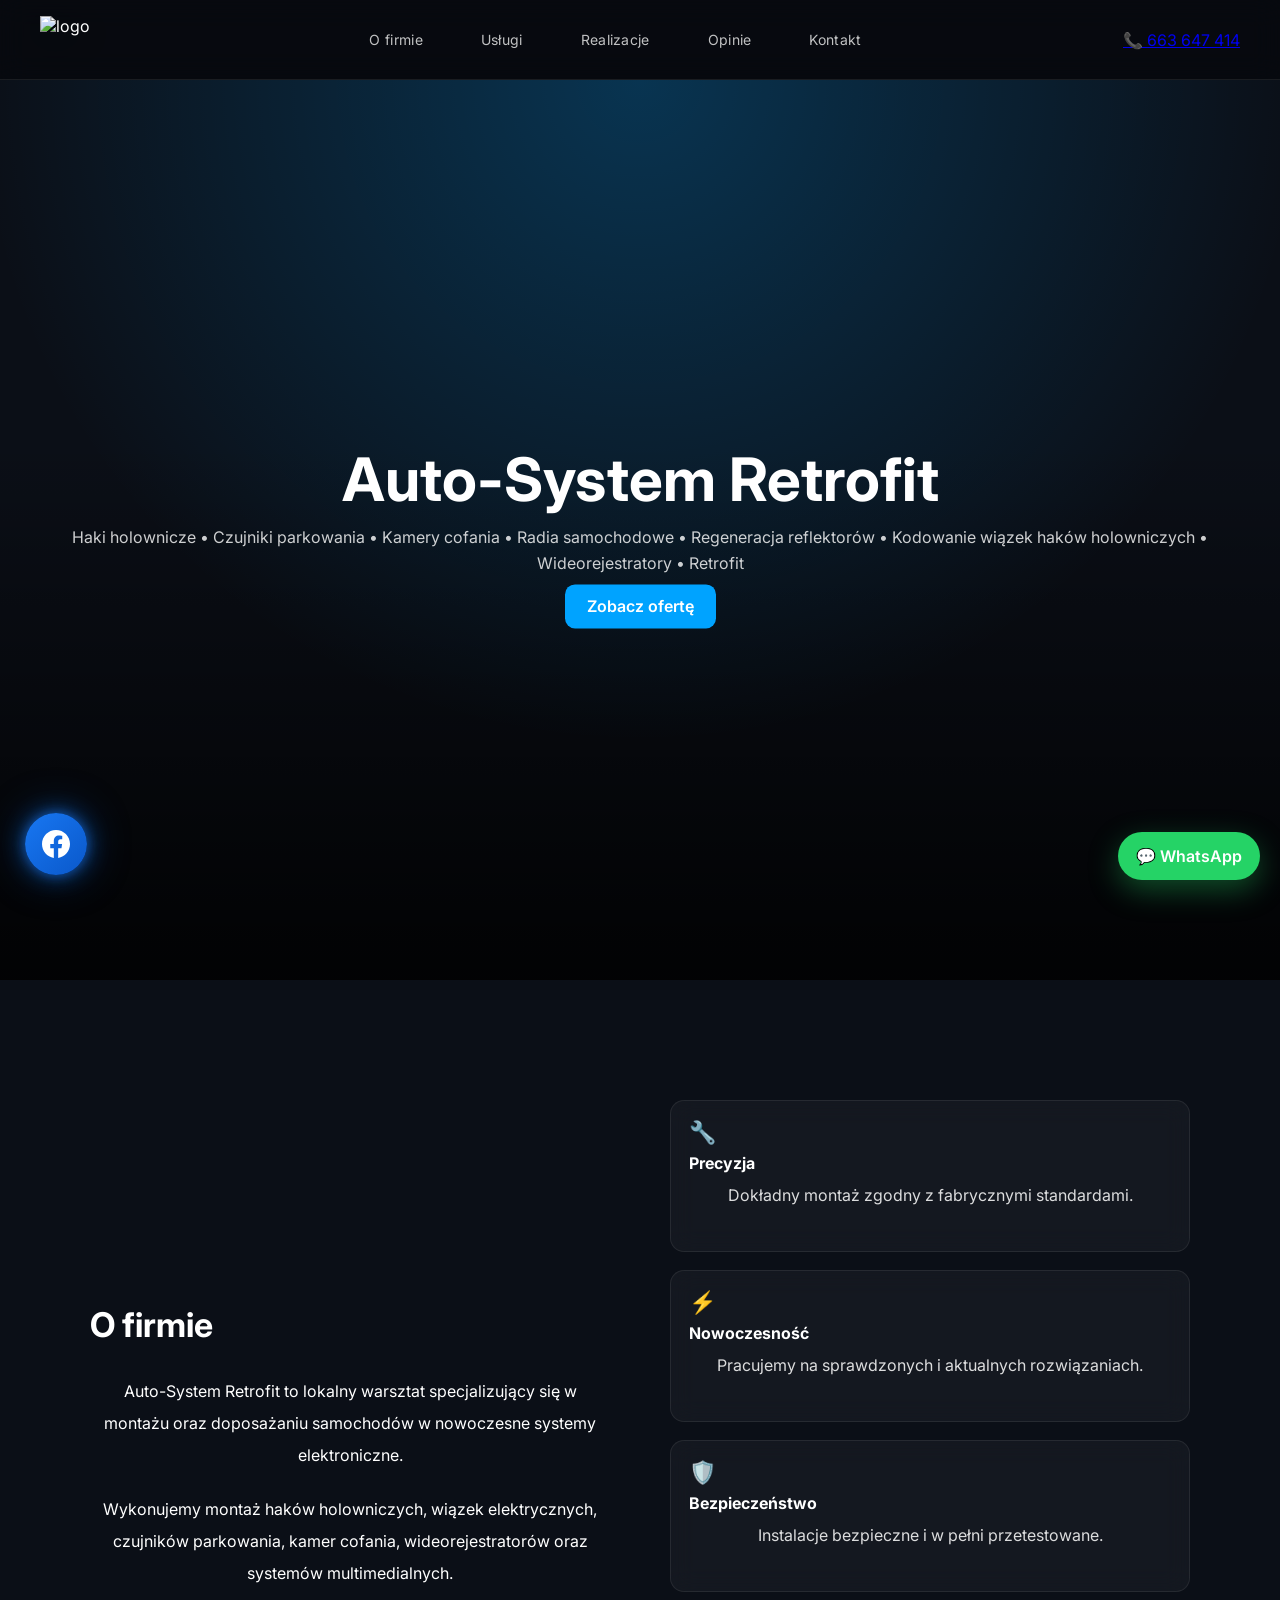
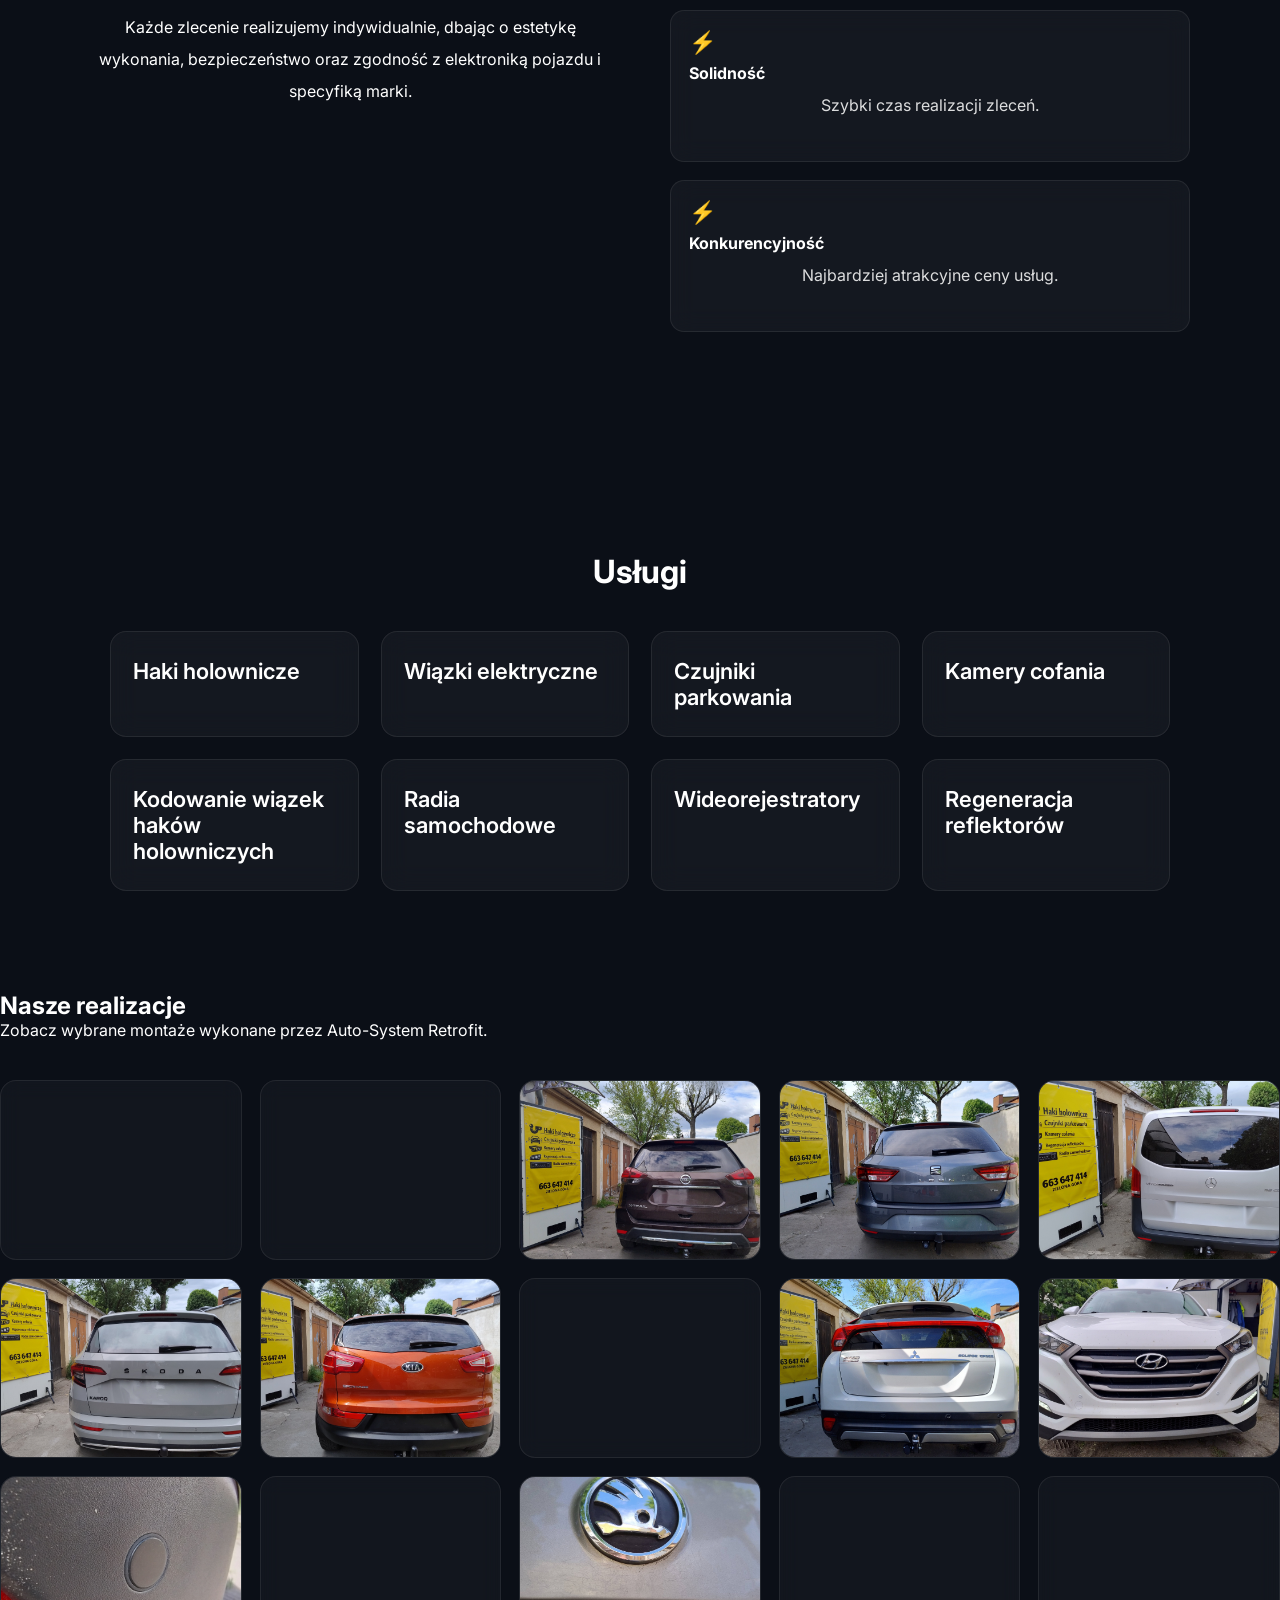
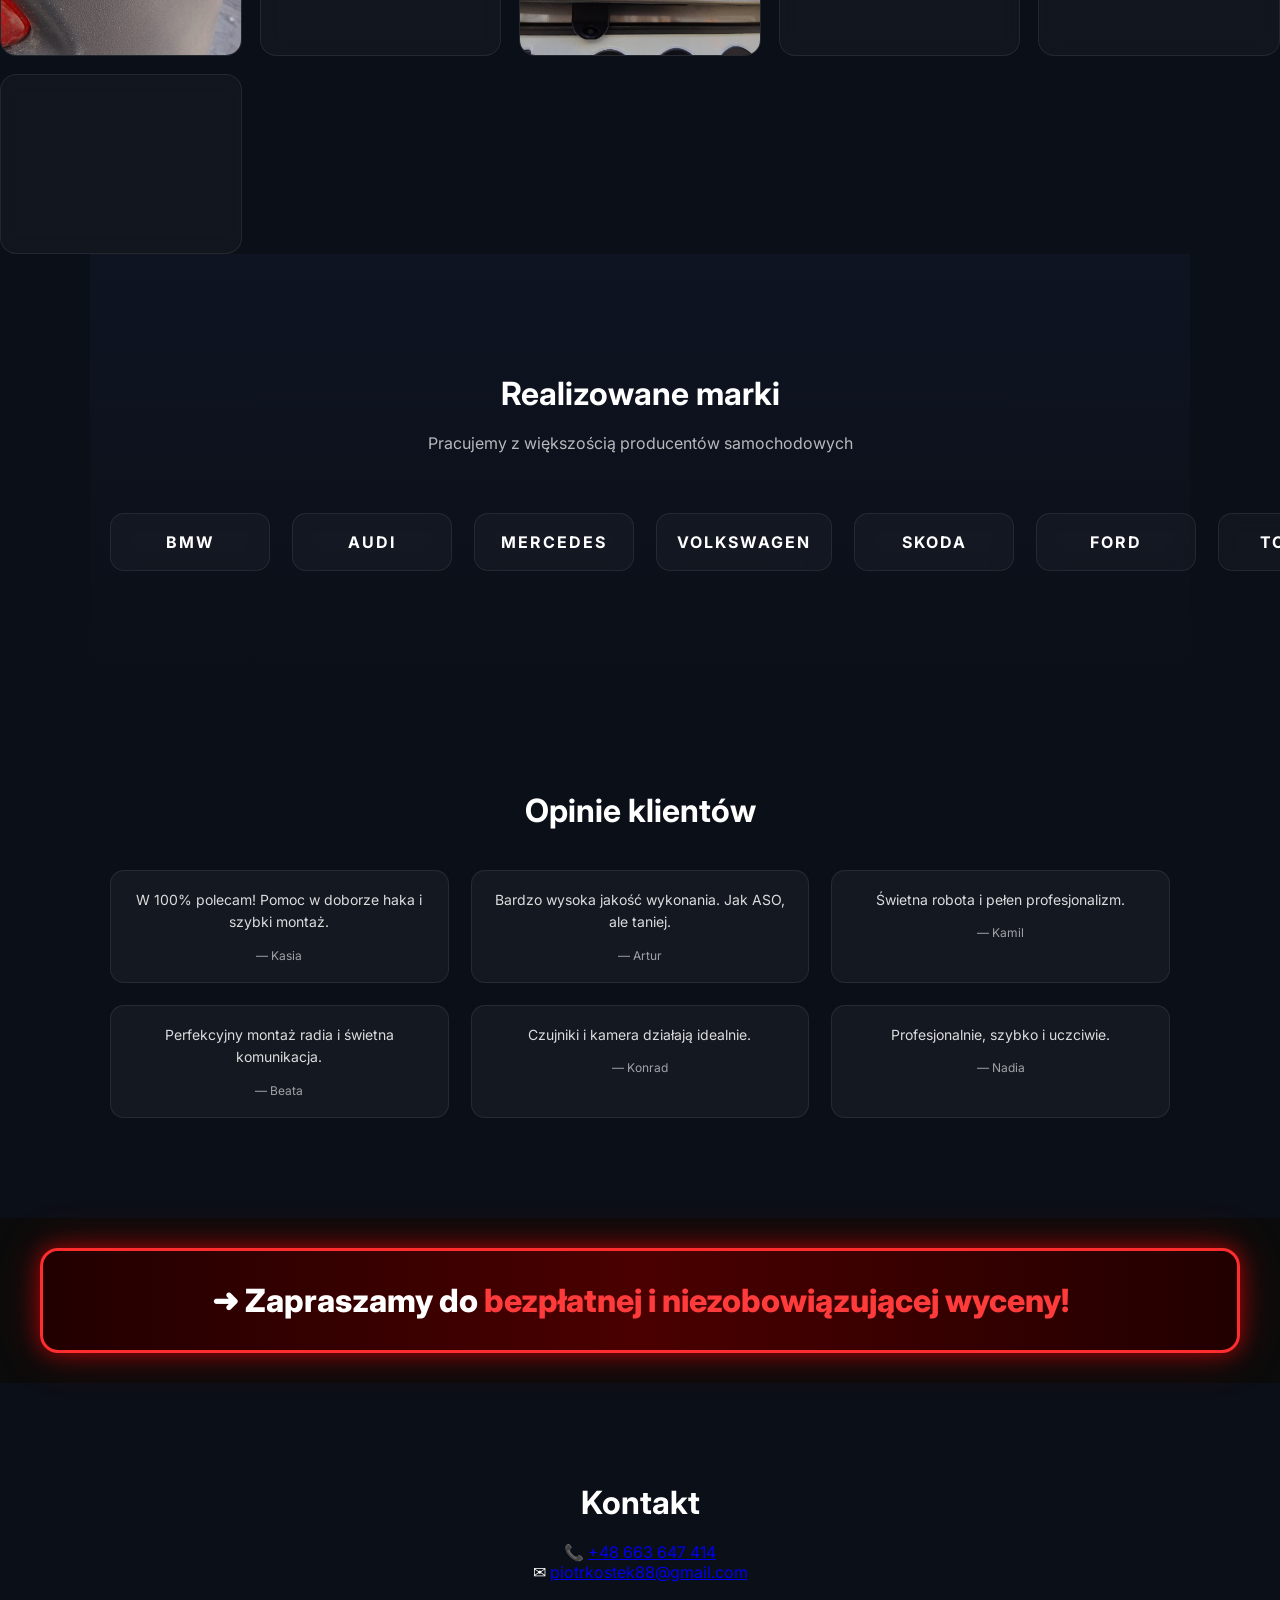
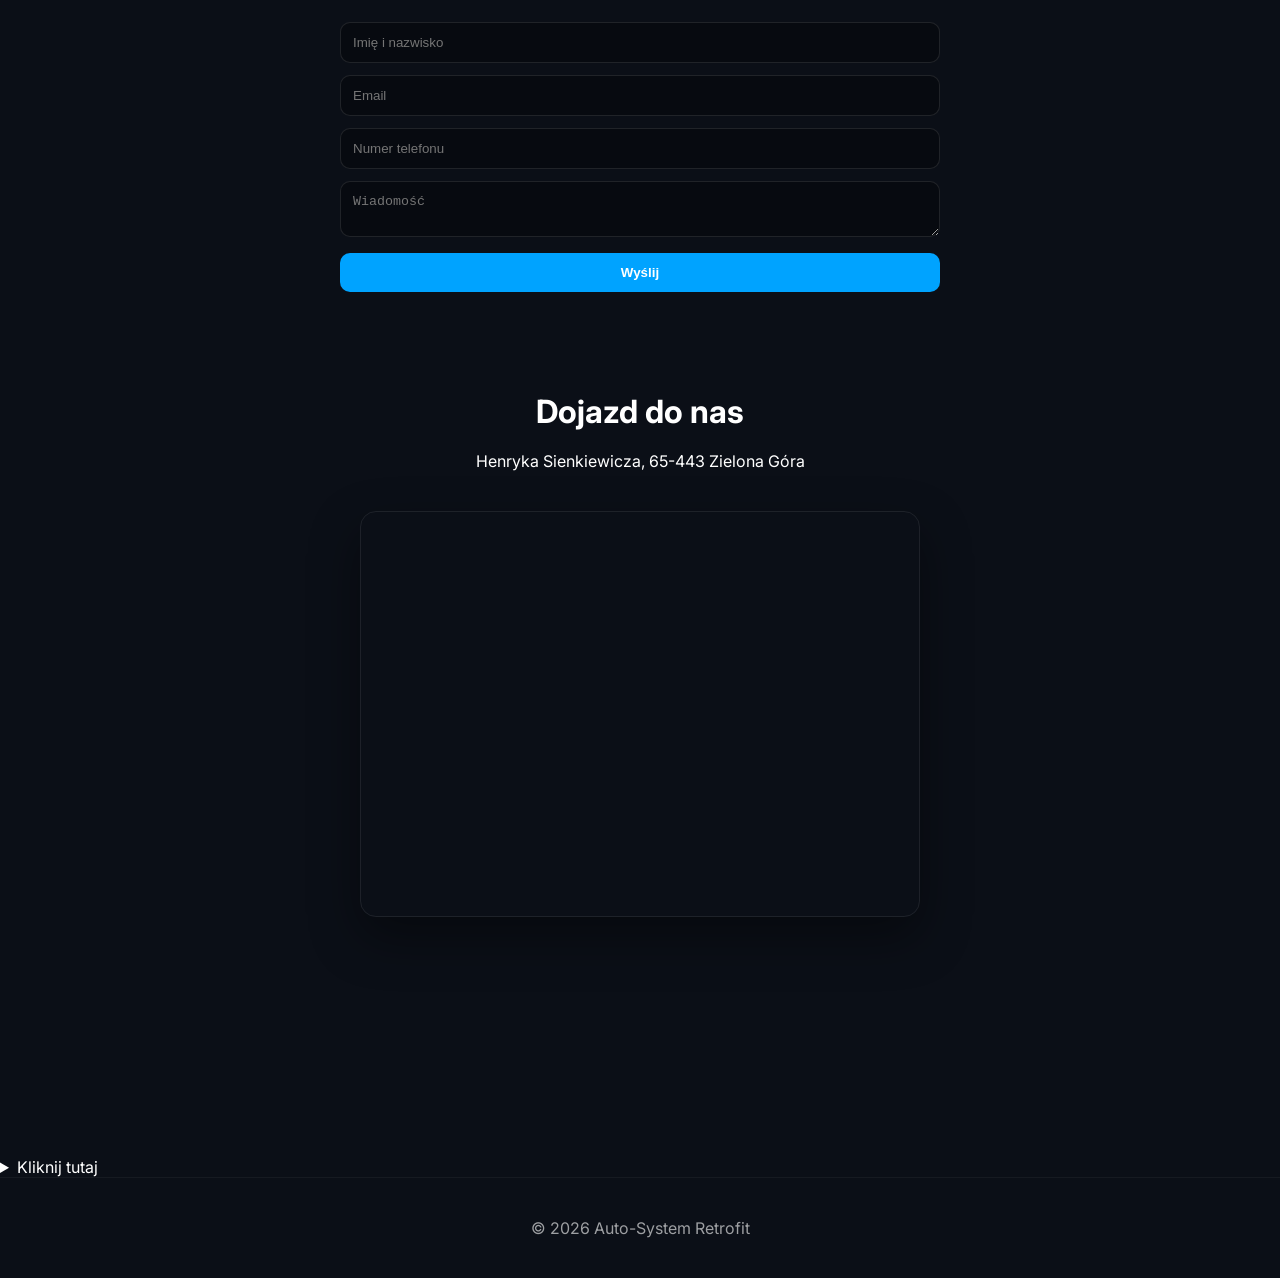
==== index.html @ 61849ee8 "Update index.html" ====
<!DOCTYPE html>
<html lang="pl">

<head>
<meta charset="UTF-8">
<meta name="viewport" content="width=device-width, initial-scale=1.0">

<title>Auto-System Retrofit</title>

<link rel="stylesheet" href="style.css">
<link href="https://fonts.googleapis.com/css2?family=Inter:wght@300;400;500;600;700&display=swap" rel="stylesheet">
</head>
  <!-- Facebook Floating Button -->
<a href="https://www.facebook.com/profile.php?id=61572614676852"
   class="facebook-float"
   target="_blank"
   aria-label="Facebook">

    <svg xmlns="http://www.w3.org/2000/svg"
         width="26"
         height="26"
         fill="currentColor"
         viewBox="0 0 16 16">
        <path d="M16 8.049C16 3.603 12.418 0 8 0S0 3.603 0 8.049C0 12.067 2.926 15.396 6.75 16v-5.625H4.719V8.049H6.75V6.275c0-2.017 1.195-3.131 3.022-3.131.875 0 1.79.157 1.79.157v1.98h-1.008c-.994 0-1.304.621-1.304 1.258v1.51h2.219l-.355 2.326H9.25V16C13.074 15.396 16 12.067 16 8.049z"/>
    </svg>

</a>

<body>

<!-- WHATSAPP -->
<a class="whatsapp-btn" href="https://wa.me/48663647414" target="_blank">
  💬 WhatsApp
</a>

<!-- LOADER -->
<div id="loader">
  <img src="logo.png" alt="logo">
</div>

<!-- HEADER -->
<header class="header">

  <div class="logo">
    <img src="logo.png" alt="logo">
  </div>

  <nav>
    <a href="#about">O firmie</a>
    <a href="#services">Usługi</a>
    <a href="#gallery">Realizacje</a>
    <a href="#reviews">Opinie</a>
    <a href="#contact">Kontakt</a>
  </nav>

  <a class="phone" href="tel:+48663647414">📞 663 647 414</a>

</header>

<!-- HERO -->
 
<section class="hero">

  <div class="slide active" style="background-image:url('https://images.unsplash.com/photo-1503376780353-7e6692767b70');"></div>
  <div class="slide" style="background-image:url('images/hak-hero.jpg');"></div>
  <div class="slide" style="background-image:url('https://images.unsplash.com/photo-1502877338535-766e1452684a');"></div>

  <div class="hero-content">
    <h1>Auto-System Retrofit</h1>
    <p>Haki holownicze • Czujniki parkowania • Kamery cofania • Radia samochodowe • Regeneracja reflektorów • Kodowanie wiązek haków holowniczych • Wideorejestratory • Retrofit</p>
    <a href="#services" class="btn">Zobacz ofertę</a>
  </div>

</section>

<!-- ABOUT -->
<section id="about" class="about-pro">

  <div class="about-container">

    <!-- LEWA KOLUMNA -->
    <div class="about-text">
      <h2>O firmie</h2>

      <p>
        Auto-System Retrofit to lokalny warsztat specjalizujący się w montażu oraz doposażaniu samochodów w nowoczesne systemy elektroniczne.
      </p>

      <p>
        Wykonujemy montaż haków holowniczych, wiązek elektrycznych, czujników parkowania, kamer cofania, wideorejestratorów oraz systemów multimedialnych.
      </p>

      <p>
        Każde zlecenie realizujemy indywidualnie, dbając o estetykę wykonania, bezpieczeństwo oraz zgodność z elektroniką pojazdu i specyfiką marki.
      </p>
    </div>

    <!-- PRAWA KOLUMNA -->
    <div class="about-features">

      <div class="feature">
        <div class="icon">🔧</div>
        <h3>Precyzja</h3>
        <p>Dokładny montaż zgodny z fabrycznymi standardami.</p>
      </div>

      <div class="feature">
        <div class="icon">⚡</div>
        <h3>Nowoczesność</h3>
        <p>Pracujemy na sprawdzonych i aktualnych rozwiązaniach.</p>
      </div>

      <div class="feature">
        <div class="icon">🛡️</div>
        <h3>Bezpieczeństwo</h3>
        <p>Instalacje bezpieczne i w pełni przetestowane.</p>
      </div>
      
        <div class="feature">
        <div class="icon">⚡</div>
        <h3>Solidność</h3>
        <p>Szybki czas realizacji zleceń.</p>
      </div>
       
       <div class="feature">
        <div class="icon">⚡</div>
        <h3>Konkurencyjność</h3>
        <p>Najbardziej atrakcyjne ceny usług.</p>
      </div>

    </div>

  </div>

</section>

<!-- SERVICES -->
<section id="services" class="section">

  <h2>Usługi</h2>

  <div class="services-grid">

  <details class="service-card">
    <summary>Haki holownicze</summary>

    <p>
        Oferujemy profesjonalny montaż dedykowanych haków holowniczych – odkręcanych,
        wypinanych poziomo, pionowo oraz ukośnie. Instalujemy uniwersalne i dedykowane
        wiązki elektryczne 7- oraz 13-pin.
    </p>

    <p>
        Istnieje możliwość montażu rozbudowanej wiązki do przyczep kempingowych,
        umożliwiającej ładowanie akumulatora przyczepy podczas pracy silnika oraz
        zasilanie oświetlenia wewnętrznego i innych urządzeń elektrycznych podczas postoju.
    </p>

    <p>
        Montujemy haki holownicze renomowanych producentów:
        <strong>Auto-Hak</strong>, <strong>Steinhof</strong> oraz <strong>Brink</strong>,
        gwarantując solidny montaż, estetykę wykonania oraz bezpieczne użytkowanie.
    </p>
</details>

   <details class="service-card">
    <summary>Wiązki elektryczne</summary>

    <p>
        Wiązki elektryczne 7 PIN i 13 PIN, uniwersalne z modułem cyfrowym – podpinane pod przewody lamp tylnych pojazdu
        lub magistrali CAN.
    </p>

    <p>
        Oferujemy również wiązki dedykowane firmy Hak - System, produkowane w Szwajcarii–
        wpinane bezpośrednio pod złącza fabryczne instalacji elektrycznej pojazdu, 
        co zapewnia pełną kompatybilność i bezpieczeństwo działania.
    </p>
</details>

   <details class="service-card">
    <summary>Czujniki parkowania</summary>

    <p>
        Montaż czujników parkowania przód i tył. Cała instalacja jest bezpiecznie i estetycznie
        podłączona do instalacji elektrycznej pojazdu oraz ukryta pod tapicerką.
    </p>

    <p>
        Oferujemy montaż systemów z wyświetlaczem lub bez, z możliwością lakierowania czujników
        pod kolor pojazdu lub w wersji standardowej - czarny mat.
    </p>

    <p>
        Pracujemy na sprawdzonych systemach renomowanych marek: <strong>Valeo</strong> oraz
        <strong>Steelmate</strong>.
    </p>
</details>

   <details class="service-card">
    <summary>Kamery cofania</summary>

    <p>
        Montaż dedykowanych kamer cofania w miejscu podświetlenia tablicy rejestracyjnej
        lub przycisku otwarcia klapy bagażnika – bez konieczności wiercenia.
    </p>

    <p>
        Oferujemy instalację z uniwersalnym 5-calowym wyświetlaczem lub podłączenie kamery
        do niefabrycznego radia z obrazem w jakości AHD. Montujemy ponadto 2 filtry:
        na zasilaniu i obrazie, dzięki którym ryzyko występowania zakłóceń na wyświetlanym
        obrazie jest redukowane do minimum.
    </p>
</details>

   <details class="service-card">
    <summary>Kodowanie wiązek haków holowniczych</summary>

    <p>
        Kodowanie i programowanie wykonujemy przy użyciu specjalistycznego oprogramowania
        diagnostycznego, dostosowując instalację elektryczną do fabrycznych systemów pojazdu.
       W zalezności od wyposażenia auta, po zakodowaniu następuje:
       automatyzacja wyłącznia czujników parkowania, wizualizacja podpięcia przyczepy w fabrycznym systemie multimedialnym,
       kontrola stanu oświetlenia przyczepy na zegarach, stabilizacja toru jazdy przyczepy, dostosowanie: silnika,
       skrzyni biegów, asystenta toru jazdy, radarów odległościowych oraz tempomatu do jazdy z przyczepą.
    </p>
</details>

   <details class="service-card">
    <summary>Radia samochodowe</summary>

    <p>
        Montaż akcesoryjnych radioodtwarzaczy samochodowych 1 DIN oraz 2 DIN, dopasowanych do wnętrza pojazdu, z możliwością obsługi CarPlay oraz Android Auto.
    </p>

    <p>
        Zapewniamy prawidłowe podłączenie, estetyczne wykończenie oraz integrację z instalacją elektryczną auta.
  
    </p>
</details>

    <details class="service-card">
    <summary>Wideorejestratory</summary>

    <p>
        Montaż wideorejestratorów przód + tył, w jakości obrazu kamery przedniej 4K lub QHD oraz kamery tylnej w jakości Full HD, 
        zapewniających wysoką jakość nagrań, zarówno w dzień, jak i w nocy. 
        Ponadto istnieje możliwość rozbudowy o moduł 4G, pozwalający na podgląd rzeczywistego obrazu 
        z wideorejestratora w dowolnym miejscu na świecie, przy użyciu transmisji danych na urządzeniu mobilnym.
    </p>

    <p>
        Urządzenia posiadają funkcję nagrywania w trybie parkingowym, z zabezpieczeniem akumulatora
        przed rozładowaniem.
    </p>
</details>

   <details class="service-card">
    <summary>Regeneracja reflektorów</summary>

    <p>
        Profesjonalna regeneracja kloszy reflektorów samochodowych wraz z ich polerowaniem
        i przywróceniem pierwotnej przejrzystości.
    </p>

    <p>
        Po regeneracji powierzchnia reflektora jest zabezpieczana specjalnym lakierem bezbarwnym
        z dodatkiem podkładu oraz utwardzacza, co chroni ją przed działaniem warunków atmosferycznych
        i ponownym matowieniem.
    </p>

    <p>
        Warunkiem wykonania regeneracji jest brak wyraźnych pęknięć oraz szczelność reflektora.
    </p>
</details>

</div>

</section>

<!-- REALIZACJE -->
<section id="realizacje" class="gallery-section">

    <h2>Nasze realizacje</h2>

  
    <p>Zobacz wybrane montaże wykonane przez Auto-System Retrofit.</p>

    <div class="gallery-grid">

        <div class="gallery-item"><img src="images/realizacja1.jpg" alt="Realizacja 1"></div>
        <div class="gallery-item"><img src="images/realizacja2.jpg" alt="Realizacja 2"></div>
        <div class="gallery-item"><img src="images/realizacja3.jpg" alt="Realizacja 3"></div>
        <div class="gallery-item"><img src="images/realizacja4.jpg" alt="Realizacja 4"></div>

        <div class="gallery-item"><img src="images/realizacja5.jpg" alt="Realizacja 5"></div>
        <div class="gallery-item"><img src="images/realizacja6.jpg" alt="Realizacja 6"></div>
        <div class="gallery-item"><img src="images/realizacja7.jpg" alt="Realizacja 7"></div>
        <div class="gallery-item"><img src="images/realizacja8.jpg" alt="Realizacja 8"></div>

        <div class="gallery-item"><img src="images/realizacja9.jpg" alt="Realizacja 9"></div>
        <div class="gallery-item"><img src="images/realizacja10.jpg" alt="Realizacja 10"></div>
        <div class="gallery-item"><img src="images/realizacja11.jpg" alt="Realizacja 11"></div>
        <div class="gallery-item"><img src="images/realizacja12.jpg" alt="Realizacja 12"></div>

        <div class="gallery-item"><img src="images/realizacja13.jpg" alt="Realizacja 13"></div>
        <div class="gallery-item"><img src="images/realizacja14.jpg" alt="Realizacja 14"></div>
        <div class="gallery-item"><img src="images/realizacja15.jpg" alt="Realizacja 15"></div>
        <div class="gallery-item"><img src="images/realizacja16.jpg" alt="Realizacja 16"></div>

    </div>

</section>

</section>

<!-- BRANDS -->
<section id="brands" class="section">

  <h2>Realizowane marki</h2>
  <p>Pracujemy z większością producentów samochodowych</p>

  <div class="brands-track">
    <div class="brand">BMW</div>
    <div class="brand">AUDI</div>
    <div class="brand">MERCEDES</div>
    <div class="brand">VOLKSWAGEN</div>
    <div class="brand">SKODA</div>
    <div class="brand">FORD</div>
    <div class="brand">TOYOTA</div>
    <div class="brand">VOLVO</div>
    <div class="brand">CITROEN</div>
    <div class="brand">CUPRA</div>
    <div class="brand">FIAT</div>
    <div class="brand">HONDA</div>
    <div class="brand">HYUNDAI</div>
    <div class="brand">KIA</div>
    <div class="brand">MAZDA</div>
    <div class="brand">SUZUKI</div>
    <div class="brand">CHRYSLER</div>
    <div class="brand">MITSUBISHI</div>
    <div class="brand">NISSAN</div>
    <div class="brand">OPEL</div>
    <div class="brand">PEUGEOT</div>
    <div class="brand">RENAULT</div>
    <div class="brand">SUBARU</div>
    
  </div>

</section>

<!-- REVIEWS -->
<section id="reviews" class="section">

  <h2>Opinie klientów</h2>

  <div class="reviews-grid">

    <div class="review-card">
      <p>W 100% polecam! Pomoc w doborze haka i szybki montaż.</p>
      <span>— Kasia</span>
    </div>

    <div class="review-card">
      <p>Bardzo wysoka jakość wykonania. Jak ASO, ale taniej.</p>
      <span>— Artur</span>
    </div>

    <div class="review-card">
      <p>Świetna robota i pełen profesjonalizm.</p>
      <span>— Kamil</span>
    </div>

    <div class="review-card">
      <p>Perfekcyjny montaż radia i świetna komunikacja.</p>
      <span>— Beata</span>
    </div>

    <div class="review-card">
      <p>Czujniki i kamera działają idealnie.</p>
      <span>— Konrad</span>
    </div>

    <div class="review-card">
      <p>Profesjonalnie, szybko i uczciwie.</p>
      <span>— Nadia</span>
    </div>

  </div>

</section>

<!-- CONTACT -->
   <section class="promo-banner">
    <div class="promo-content">
        ➜ Zapraszamy do <span>bezpłatnej i niezobowiązującej wyceny!</span>
    </div>
</section>
<section id="contact" class="section">

  <h2>Kontakt</h2>
  <div class="contact-info">
    <p>📞 <a href="tel:+48663647414">+48 663 647 414</a></p>
    <p>✉ <a href="mailto:piotrkostek88@gmail.com">piotrkostek88@gmail.com</a></p>
</div>

  <div class="contact-form">
<form action="https://formsubmit.co/piotrkostek88@gmail.com" method="POST">

  <input type="text" name="name" placeholder="Imię i nazwisko" required>

  <input type="email" name="email" placeholder="Email" required>

  <!-- NOWE POLE: TELEFON -->
  <input type="tel" name="phone" placeholder="Numer telefonu">

  <textarea name="message" placeholder="Wiadomość" required></textarea>

  <input type="hidden" name="_captcha" value="false">

  <button type="submit">Wyślij</button>

</form>

<section id="mapa" class="section">

  <h2>Dojazd do nas</h2>

  <p>Henryka Sienkiewicza, 65-443 Zielona Góra</p>

  <div class="map-container">

    <iframe
      src="https://www.google.com/maps?q=Henryka%20Sienkiewicza%2065-443%20Zielona%20G%C3%B3ra&output=embed"
      width="100%"
      height="400"
      style="border:0; border-radius:16px;"
      loading="lazy">
    </iframe>

  </div>

</section>

</section>

  </div>

</section>
<details>
    <summary>Kliknij tutaj</summary>
    <p>To jest test.</p>
</details>
<footer>
  © 2026 Auto-System Retrofit
</footer>

<script src="script.js"></script>
</body>
</html>
---- style.css ----
/* =========================
   AUTO-SYSTEM RETROFIT PRO
   CLEAN STABLE BUILD
========================= */

*{
  margin:0;
  padding:0;
  box-sizing:border-box;
  -webkit-font-smoothing:antialiased;
}

html{
  scroll-behavior:smooth;
}

body{
  font-family:"Inter", sans-serif;
  background:#0b0f17;
  color:#fff;
  overflow-x:hidden;
}

/* =========================
   HERO
========================= */

.hero{
  height:100vh;
  position:relative;
  overflow:hidden;
}

.slide{
  position:absolute;
  inset:0;
  opacity:0;
  transition:1.2s ease;
  background-size:cover;
  background-position:center;
  filter:brightness(0.4) contrast(1.1);
  transform:scale(1.1);
}

.slide.active{
  opacity:1;
  transform:scale(1);
}

/* cinematic overlay */
.hero::after{
  content:"";
  position:absolute;
  inset:0;
  background:
    radial-gradient(circle at top, rgba(0,163,255,0.25), transparent 60%),
    linear-gradient(to top, rgba(0,0,0,0.85), transparent 60%);
  pointer-events:none;
}

/* =========================
   HEADER
========================= */

header{
  position:absolute;
  top:0;
  left:0;
  width:100%;
  display:flex;
  justify-content:space-between;
  align-items:center;
  padding:20px 40px;
  z-index:10;
  backdrop-filter:blur(12px);
  background:rgba(0,0,0,0.35);
  border-bottom:1px solid rgba(255,255,255,0.08);
}

.logo img{
  height:52px;
  width:auto;
  object-fit:contain;
  filter:drop-shadow(0 6px 18px rgba(0,0,0,0.4));
}

/* =========================
   NAV
========================= */

nav a{
  color:#fff;
  text-decoration:none;
  margin-left:18px;
  opacity:0.8;
  transition:0.3s;
}

nav a:hover{
  opacity:1;
  color:#00a3ff;
}

/* =========================
   HERO CONTENT
========================= */

.hero-content{
  position:absolute;
  top:50%;
  left:50%;
  transform:translate(-50%,-50%);
  text-align:center;
  z-index:2;
  width:90%;
}

.hero-content h1{
  font-size:clamp(32px,5vw,60px);
  margin-bottom:10px;
}

.hero-content p{
  opacity:0.8;
  margin-bottom:20px;
  line-height:1.6;
}

/* =========================
   BUTTONS
========================= */

.buttons{
  display:flex;
  justify-content:center;
  gap:12px;
}

.btn{
  padding:12px 22px;
  background:#00a3ff;
  color:#fff;
  border-radius:10px;
  text-decoration:none;
  font-weight:600;
  transition:0.3s;
}

.btn:hover{
  transform:translateY(-3px);
  box-shadow:0 10px 25px rgba(0,163,255,0.3);
}

/* =========================
   SECTIONS
========================= */

.section{
  padding:100px 20px;
  max-width:1100px;
  margin:auto;
  text-align:center;
}

.section h2{
  font-size:32px;
  margin-bottom:20px;
}

/* =========================
   GRID / CARDS
========================= */

.grid{
  display:grid;
  grid-template-columns:repeat(auto-fit,minmax(180px,1fr));
  gap:20px;
  margin-top:30px;
}

.card{
  background:rgba(255,255,255,0.04);
  border:1px solid rgba(255,255,255,0.08);
  padding:20px;
  border-radius:14px;
  transition:0.3s;
  backdrop-filter:blur(10px);
}

.card:hover{
  transform:translateY(-6px) scale(1.03);
  border-color:#00a3ff;
}

/* =========================
   REVIEWS (SIMPLE STABLE)
========================= */

.reviews-grid{
  display:grid;
  grid-template-columns:repeat(auto-fit,minmax(240px,1fr));
  gap:18px;
  margin-top:30px;
}

.review-card{
  background:rgba(255,255,255,0.04);
  border:1px solid rgba(255,255,255,0.08);
  padding:18px;
  border-radius:14px;
  transition:0.3s;
}

.review-card:hover{
  transform:translateY(-6px);
  border-color:#00a3ff;
}

.review-card p{
  font-size:14px;
  opacity:0.85;
  line-height:1.6;
  margin-bottom:10px;
}

.review-card span{
  font-size:12px;
  opacity:0.6;
}

/* =========================
   CONTACT FORM
========================= */

.contact-form{
  max-width:600px;
  margin:40px auto;
  text-align:left;
}

.contact-form input,
.contact-form textarea{
  width:100%;
  padding:12px;
  margin-bottom:12px;
  border-radius:10px;
  border:1px solid rgba(255,255,255,0.1);
  background:rgba(0,0,0,0.3);
  color:#fff;
}

.contact-form button{
  width:100%;
  padding:12px;
  background:#00a3ff;
  border:none;
  border-radius:10px;
  color:#fff;
  font-weight:600;
}

/* =========================
   FOOTER
========================= */

footer{
  text-align:center;
  padding:40px;
  opacity:0.6;
  border-top:1px solid rgba(255,255,255,0.08);
}
img{
  max-width:100%;
  height:auto;
}

/* HARD LOCK LOGO */
header .logo img,
footer .logo img,
.logo img{
  height:52px !important;
  width:auto !important;
  max-width:180px !important;
  object-fit:contain !important;
  display:block !important;
}

/* safety override na przypadki inline / dziwne style */
img[alt*="logo"],
img[src*="logo"]{
  height:52px !important;
  width:auto !important;
  max-height:52px !important;
}
/* =========================
   FINAL LOGO LOCK PRO
========================= */

.logo img,
.footer-logo img{
  height:52px !important;
  width:auto !important;
  max-width:180px !important;
  object-fit:contain !important;
  display:block !important;
}

/* safety fallback for ANY logo image */
img[alt*="Auto-System"],
img[src*="logo"]{
  max-height:52px !important;
  width:auto !important;
}
header{
  height:80px;
}

.footer-logo{
  display:flex;
  justify-content:center;
  margin-bottom:10px;
}
/* =========================
   LOGO HARD FIX (FINAL)
========================= */

header .logo img,
.header .logo img,
#loader .loader-logo img,
.logo img {
  height: 48px !important;
  width: auto !important;
  max-width: 160px !important;
  object-fit: contain !important;
  display: block !important;
  transform: none !important;
  scale: 1 !important;
}

/* bezpieczeństwo przed rozciąganiem w flex */
header .logo,
.header .logo {
  display: flex !important;
  align-items: center !important;
}
/* =========================
   HEADER PRO MAX (SCROLL UX)
========================= */

header,
.header{
  position:fixed;
  top:0;
  left:0;
  width:100%;
  height:80px;
  display:flex;
  justify-content:space-between;
  align-items:center;
  padding:0 40px;
  z-index:9999;

  background:rgba(0,0,0,0.35);
  backdrop-filter:blur(14px);
  border-bottom:1px solid rgba(255,255,255,0.08);

  transition:0.35s ease;
}

/* logo base */
header .logo img,
.header .logo img{
  height:48px !important;
  transition:0.3s ease;
}

/* nav */
header nav,
.header nav{
  display:flex;
  gap:18px;
}

header nav a{
  color:#fff;
  text-decoration:none;
  opacity:0.75;
  transition:0.2s;
  font-size:14px;
}

header nav a:hover{
  opacity:1;
  color:#00a3ff;
}

/* PHONE CTA */
.header-phone{
  background:#00a3ff;
  color:#fff;
  padding:10px 14px;
  border-radius:10px;
  font-weight:600;
  text-decoration:none;
  transition:0.3s;
}

.header-phone:hover{
  transform:translateY(-2px);
  box-shadow:0 10px 25px rgba(0,163,255,0.25);
}

/* =========================
   SCROLL STATE (JS CONTROLLED)
========================= */

header.scrolled,
.header.scrolled{
  height:65px;
  background:rgba(0,0,0,0.65);
  backdrop-filter:blur(18px);
}

header.scrolled .logo img,
.header.scrolled .logo img{
  height:40px !important;
}
/* =========================
   HEADER NAV SPACING FIX
========================= */

header nav,
.header nav{
  display:flex;
  align-items:center;
  gap:28px; /* 🔥 główny fix odstępów */
}

/* linki bardziej “premium” */
header nav a{
  padding:8px 6px;
  letter-spacing:0.3px;
  position:relative;
}

/* hover underline effect (Apple style) */
header nav a::after{
  content:"";
  position:absolute;
  left:0;
  bottom:0;
  width:0%;
  height:2px;
  background:#00a3ff;
  transition:0.3s;
}

header nav a:hover::after{
  width:100%;
}
header{
  padding:0 60px; /* więcej powietrza po bokach */
}
/* =========================
   SERVICES - GLOW CARDS PRO
========================= */

.services-grid{
  display:grid;
  grid-template-columns:repeat(auto-fit,minmax(220px,1fr));
  gap:22px;
  margin-top:40px;
}

/* CARD PREMIUM */
.service-card{
  position:relative;
  padding:26px 22px;
  border-radius:16px;
  text-align:left;

  background:rgba(255,255,255,0.04);
  border:1px solid rgba(255,255,255,0.08);
  backdrop-filter:blur(14px);

  transition:0.35s ease;
  overflow:hidden;
}

/* GLOW EFFECT */
.service-card::before{
  content:"";
  position:absolute;
  inset:-2px;
  background:radial-gradient(circle at top left,
    rgba(0,163,255,0.35),
    transparent 60%);
  opacity:0;
  transition:0.4s;
 pointer-events: none;
}

/* LIGHT SWEEP */
.service-card::after{
  content:"";
  position:absolute;
  top:0;
  left:-120%;
  width:120%;
  height:100%;
  background:linear-gradient(120deg,
    transparent,
    rgba(0,163,255,0.12),
    transparent);
  transition:0.6s;
   pointer-events: none;
}

/* HOVER STATE */
.service-card:hover{
  transform:translateY(-10px) scale(1.03);
  border-color:rgba(0,163,255,0.4);
  box-shadow:0 20px 50px rgba(0,163,255,0.15);
}

.service-card:hover::before{
  opacity:1;
}

.service-card:hover::after{
  left:120%;
}

/* ICON */
.service-card .icon{
  font-size:28px;
  margin-bottom:10px;
  transition:0.3s;
}

.service-card:hover .icon{
  transform:scale(1.2) rotate(8deg);
  color:#00a3ff;
}

/* TITLE */
.service-card h3{
  font-size:16px;
  margin-bottom:8px;
}

/* DESCRIPTION */
.service-card p{
  font-size:13px;
  opacity:0.75;
  line-height:1.5;
}
body{
  padding-top:80px;
}
body{
  padding-top:80px;
  overflow-y:auto !important;
}
body{
  min-height:200vh !important;
}
/* =========================
   REVIEWS - APPLE GLASS PRO
========================= */

.reviews-grid{
  display:grid;
  grid-template-columns:repeat(auto-fit,minmax(260px,1fr));
  gap:22px;
  margin-top:40px;
}

/* CARD */
.review{
  position:relative;
  padding:22px;
  border-radius:16px;

  background:rgba(255,255,255,0.04);
  border:1px solid rgba(255,255,255,0.08);
  backdrop-filter:blur(14px);

  transition:0.35s ease;
  transform-style:preserve-3d;
  overflow:hidden;
}

/* GLOW EDGE */
.review::before{
  content:"";
  position:absolute;
  inset:0;
  border-radius:16px;
  padding:1px;
  background:linear-gradient(135deg, transparent, rgba(0,163,255,0.5), transparent);

  -webkit-mask:
    linear-gradient(#000 0 0) content-box,
    linear-gradient(#000 0 0);
  -webkit-mask-composite: xor;
  mask-composite: exclude;

  opacity:0.35;
  pointer-events:none;
}

/* LIGHT SWEEP */
.review::after{
  content:"";
  position:absolute;
  top:0;
  left:-120%;
  width:120%;
  height:100%;
  background:linear-gradient(120deg, transparent, rgba(0,163,255,0.12), transparent);
  transition:0.6s;
}

.review:hover::after{
  left:120%;
}

/* HOVER 3D */
.review:hover{
  transform:translateY(-10px) rotateX(6deg) rotateY(-6deg);
  box-shadow:0 25px 60px rgba(0,163,255,0.15);
}

/* TEXT */
.review p{
  font-size:14px;
  line-height:1.7;
  opacity:0.85;
  margin-bottom:12px;
}

/* AUTHOR */
.review span{
  font-size:12px;
  opacity:0.6;
}

/* STARS */
.stars{
  color:#00a3ff;
  margin-bottom:10px;
  letter-spacing:1px;
}

/* FLOAT ANIMATION (subtle) */
@keyframes floatReview{
  0%{transform:translateY(0);}
  50%{transform:translateY(-4px);}
  100%{transform:translateY(0);}
}

.review{
  animation:floatReview 6s ease-in-out infinite;
}

/* stagger */
.review:nth-child(2){animation-delay:0.3s;}
.review:nth-child(3){animation-delay:0.6s;}
.review:nth-child(4){animation-delay:0.9s;}
.review:nth-child(5){animation-delay:1.2s;}
.review:nth-child(6){animation-delay:1.5s;}
/* =========================
   WHATSAPP FLOAT BUTTON PRO
========================= */

.whatsapp-btn{
  position:fixed;
  right:20px;
  bottom:20px;
  background:#25D366;
  color:#fff;
  padding:14px 18px;
  border-radius:50px;
  font-weight:600;
  text-decoration:none;
  z-index:9999;

  display:flex;
  align-items:center;
  gap:8px;

  box-shadow:0 10px 30px rgba(37,211,102,0.35);

  transition:0.3s ease;
  animation:pulseWhatsApp 2.2s infinite;
}

.whatsapp-btn:hover{
  transform:translateY(-4px) scale(1.05);
  box-shadow:0 15px 40px rgba(37,211,102,0.5);
}

/* puls */
@keyframes pulseWhatsApp{
  0%{transform:scale(1);}
  50%{transform:scale(1.08);}
  100%{transform:scale(1);}
}
/* =========================
   BRANDS SECTION
========================= */

#brands{
  background: linear-gradient(180deg, #0e1422, #0b0f17);
  padding:120px 20px;
}

#brands p{
  opacity:0.7;
  margin-top:10px;
}

.brands-grid{
  display:grid;
  grid-template-columns:repeat(auto-fit,minmax(140px,1fr));
  gap:18px;
  margin-top:50px;
}

/* CARD */
.brand-card{
  padding:18px;
  text-align:center;
  border-radius:14px;

  background:rgba(255,255,255,0.03);
  border:1px solid rgba(255,255,255,0.08);

  font-weight:600;
  letter-spacing:1px;

  transition:0.3s;
  position:relative;
  overflow:hidden;
}

/* glow hover */
.brand-card::before{
  content:"";
  position:absolute;
  inset:0;
  background:radial-gradient(circle at top,
    rgba(0,163,255,0.25),
    transparent 70%);
  opacity:0;
  transition:0.4s;
}

.brand-card:hover{
  transform:translateY(-6px) scale(1.05);
  border-color:rgba(0,163,255,0.4);
}

.brand-card:hover::before{
  opacity:1;
}
/* =========================
   BRANDS PRO MAX
========================= */

.brands-pro{
  background: linear-gradient(180deg, #0b0f17, #0e1422);
  padding:120px 20px;
  overflow:hidden;
  position:relative;
}

/* soft glow */
.brands-pro::before{
  content:"";
  position:absolute;
  top:-200px;
  left:-200px;
  width:500px;
  height:500px;
  background:radial-gradient(circle, rgba(0,163,255,0.18), transparent 60%);
  filter:blur(80px);
}

.brands-pro p{
  opacity:0.7;
  margin-top:10px;
}

/* TRACK (marquee effect) */
.brands-track{
  display:flex;
  gap:22px;
  margin-top:60px;
  width:max-content;

  animation:scrollBrands 18s linear infinite;
}

/* BRAND CARD */
.brand{
  min-width:160px;
  padding:18px 20px;

  text-align:center;
  font-weight:700;
  letter-spacing:2px;

  border-radius:14px;

  background:rgba(255,255,255,0.03);
  border:1px solid rgba(255,255,255,0.08);

  backdrop-filter:blur(10px);

  transition:0.3s;
  position:relative;
  overflow:hidden;
}

/* glow hover */
.brand::before{
  content:"";
  position:absolute;
  inset:0;
  background:radial-gradient(circle at top,
    rgba(0,163,255,0.3),
    transparent 70%);
  opacity:0;
  transition:0.4s;
}

.brand:hover{
  transform:translateY(-6px) scale(1.08);
  border-color:rgba(0,163,255,0.4);
}

.brand:hover::before{
  opacity:1;
}

/* animation */
@keyframes scrollBrands{
  0%{transform:translateX(0);}
  100%{transform:translateX(-50%);}
}
/* =========================
   GALLERY PRO PLACEHOLDER
========================= */

.gallery-grid{
  display:grid;
  grid-template-columns:repeat(auto-fit,minmax(220px,1fr));
  gap:20px;
  margin-top:50px;
}

.gallery-item{
  height:180px;
  border-radius:16px;

  background:
    linear-gradient(135deg, rgba(255,255,255,0.05), rgba(255,255,255,0.02));

  border:1px solid rgba(255,255,255,0.08);
  backdrop-filter:blur(10px);

  display:flex;
  align-items:center;
  justify-content:center;

  position:relative;
  overflow:hidden;

  transition:0.3s;
}

/* glow hover */
.gallery-item::before{
  content:"";
  position:absolute;
  inset:0;
  background:radial-gradient(circle at top,
    rgba(0,163,255,0.25),
    transparent 70%);
  opacity:0;
  transition:0.4s;
}

.gallery-item:hover{
  transform:translateY(-6px) scale(1.03);
  border-color:rgba(0,163,255,0.4);
}

.gallery-item:hover::before{
  opacity:1;
}

/* label */
.gallery-item span{
  opacity:0.6;
  font-size:14px;
  letter-spacing:1px;
}
.gallery-grid{
  display:grid;
  grid-template-columns:repeat(auto-fit,minmax(220px,1fr));
  gap:18px;
  margin-top:40px;
}

.gallery-item{
  border-radius:16px;
  overflow:hidden;
  border:1px solid rgba(255,255,255,0.08);
  background:rgba(255,255,255,0.03);
  transition:0.3s;
  backdrop-filter:blur(10px);
}

.gallery-item img{
  width:100%;
  height:220px;
  object-fit:cover;
  display:block;
  transition:0.4s;
}

.gallery-item:hover{
  transform:translateY(-6px) scale(1.02);
  border-color:#00a3ff;
  box-shadow:0 20px 40px rgba(0,163,255,0.15);
}

.gallery-item:hover img{
  transform:scale(1.08);
}
.gallery-item img{
  width:100%;
  height:220px;
  object-fit:cover;
  display:block;
}
#about {
  padding: 120px 20px;
}

#about p {
  max-width: 800px;
  margin: 0 auto 18px auto;
  line-height: 1.8;
  font-size: 16px;
  opacity: 0.85;
  text-align: center;
}
#about h2 {
  margin-bottom: 20px;
}

#about p {
  max-width: 750px;
  margin: 0 auto 20px auto;
  line-height: 1.9;
}
/* O FIRMIE FIX */
#about {
  padding: 120px 20px;
}

#about h2 {
  margin-bottom: 30px;
}

#about p {
  max-width: 780px;
  margin: 0 auto 22px auto;
  line-height: 2;
  font-size: 16px;
  opacity: 0.85;
  text-align: center;
}
/* =========================
   ABOUT PRO (APPLE STYLE)
========================= */

.about-pro{
  padding:120px 20px;
}

.about-container{
  max-width:1100px;
  margin:auto;
  display:grid;
  grid-template-columns:1fr 1fr;
  gap:60px;
  align-items:center;
}

/* LEFT SIDE */
.about-text h2{
  font-size:34px;
  margin-bottom:20px;
}

.about-text p{
  line-height:2;
  opacity:0.85;
  margin-bottom:18px;
  font-size:16px;
  animation:fadeUp 0.8s ease forwards;
}

/* RIGHT SIDE CARDS */
.about-features{
  display:flex;
  flex-direction:column;
  gap:18px;
}

.feature{
  background:rgba(255,255,255,0.04);
  border:1px solid rgba(255,255,255,0.08);
  padding:18px;
  border-radius:14px;
  backdrop-filter:blur(12px);
  transition:0.3s ease;
  transform:translateY(10px);
  opacity:0;
  animation:fadeUp 0.8s ease forwards;
}

.feature:hover{
  transform:translateY(-5px) scale(1.02);
  border-color:#00a3ff;
  box-shadow:0 15px 40px rgba(0,163,255,0.15);
}

.feature .icon{
  font-size:22px;
  margin-bottom:8px;
}

.feature h3{
  margin-bottom:6px;
  font-size:16px;
}

.feature p{
  font-size:13px;
  opacity:0.75;
  line-height:1.6;
}

/* ANIMATION */
@keyframes fadeUp{
  from{
    opacity:0;
    transform:translateY(20px);
  }
  to{
    opacity:1;
    transform:translateY(0);
  }
}

/* RESPONSIVE */
@media (max-width: 768px){
  .about-container{
    grid-template-columns:1fr;
    gap:30px;
  }
}
/* =========================
   FACEBOOK FLOAT BUTTON
========================= */

.facebook-float{
    position:fixed;
    left:25px;
    bottom:25px;

    width:62px;
    height:62px;

    display:flex;
    align-items:center;
    justify-content:center;

    background:linear-gradient(135deg,#1877F2,#0A58CA);
    color:#fff;

    border-radius:50%;
    text-decoration:none;

    z-index:9999;

    box-shadow:
        0 0 12px rgba(24,119,242,.55),
        0 0 25px rgba(24,119,242,.45),
        0 0 45px rgba(24,119,242,.35);

    transition:.35s ease;

    animation:facebookGlow 2s infinite;
}

.facebook-float:hover{
    transform:scale(1.12);
    box-shadow:
        0 0 18px rgba(24,119,242,.8),
        0 0 40px rgba(24,119,242,.7),
        0 0 70px rgba(24,119,242,.55);
}

.facebook-float svg{
    width:28px;
    height:28px;
}

@keyframes facebookGlow{
    0%{
        box-shadow:
            0 0 10px rgba(24,119,242,.45),
            0 0 20px rgba(24,119,242,.35);
    }

    50%{
        box-shadow:
            0 0 22px rgba(24,119,242,.85),
            0 0 45px rgba(24,119,242,.65);
    }

    100%{
        box-shadow:
            0 0 10px rgba(24,119,242,.45),
            0 0 20px rgba(24,119,242,.35);
    }
}
.service-card summary{
    cursor:pointer;
    font-size:22px;
    font-weight:600;
    list-style:none;
}

.service-card summary::-webkit-details-marker{
    display:none;
}

.service-card p{
    margin-top:15px;
    line-height:1.7;
    color:#d0d0d0;
}
.map-container{
  max-width:1000px;
  margin:40px auto 0 auto;
  overflow:hidden;
  border-radius:16px;
  border:1px solid rgba(255,255,255,0.08);
  box-shadow:0 20px 50px rgba(0,0,0,0.4);
}
/* ==========================
   PULSUJĄCY BANER
========================== */

.promo-banner{
    width:100%;
    padding:30px 20px;
    display:flex;
    justify-content:center;
    align-items:center;
    background:#0b0b0b;
}

.promo-content{

    max-width:1200px;
    width:100%;

    padding:30px;

    text-align:center;

    font-size:2rem;
    font-weight:800;

    color:#fff;

    border:3px solid #ff2d2d;
    border-radius:18px;

    background:linear-gradient(
    90deg,
    #220000,
    #4a0000,
    #220000);

    box-shadow:
    0 0 20px rgba(255,0,0,.5),
    0 0 45px rgba(255,0,0,.3);

    animation:
    pulseGlow 2s infinite ease-in-out;

}

.promo-content span{

    color:#ff3b3b;

}

@keyframes pulseGlow{

0%{

transform:scale(1);

box-shadow:
0 0 15px rgba(255,0,0,.45),
0 0 30px rgba(255,0,0,.25);

}

50%{

transform:scale(1.025);

box-shadow:
0 0 35px rgba(255,0,0,.9),
0 0 80px rgba(255,0,0,.55);

}

100%{

transform:scale(1);

box-shadow:
0 0 15px rgba(255,0,0,.45),
0 0 30px rgba(255,0,0,.25);

}

}

@media(max-width:768px){

.promo-content{

font-size:1.3rem;
padding:22px;

}

}
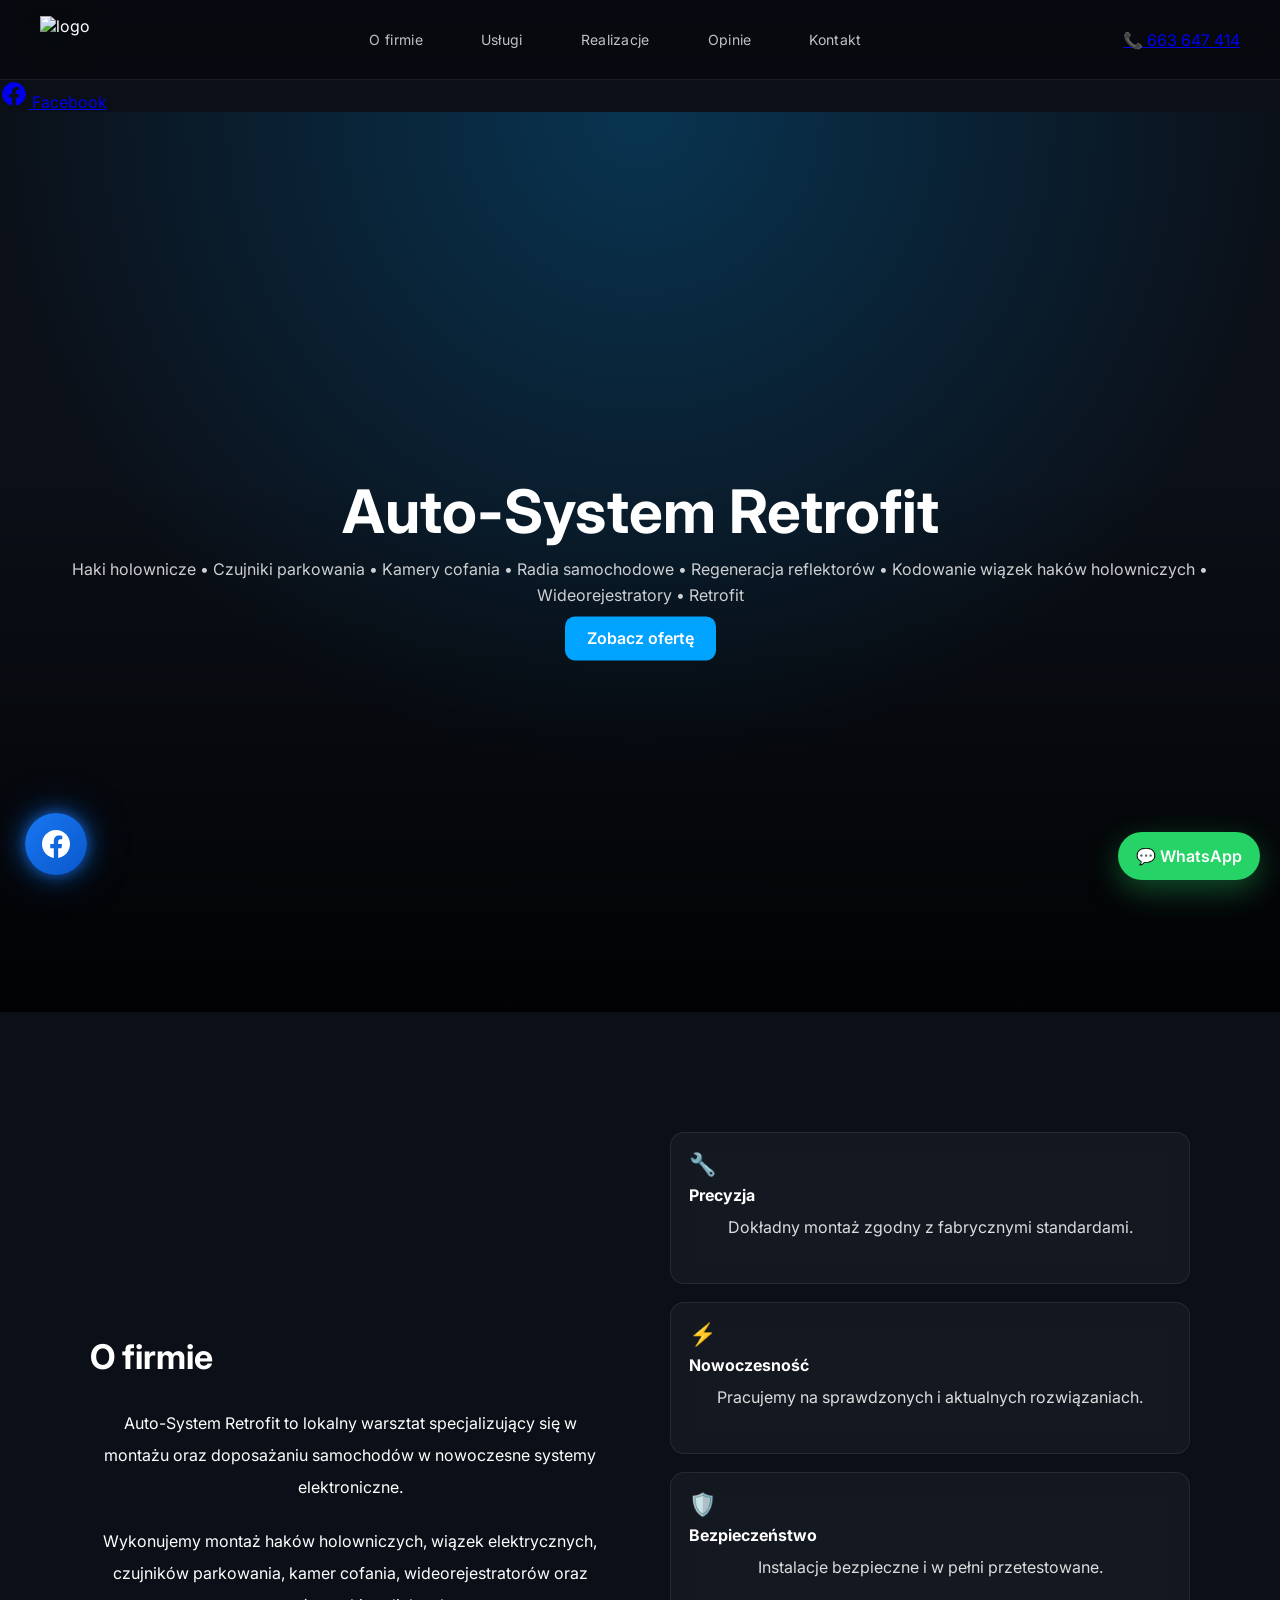
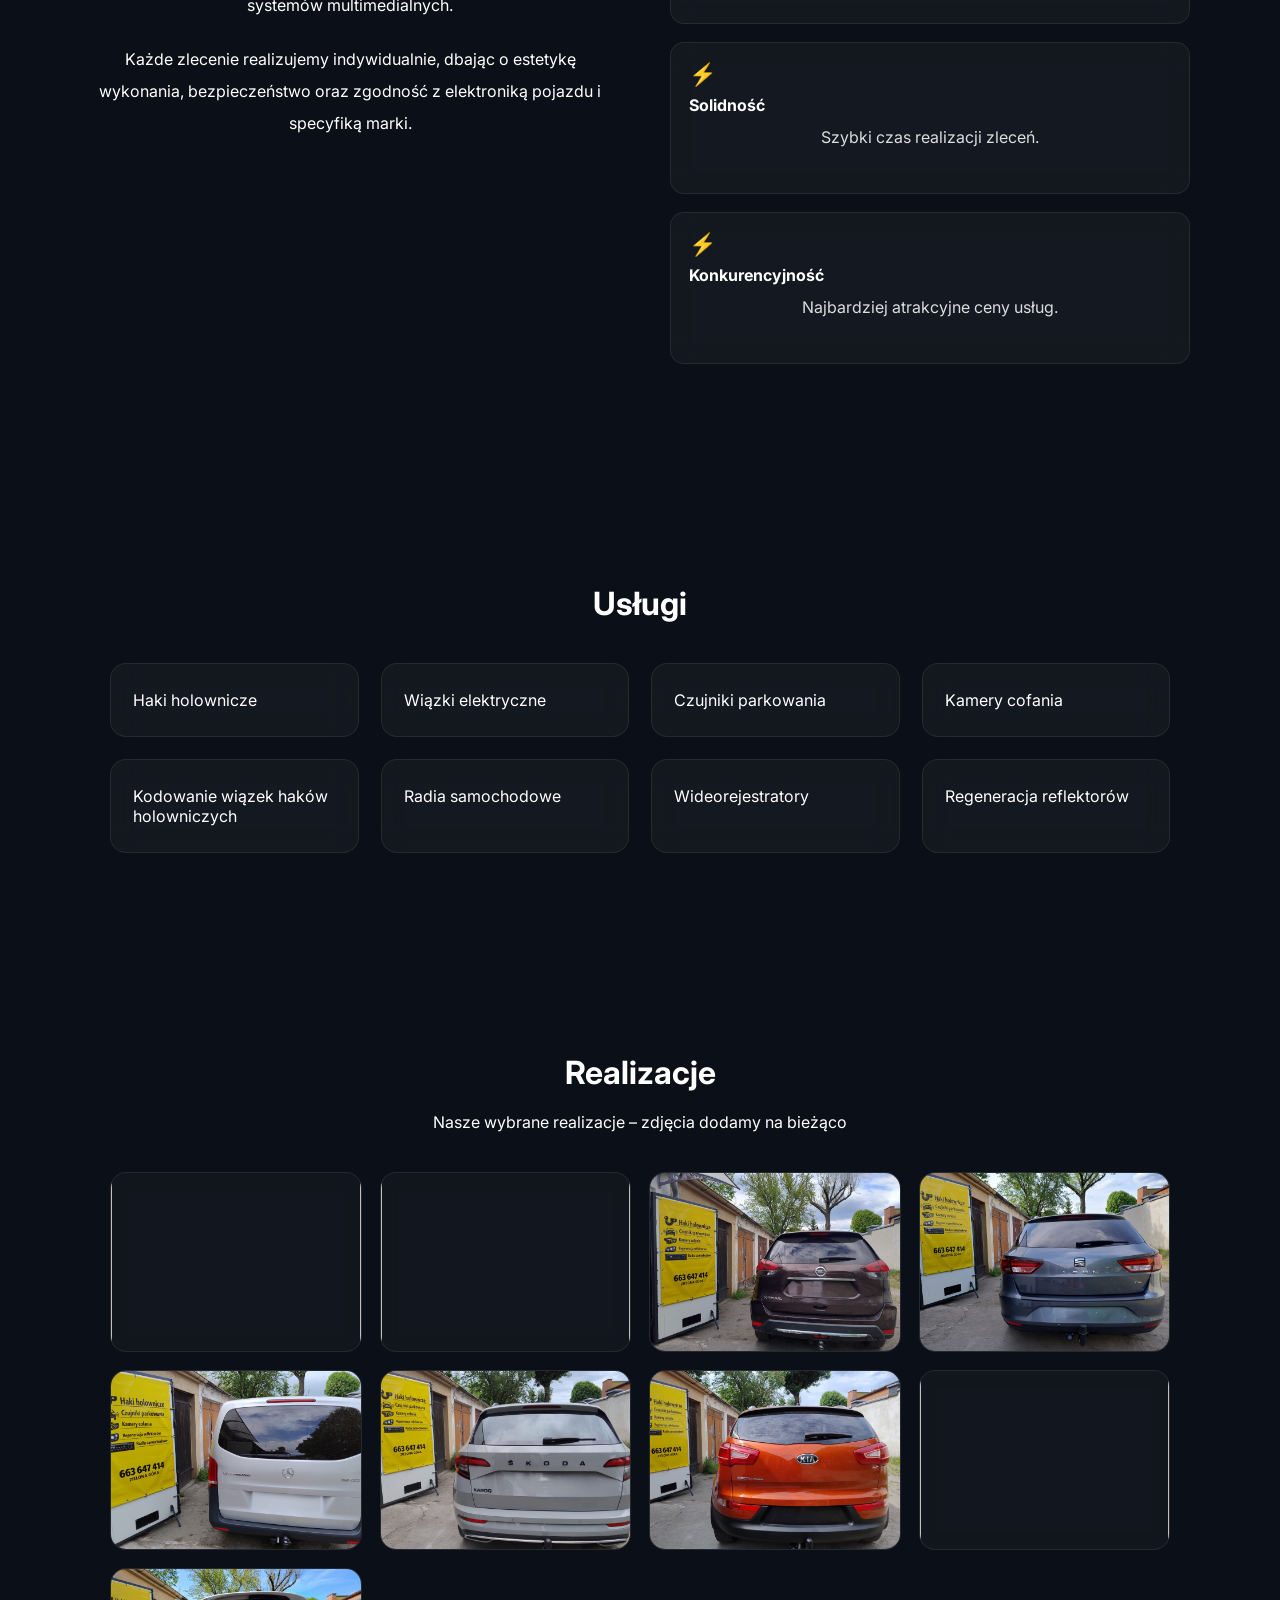
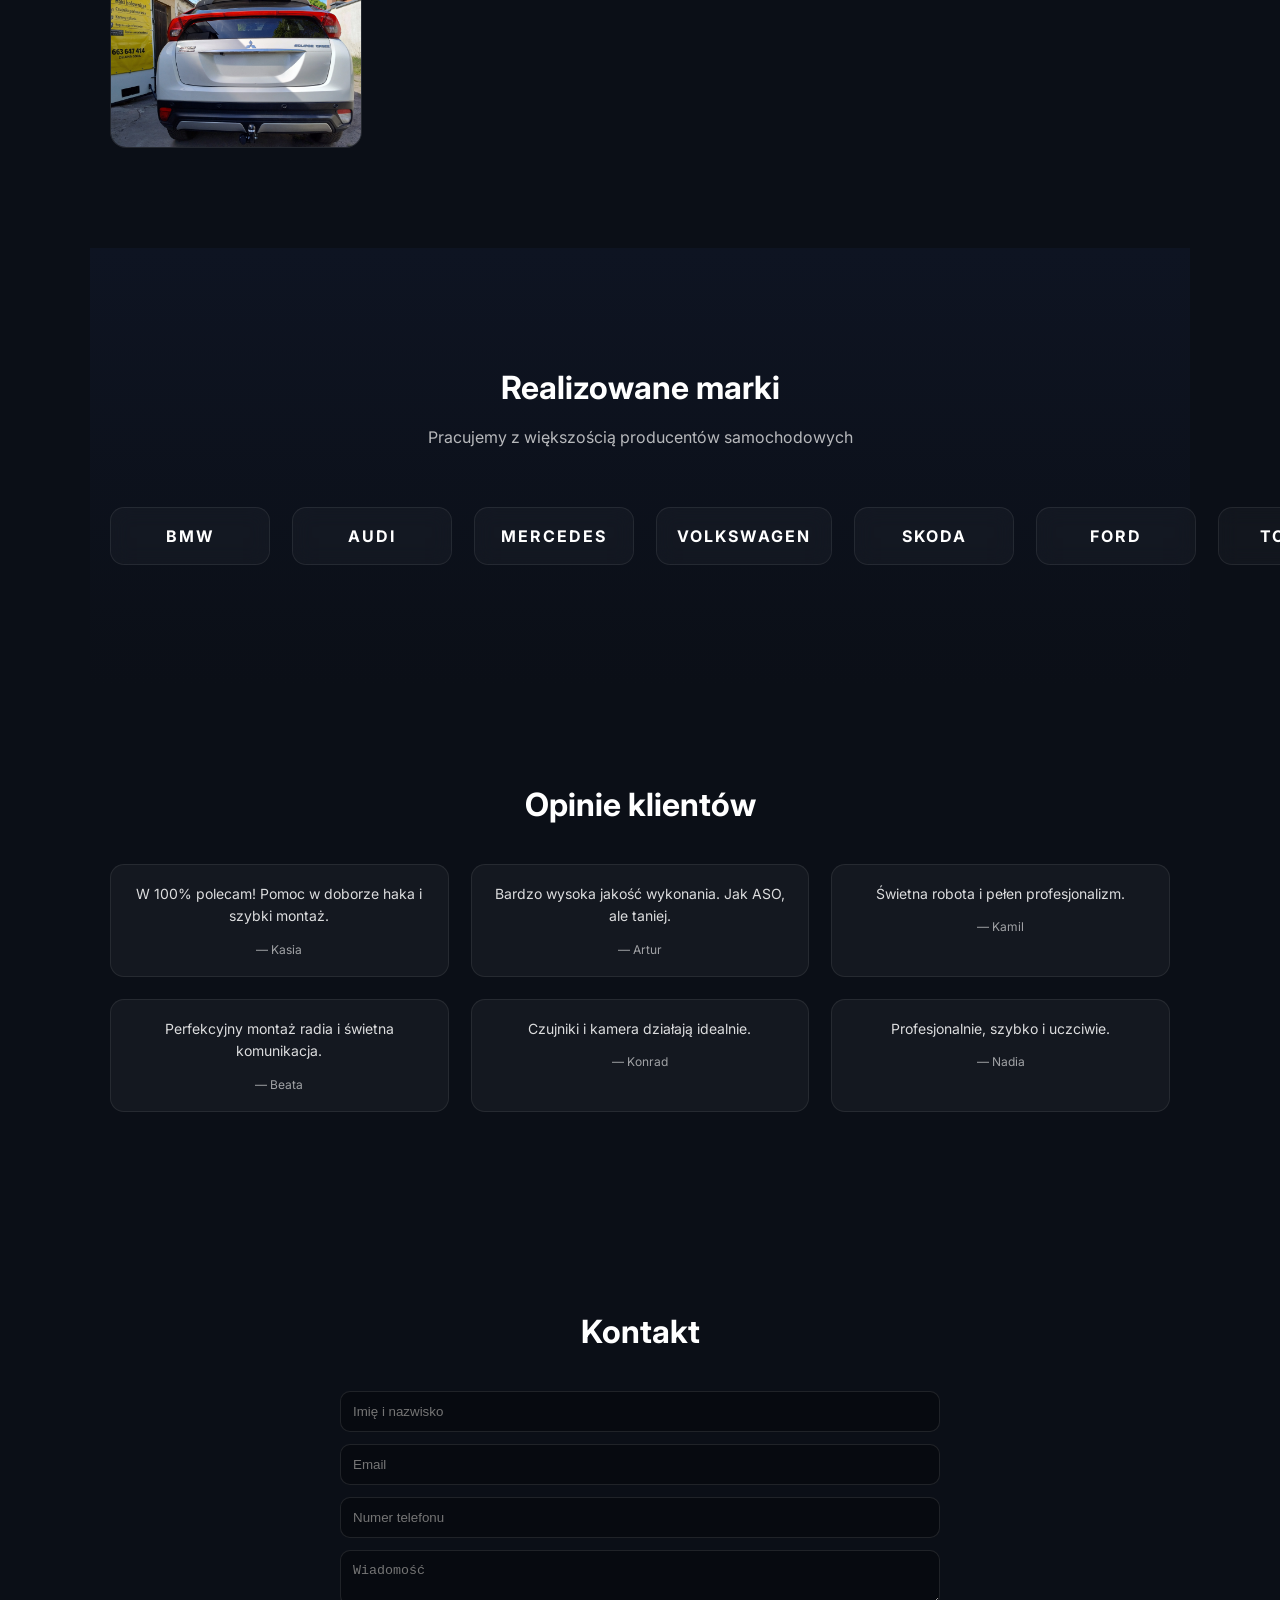
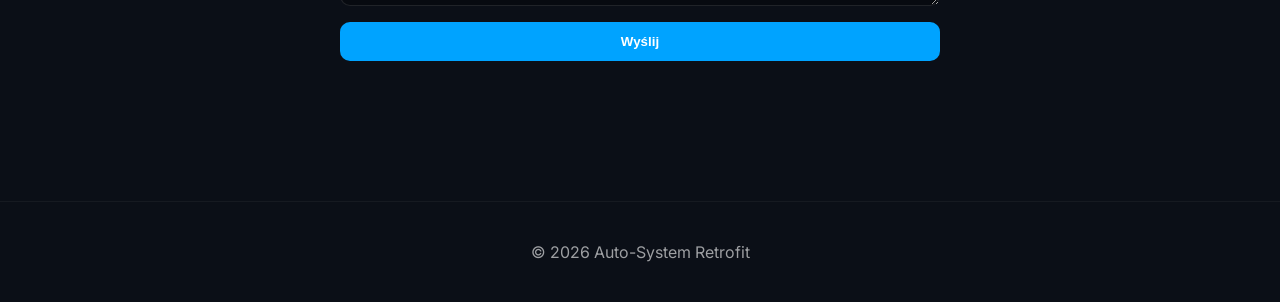
==== commit 868ea075: "Update index.html" ====
--- a/index.html
+++ b/index.html
@@ -9,8 +9,34 @@
 
 <link rel="stylesheet" href="style.css">
 <link href="https://fonts.googleapis.com/css2?family=Inter:wght@300;400;500;600;700&display=swap" rel="stylesheet">
+   <!-- Google Analytics -->
+<script async src="https://www.googletagmanager.com/gtag/js?id=G-GKJ1NN70QC"></script>
+<script>
+  window.dataLayer = window.dataLayer || [];
+  function gtag(){dataLayer.push(arguments);}
+  gtag('js', new Date());
+
+  gtag('config', 'G-GKJ1NN70QC');
+</script>
 </head>
-  <!-- Facebook Floating Button -->
+<a href="https://www.facebook.com/people/Auto-System-Retrofit/61572614676852/"
+   class="facebook-floating"
+   target="_blank"
+   rel="noopener noreferrer"
+   aria-label="Odwiedź nas na Facebooku">
+
+    <svg xmlns="http://www.w3.org/2000/svg"
+         width="28"
+         height="28"
+         viewBox="0 0 24 24"
+         fill="currentColor">
+        <path d="M22 12.07C22 6.51 17.52 2 12 2S2 6.51 2 12.07C2 17.09 5.66 21.25 10.44 22v-7.03H7.9v-2.9h2.54V9.85c0-2.5 1.49-3.89 3.77-3.89 1.09 0 2.23.19 2.23.19v2.46h-1.26c-1.24 0-1.63.77-1.63 1.56v1.9h2.77l-.44 2.9h-2.33V22C18.34 21.25 22 17.09 22 12.07z"/>
+    </svg>
+
+    <span>Facebook</span>
+
+</a>
+   <!-- Facebook Floating Button -->
 <a href="https://www.facebook.com/profile.php?id=61572614676852"
    class="facebook-float"
    target="_blank"
@@ -25,7 +51,6 @@
     </svg>
 
 </a>
-
 <body>
 
 <!-- WHATSAPP -->
@@ -58,11 +83,10 @@
 </header>
 
 <!-- HERO -->
- 
 <section class="hero">
 
   <div class="slide active" style="background-image:url('https://images.unsplash.com/photo-1503376780353-7e6692767b70');"></div>
-  <div class="slide" style="background-image:url('images/hak-hero.jpg');"></div>
+  <div class="slide" style="background-image:url('https://images.unsplash.com/photo-1511910849309-0dffb8782c6d');"></div>
   <div class="slide" style="background-image:url('https://images.unsplash.com/photo-1502877338535-766e1452684a');"></div>
 
   <div class="hero-content">
@@ -115,8 +139,8 @@
         <h3>Bezpieczeństwo</h3>
         <p>Instalacje bezpieczne i w pełni przetestowane.</p>
       </div>
-      
-        <div class="feature">
+
+      <div class="feature">
         <div class="icon">⚡</div>
         <h3>Solidność</h3>
         <p>Szybki czas realizacji zleceń.</p>
@@ -141,176 +165,37 @@
 
   <div class="services-grid">
 
-  <details class="service-card">
-    <summary>Haki holownicze</summary>
-
-    <p>
-        Oferujemy profesjonalny montaż dedykowanych haków holowniczych – odkręcanych,
-        wypinanych poziomo, pionowo oraz ukośnie. Instalujemy uniwersalne i dedykowane
-        wiązki elektryczne 7- oraz 13-pin.
-    </p>
-
-    <p>
-        Istnieje możliwość montażu rozbudowanej wiązki do przyczep kempingowych,
-        umożliwiającej ładowanie akumulatora przyczepy podczas pracy silnika oraz
-        zasilanie oświetlenia wewnętrznego i innych urządzeń elektrycznych podczas postoju.
-    </p>
-
-    <p>
-        Montujemy haki holownicze renomowanych producentów:
-        <strong>Auto-Hak</strong>, <strong>Steinhof</strong> oraz <strong>Brink</strong>,
-        gwarantując solidny montaż, estetykę wykonania oraz bezpieczne użytkowanie.
-    </p>
-</details>
-
-   <details class="service-card">
-    <summary>Wiązki elektryczne</summary>
-
-    <p>
-        Wiązki elektryczne 7 PIN i 13 PIN, uniwersalne z modułem cyfrowym – podpinane pod przewody lamp tylnych pojazdu
-        lub magistrali CAN.
-    </p>
-
-    <p>
-        Oferujemy również wiązki dedykowane firmy Hak - System, produkowane w Szwajcarii–
-        wpinane bezpośrednio pod złącza fabryczne instalacji elektrycznej pojazdu, 
-        co zapewnia pełną kompatybilność i bezpieczeństwo działania.
-    </p>
-</details>
-
-   <details class="service-card">
-    <summary>Czujniki parkowania</summary>
-
-    <p>
-        Montaż czujników parkowania przód i tył. Cała instalacja jest bezpiecznie i estetycznie
-        podłączona do instalacji elektrycznej pojazdu oraz ukryta pod tapicerką.
-    </p>
-
-    <p>
-        Oferujemy montaż systemów z wyświetlaczem lub bez, z możliwością lakierowania czujników
-        pod kolor pojazdu lub w wersji standardowej - czarny mat.
-    </p>
-
-    <p>
-        Pracujemy na sprawdzonych systemach renomowanych marek: <strong>Valeo</strong> oraz
-        <strong>Steelmate</strong>.
-    </p>
-</details>
-
-   <details class="service-card">
-    <summary>Kamery cofania</summary>
-
-    <p>
-        Montaż dedykowanych kamer cofania w miejscu podświetlenia tablicy rejestracyjnej
-        lub przycisku otwarcia klapy bagażnika – bez konieczności wiercenia.
-    </p>
-
-    <p>
-        Oferujemy instalację z uniwersalnym 5-calowym wyświetlaczem lub podłączenie kamery
-        do niefabrycznego radia z obrazem w jakości AHD. Montujemy ponadto 2 filtry:
-        na zasilaniu i obrazie, dzięki którym ryzyko występowania zakłóceń na wyświetlanym
-        obrazie jest redukowane do minimum.
-    </p>
-</details>
-
-   <details class="service-card">
-    <summary>Kodowanie wiązek haków holowniczych</summary>
-
-    <p>
-        Kodowanie i programowanie wykonujemy przy użyciu specjalistycznego oprogramowania
-        diagnostycznego, dostosowując instalację elektryczną do fabrycznych systemów pojazdu.
-       W zalezności od wyposażenia auta, po zakodowaniu następuje:
-       automatyzacja wyłącznia czujników parkowania, wizualizacja podpięcia przyczepy w fabrycznym systemie multimedialnym,
-       kontrola stanu oświetlenia przyczepy na zegarach, stabilizacja toru jazdy przyczepy, dostosowanie: silnika,
-       skrzyni biegów, asystenta toru jazdy, radarów odległościowych oraz tempomatu do jazdy z przyczepą.
-    </p>
-</details>
-
-   <details class="service-card">
-    <summary>Radia samochodowe</summary>
-
-    <p>
-        Montaż akcesoryjnych radioodtwarzaczy samochodowych 1 DIN oraz 2 DIN, dopasowanych do wnętrza pojazdu, z możliwością obsługi CarPlay oraz Android Auto.
-    </p>
-
-    <p>
-        Zapewniamy prawidłowe podłączenie, estetyczne wykończenie oraz integrację z instalacją elektryczną auta.
-  
-    </p>
-</details>
-
-    <details class="service-card">
-    <summary>Wideorejestratory</summary>
-
-    <p>
-        Montaż wideorejestratorów przód + tył, w jakości obrazu kamery przedniej 4K lub QHD oraz kamery tylnej w jakości Full HD, 
-        zapewniających wysoką jakość nagrań, zarówno w dzień, jak i w nocy. 
-        Ponadto istnieje możliwość rozbudowy o moduł 4G, pozwalający na podgląd rzeczywistego obrazu 
-        z wideorejestratora w dowolnym miejscu na świecie, przy użyciu transmisji danych na urządzeniu mobilnym.
-    </p>
-
-    <p>
-        Urządzenia posiadają funkcję nagrywania w trybie parkingowym, z zabezpieczeniem akumulatora
-        przed rozładowaniem.
-    </p>
-</details>
-
-   <details class="service-card">
-    <summary>Regeneracja reflektorów</summary>
-
-    <p>
-        Profesjonalna regeneracja kloszy reflektorów samochodowych wraz z ich polerowaniem
-        i przywróceniem pierwotnej przejrzystości.
-    </p>
-
-    <p>
-        Po regeneracji powierzchnia reflektora jest zabezpieczana specjalnym lakierem bezbarwnym
-        z dodatkiem podkładu oraz utwardzacza, co chroni ją przed działaniem warunków atmosferycznych
-        i ponownym matowieniem.
-    </p>
-
-    <p>
-        Warunkiem wykonania regeneracji jest brak wyraźnych pęknięć oraz szczelność reflektora.
-    </p>
-</details>
-
-</div>
+    <div class="service-card"> Haki holownicze</div>
+    <div class="service-card"> Wiązki elektryczne</div>
+    <div class="service-card"> Czujniki parkowania</div>
+    <div class="service-card"> Kamery cofania</div>
+    <div class="service-card"> Kodowanie wiązek haków holowniczych</div>
+    <div class="service-card"> Radia samochodowe</div>
+    <div class="service-card"> Wideorejestratory</div>
+    <div class="service-card"> Regeneracja reflektorów</div>
+    
+  </div>
 
 </section>
 
 <!-- REALIZACJE -->
-<section id="realizacje" class="gallery-section">
-
-    <h2>Nasze realizacje</h2>
-
-  
-    <p>Zobacz wybrane montaże wykonane przez Auto-System Retrofit.</p>
-
-    <div class="gallery-grid">
-
-        <div class="gallery-item"><img src="images/realizacja1.jpg" alt="Realizacja 1"></div>
-        <div class="gallery-item"><img src="images/realizacja2.jpg" alt="Realizacja 2"></div>
-        <div class="gallery-item"><img src="images/realizacja3.jpg" alt="Realizacja 3"></div>
-        <div class="gallery-item"><img src="images/realizacja4.jpg" alt="Realizacja 4"></div>
-
-        <div class="gallery-item"><img src="images/realizacja5.jpg" alt="Realizacja 5"></div>
-        <div class="gallery-item"><img src="images/realizacja6.jpg" alt="Realizacja 6"></div>
-        <div class="gallery-item"><img src="images/realizacja7.jpg" alt="Realizacja 7"></div>
-        <div class="gallery-item"><img src="images/realizacja8.jpg" alt="Realizacja 8"></div>
-
-        <div class="gallery-item"><img src="images/realizacja9.jpg" alt="Realizacja 9"></div>
-        <div class="gallery-item"><img src="images/realizacja10.jpg" alt="Realizacja 10"></div>
-        <div class="gallery-item"><img src="images/realizacja11.jpg" alt="Realizacja 11"></div>
-        <div class="gallery-item"><img src="images/realizacja12.jpg" alt="Realizacja 12"></div>
-
-        <div class="gallery-item"><img src="images/realizacja13.jpg" alt="Realizacja 13"></div>
-        <div class="gallery-item"><img src="images/realizacja14.jpg" alt="Realizacja 14"></div>
-        <div class="gallery-item"><img src="images/realizacja15.jpg" alt="Realizacja 15"></div>
-        <div class="gallery-item"><img src="images/realizacja16.jpg" alt="Realizacja 16"></div>
-
-    </div>
-
-</section>
+<section id="gallery" class="section dark">
+
+  <h2>Realizacje</h2>
+  <p>Nasze wybrane realizacje – zdjęcia dodamy na bieżąco</p>
+
+  <div class="gallery-grid">
+
+    <div class="gallery-item"><img src="images/realizacja1.jpg" alt=""></div>
+    <div class="gallery-item"><img src="images/realizacja2.jpg" alt=""></div>
+    <div class="gallery-item"><img src="images/realizacja3.jpg" alt=""></div>
+    <div class="gallery-item"><img src="images/realizacja4.jpg" alt=""></div>
+    <div class="gallery-item"><img src="images/realizacja5.jpg" alt=""></div>
+    <div class="gallery-item"><img src="images/realizacja6.jpg" alt=""></div>
+    <div class="gallery-item"><img src="images/realizacja7.jpg" alt=""></div>
+    <div class="gallery-item"><img src="images/realizacja8.jpg" alt=""></div>
+    <div class="gallery-item"><img src="images/realizacja9.jpg" alt=""></div>
+  </div>
 
 </section>
 
@@ -391,18 +276,9 @@
 </section>
 
 <!-- CONTACT -->
-   <section class="promo-banner">
-    <div class="promo-content">
-        ➜ Zapraszamy do <span>bezpłatnej i niezobowiązującej wyceny!</span>
-    </div>
-</section>
 <section id="contact" class="section">
 
   <h2>Kontakt</h2>
-  <div class="contact-info">
-    <p>📞 <a href="tel:+48663647414">+48 663 647 414</a></p>
-    <p>✉ <a href="mailto:piotrkostek88@gmail.com">piotrkostek88@gmail.com</a></p>
-</div>
 
   <div class="contact-form">
 <form action="https://formsubmit.co/piotrkostek88@gmail.com" method="POST">
@@ -421,36 +297,12 @@
   <button type="submit">Wyślij</button>
 
 </form>
-
-<section id="mapa" class="section">
-
-  <h2>Dojazd do nas</h2>
-
-  <p>Henryka Sienkiewicza, 65-443 Zielona Góra</p>
-
-  <div class="map-container">
-
-    <iframe
-      src="https://www.google.com/maps?q=Henryka%20Sienkiewicza%2065-443%20Zielona%20G%C3%B3ra&output=embed"
-      width="100%"
-      height="400"
-      style="border:0; border-radius:16px;"
-      loading="lazy">
-    </iframe>
-
-  </div>
-
-</section>
-
-</section>
-
-  </div>
-
-</section>
-<details>
-    <summary>Kliknij tutaj</summary>
-    <p>To jest test.</p>
-</details>
+   
+
+  </div>
+
+</section>
+
 <footer>
   © 2026 Auto-System Retrofit
 </footer>
@@ -458,3 +310,4 @@
 <script src="script.js"></script>
 </body>
 </html>
+
--- a/style.css
+++ b/style.css
@@ -1261,3 +1261,68 @@
 }
 
 }
+.contact-info{
+    text-align:center;
+    margin-bottom:35px;
+    font-size:18px;
+    line-height:2;
+}
+
+.contact-info a{
+    color:#fff;
+    text-decoration:none;
+    transition:0.3s;
+}
+
+.contact-info a:hover{
+    color:#c9a15d;
+}
+/* =========================
+   CONTACT CARDS
+========================= */
+
+.contact-cards{
+    display:grid;
+    grid-template-columns:repeat(auto-fit,minmax(240px,1fr));
+    gap:25px;
+    margin:40px 0 50px;
+}
+
+.contact-card{
+    background:rgba(255,255,255,.05);
+    backdrop-filter:blur(12px);
+    border:1px solid rgba(255,255,255,.08);
+    border-radius:18px;
+    padding:30px;
+    text-align:center;
+    transition:.35s ease;
+}
+
+.contact-card:hover{
+    transform:translateY(-8px);
+    border-color:#c9a15d;
+    box-shadow:0 15px 40px rgba(0,0,0,.35);
+}
+
+.contact-icon{
+    font-size:42px;
+    margin-bottom:15px;
+}
+
+.contact-card h3{
+    margin-bottom:12px;
+    color:#c9a15d;
+    font-size:22px;
+}
+
+.contact-card p,
+.contact-card a{
+    color:#fff;
+    text-decoration:none;
+    font-size:17px;
+    line-height:1.8;
+}
+
+.contact-card a:hover{
+    color:#c9a15d;
+}
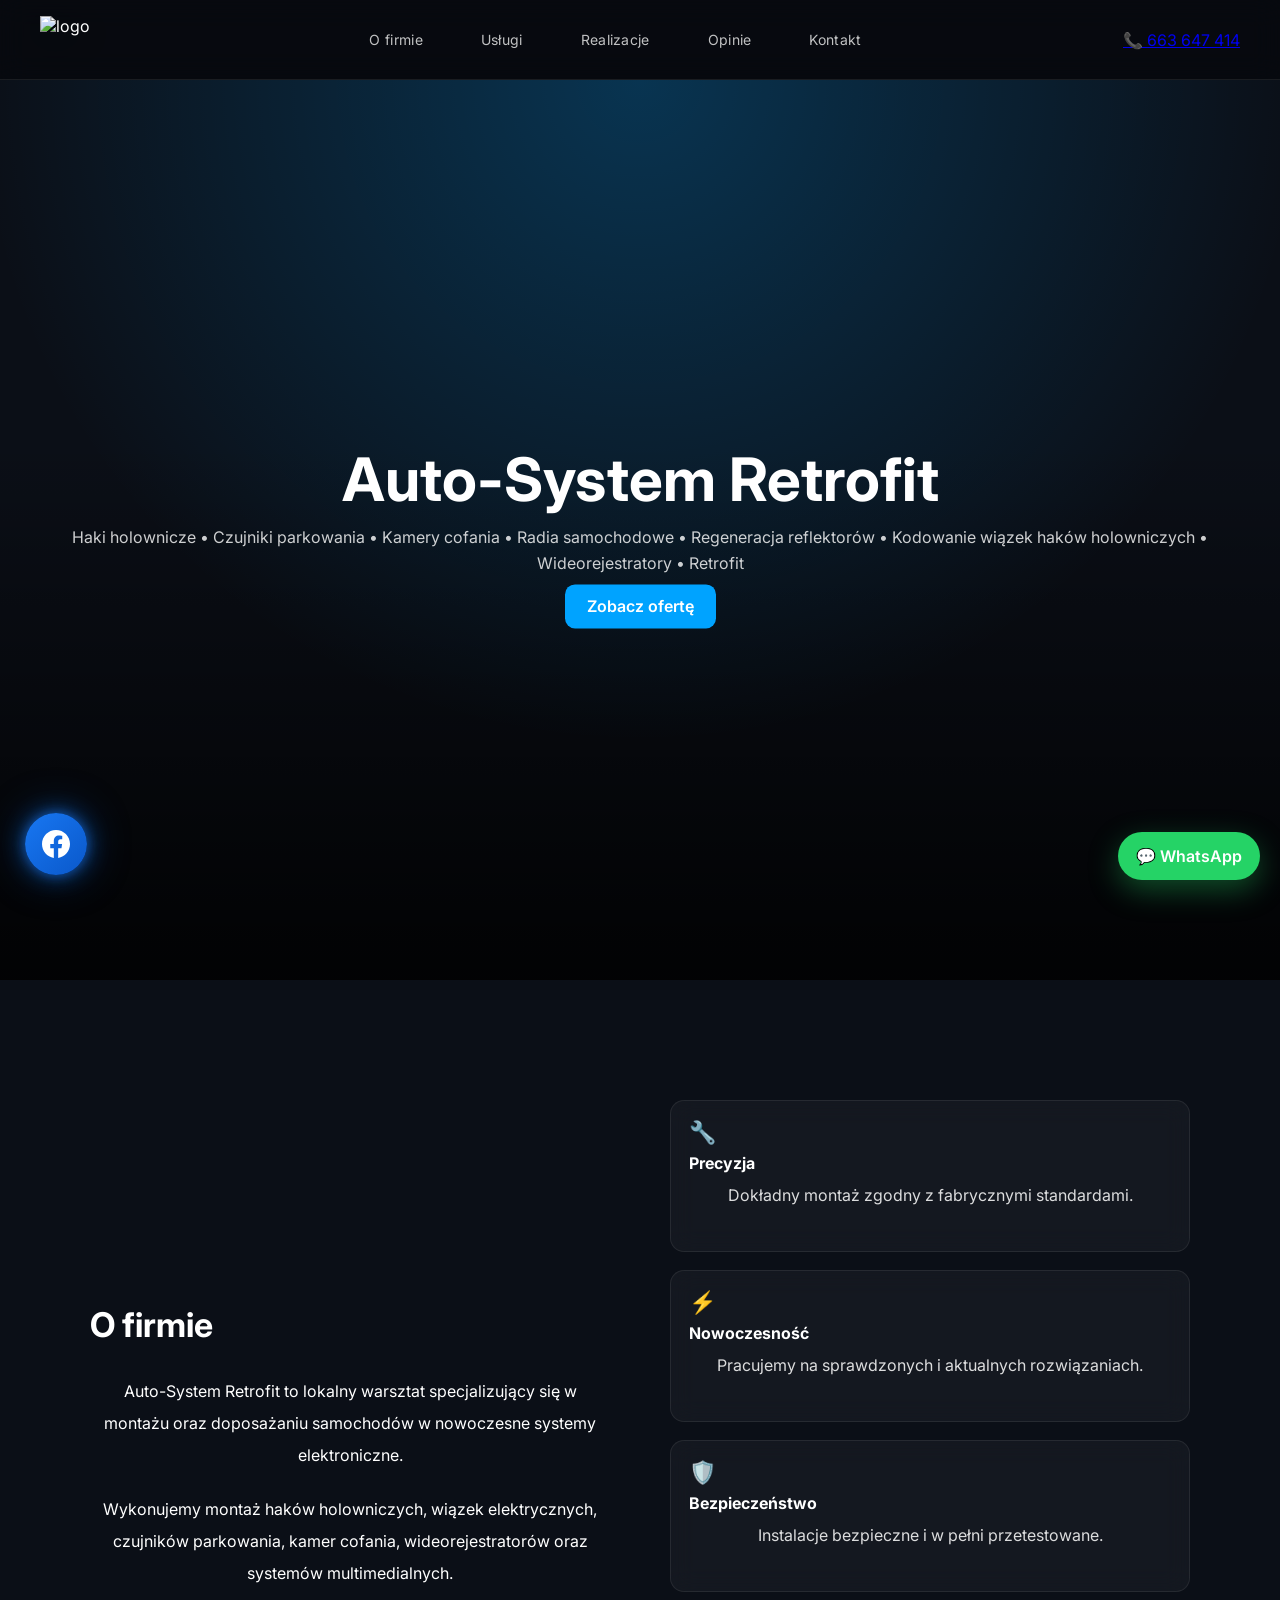
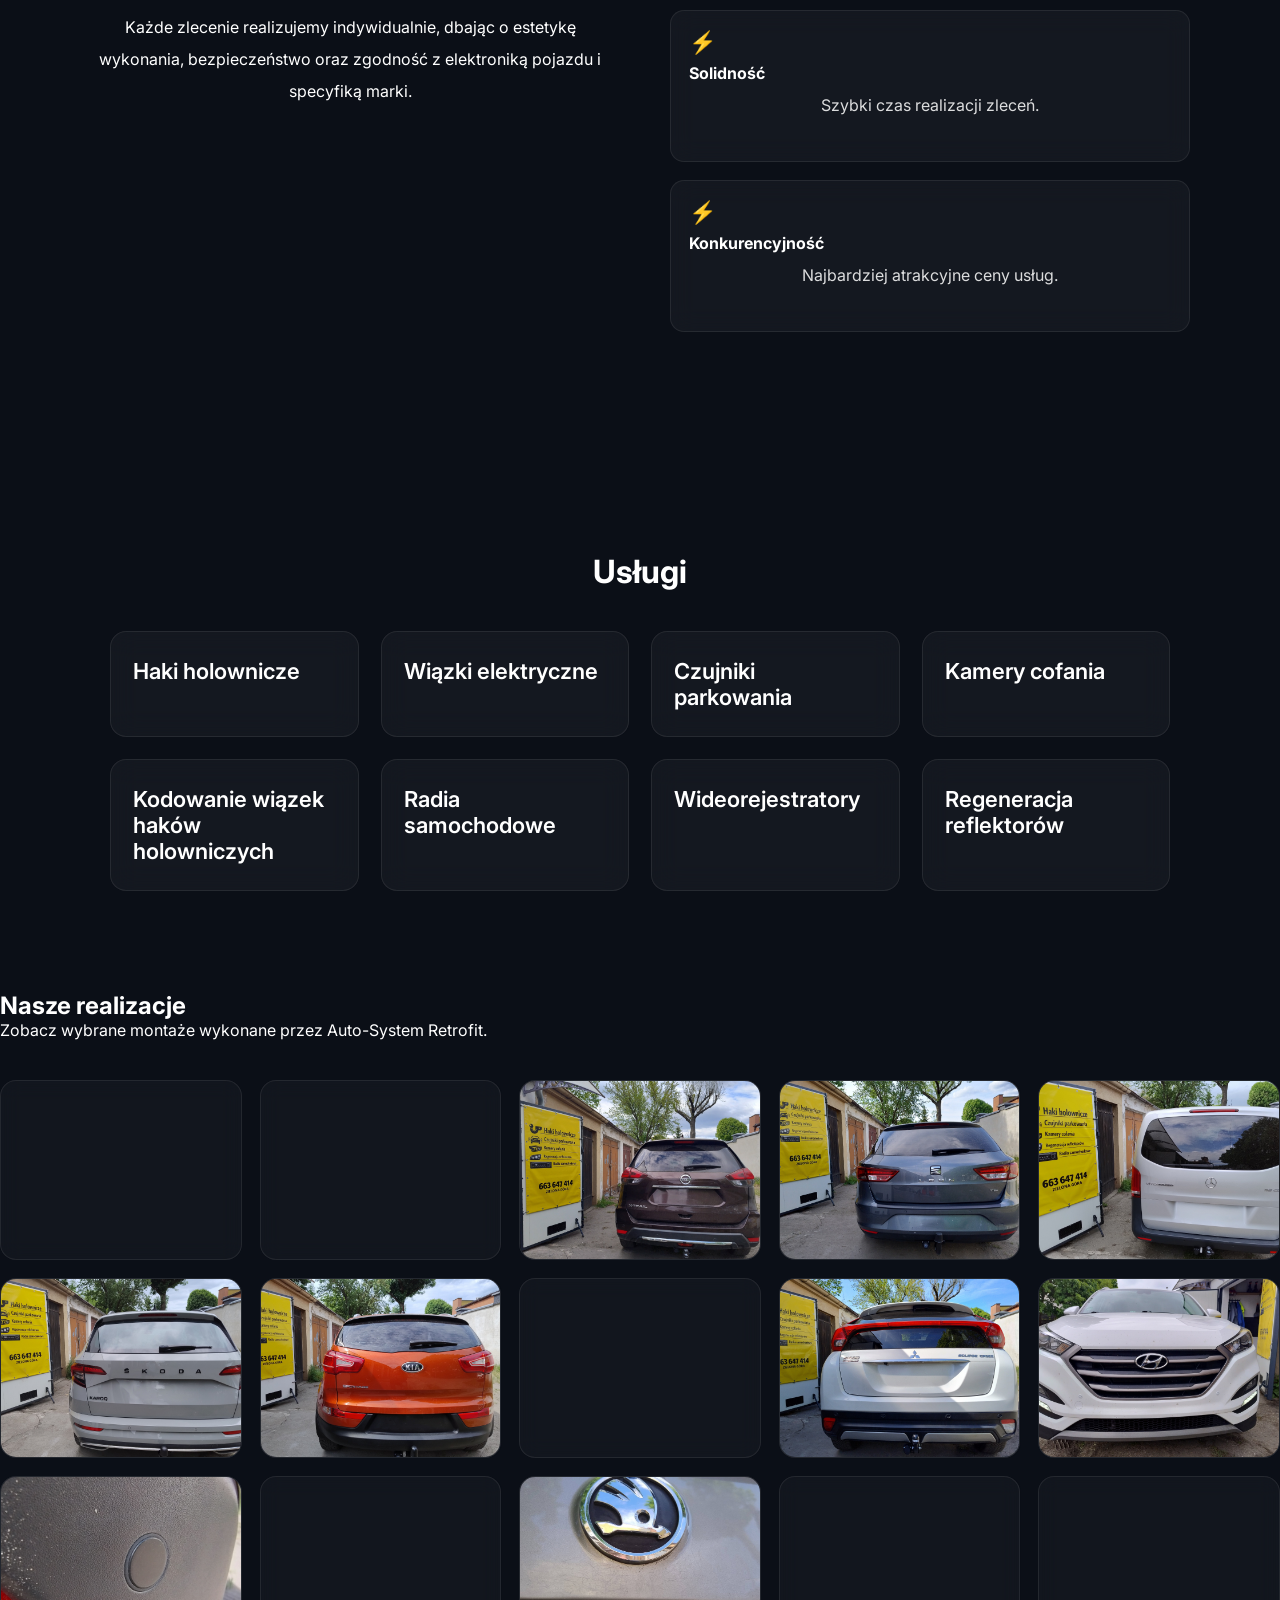
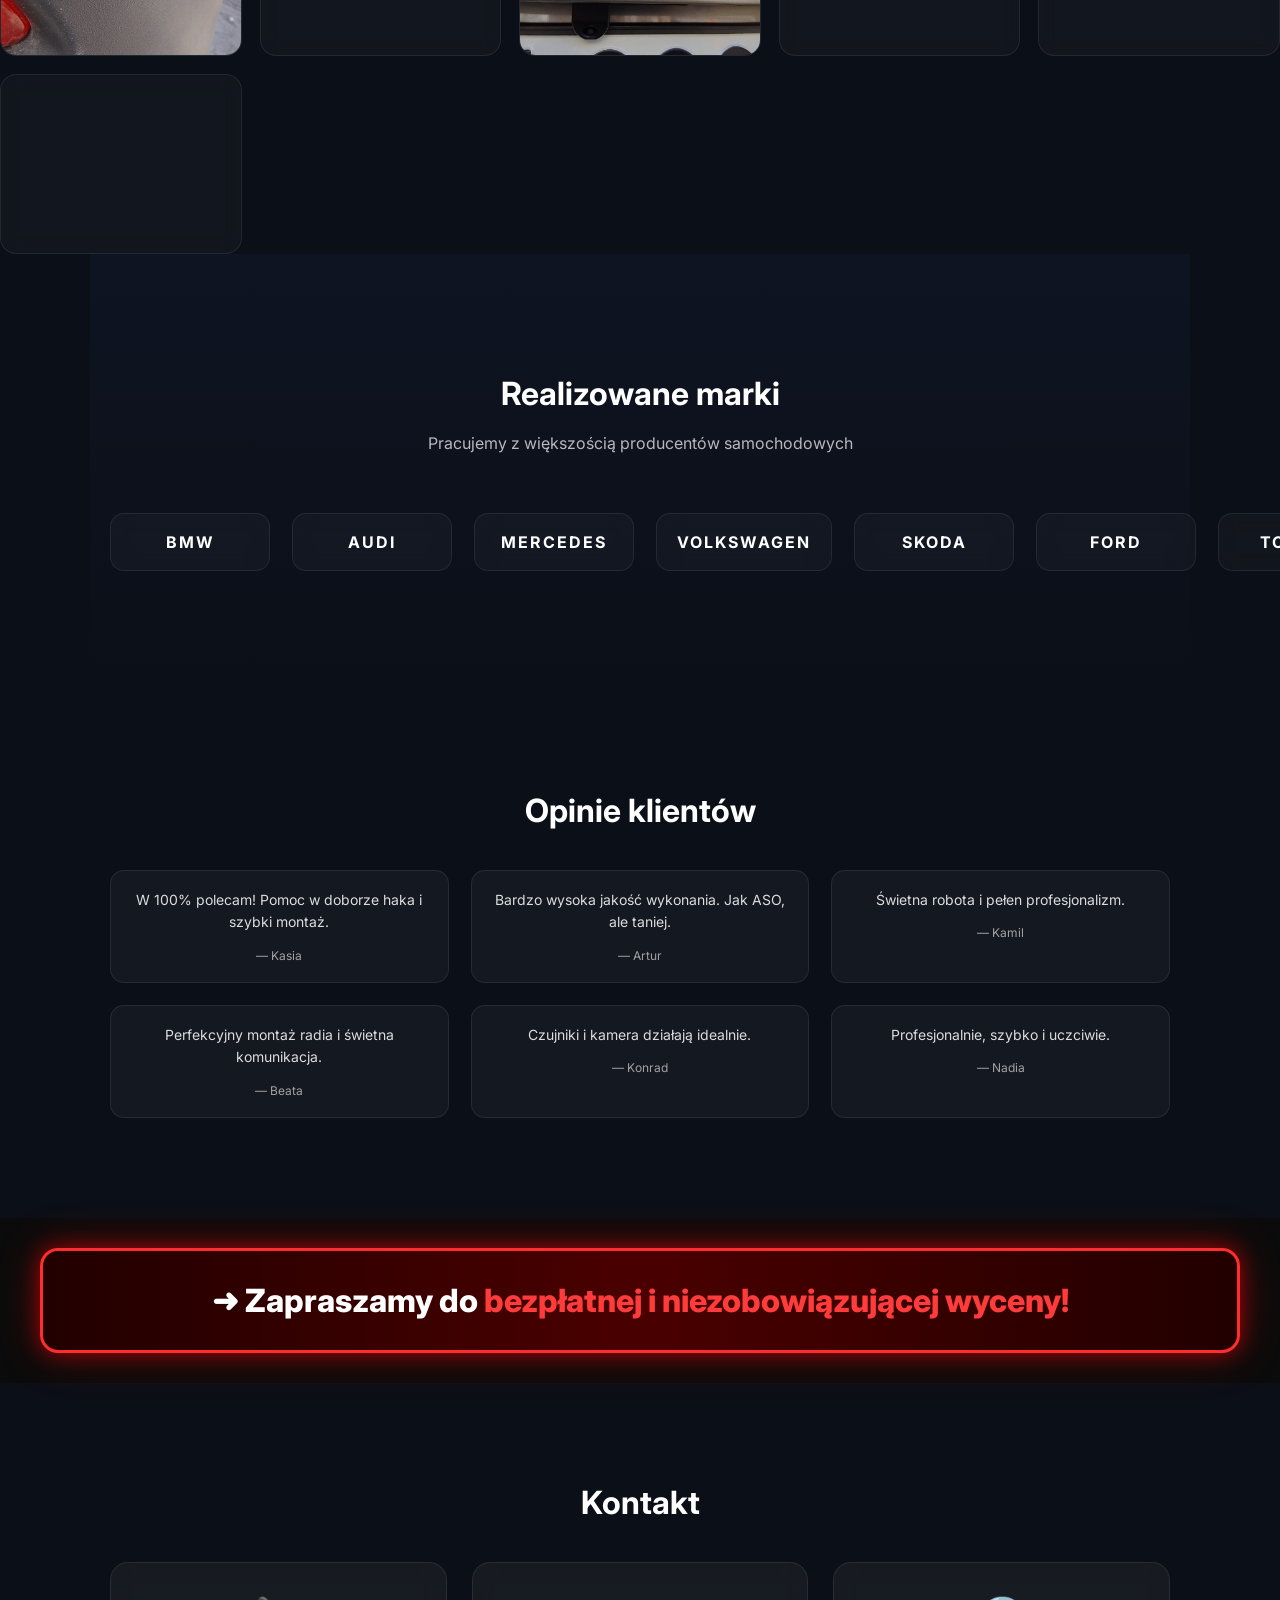
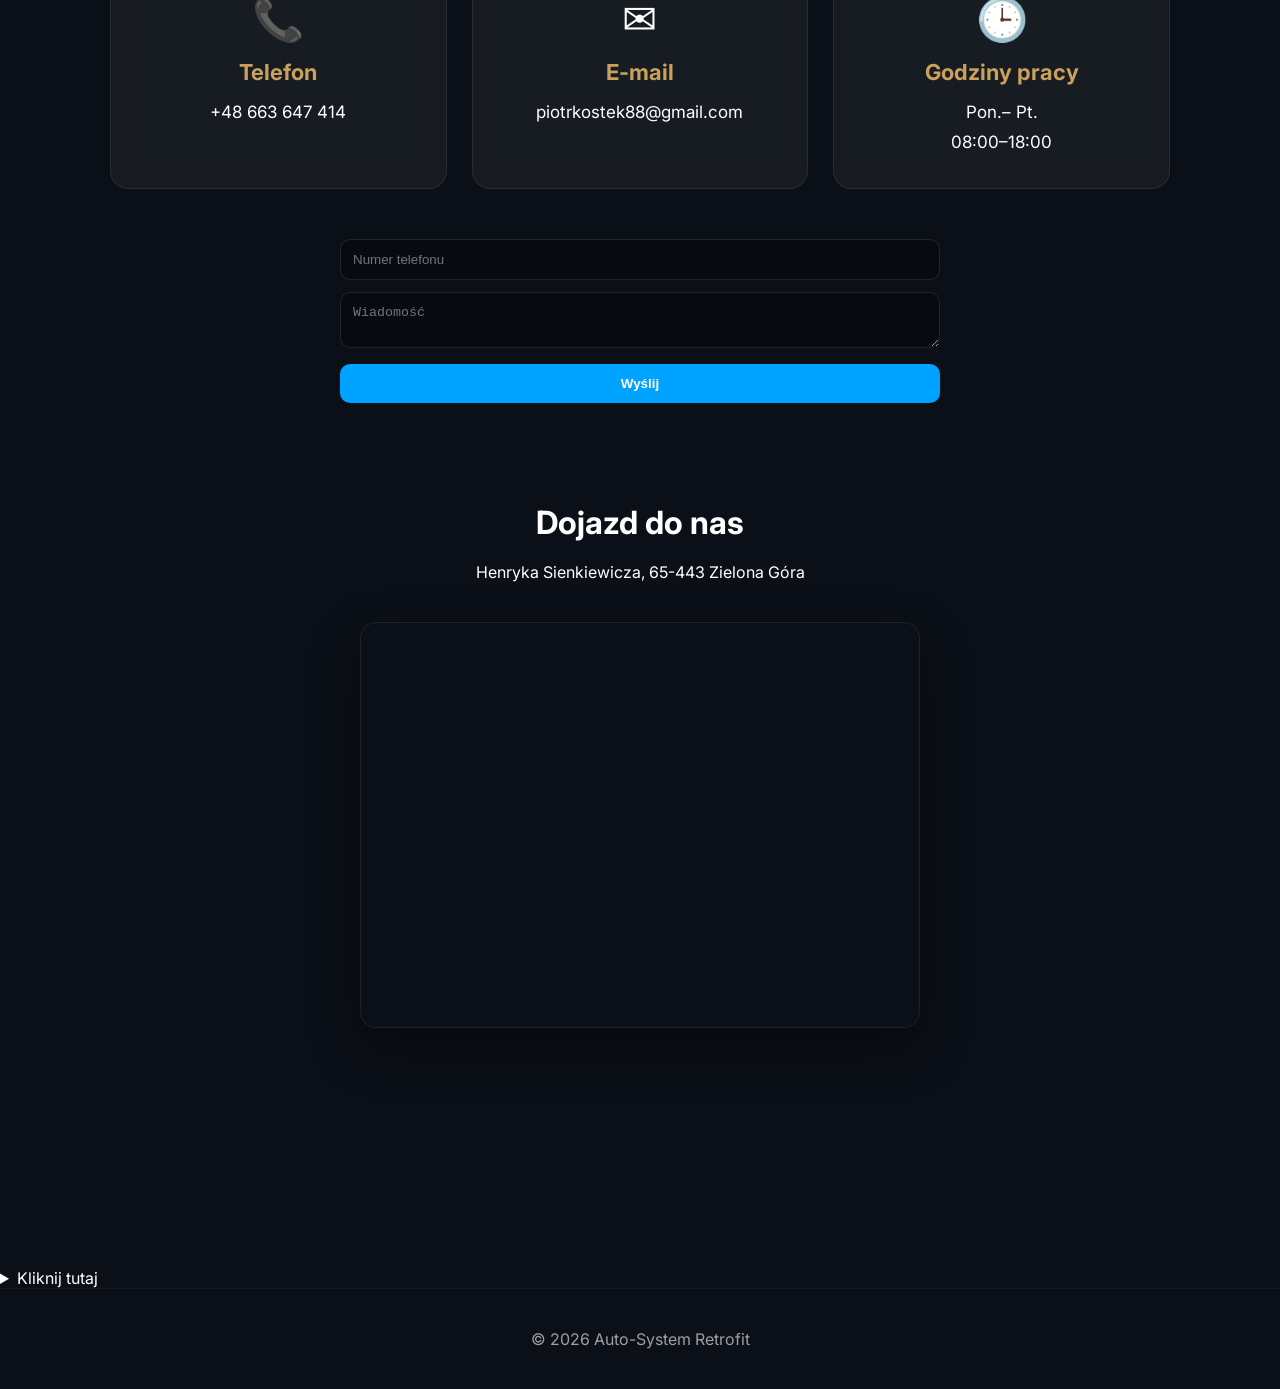
==== commit 9b1b7ec0: "Update index.html" ====
--- a/index.html
+++ b/index.html
@@ -9,7 +9,7 @@
 
 <link rel="stylesheet" href="style.css">
 <link href="https://fonts.googleapis.com/css2?family=Inter:wght@300;400;500;600;700&display=swap" rel="stylesheet">
-   <!-- Google Analytics -->
+  <!-- Google Analytics -->
 <script async src="https://www.googletagmanager.com/gtag/js?id=G-GKJ1NN70QC"></script>
 <script>
   window.dataLayer = window.dataLayer || [];
@@ -18,25 +18,49 @@
 
   gtag('config', 'G-GKJ1NN70QC');
 </script>
+</head><head>
+<meta charset="UTF-8">
+<meta name="viewport" content="width=device-width, initial-scale=1.0">
+
+<title>Auto-System Retrofit | Montaż haków holowniczych | Retrofit | Zielona Góra</title>
+
+<meta name="description" content="Auto-System Retrofit z Zielonej Góry. Profesjonalny montaż haków holowniczych, retrofit, kodowanie sterowników, elektronika samochodowa oraz diagnostyka.">
+
+<meta name="keywords" content="hak holowniczy Zielona Góra, montaż haków, retrofit, kodowanie samochodów, elektronika samochodowa, diagnostyka, Auto-System Retrofit">
+
+<meta name="author" content="Auto-System Retrofit">
+
+<meta name="robots" content="index,follow">
+
+<link rel="canonical" href="https://natalia-kostek.github.io/Auto-System-Retrofit-Site/">
+
+<!-- Open Graph -->
+<meta property="og:type" content="website">
+<meta property="og:title" content="Auto-System Retrofit">
+<meta property="og:description" content="Montaż haków holowniczych • Retrofit • Kodowanie • Zielona Góra">
+<meta property="og:url" content="https://natalia-kostek.github.io/Auto-System-Retrofit-Site/">
+<meta property="og:image" content="https://natalia-kostek.github.io/Auto-System-Retrofit-Site/images/hero.jpg">
+
+<!-- Czcionka -->
+<link rel="preconnect" href="https://fonts.googleapis.com">
+<link rel="preconnect" href="https://fonts.gstatic.com" crossorigin>
+
+<link href="https://fonts.googleapis.com/css2?family=Inter:wght@300;400;500;600;700&display=swap" rel="stylesheet">
+
+<link rel="stylesheet" href="style.css">
+
+<!-- Google Analytics -->
+<script async src="https://www.googletagmanager.com/gtag/js?id=G-GKJ1NN70QC"></script>
+<script>
+window.dataLayer = window.dataLayer || [];
+function gtag(){dataLayer.push(arguments);}
+gtag('js', new Date());
+
+gtag('config', 'G-GKJ1NN70QC');
+</script>
+
 </head>
-<a href="https://www.facebook.com/people/Auto-System-Retrofit/61572614676852/"
-   class="facebook-floating"
-   target="_blank"
-   rel="noopener noreferrer"
-   aria-label="Odwiedź nas na Facebooku">
-
-    <svg xmlns="http://www.w3.org/2000/svg"
-         width="28"
-         height="28"
-         viewBox="0 0 24 24"
-         fill="currentColor">
-        <path d="M22 12.07C22 6.51 17.52 2 12 2S2 6.51 2 12.07C2 17.09 5.66 21.25 10.44 22v-7.03H7.9v-2.9h2.54V9.85c0-2.5 1.49-3.89 3.77-3.89 1.09 0 2.23.19 2.23.19v2.46h-1.26c-1.24 0-1.63.77-1.63 1.56v1.9h2.77l-.44 2.9h-2.33V22C18.34 21.25 22 17.09 22 12.07z"/>
-    </svg>
-
-    <span>Facebook</span>
-
-</a>
-   <!-- Facebook Floating Button -->
+  <!-- Facebook Floating Button -->
 <a href="https://www.facebook.com/profile.php?id=61572614676852"
    class="facebook-float"
    target="_blank"
@@ -51,6 +75,7 @@
     </svg>
 
 </a>
+
 <body>
 
 <!-- WHATSAPP -->
@@ -73,7 +98,7 @@
   <nav>
     <a href="#about">O firmie</a>
     <a href="#services">Usługi</a>
-    <a href="#gallery">Realizacje</a>
+    <a href="#realizacje">Realizacje</a>
     <a href="#reviews">Opinie</a>
     <a href="#contact">Kontakt</a>
   </nav>
@@ -83,10 +108,11 @@
 </header>
 
 <!-- HERO -->
+ 
 <section class="hero">
 
   <div class="slide active" style="background-image:url('https://images.unsplash.com/photo-1503376780353-7e6692767b70');"></div>
-  <div class="slide" style="background-image:url('https://images.unsplash.com/photo-1511910849309-0dffb8782c6d');"></div>
+  <div class="slide" style="background-image:url('images/hak-hero.jpg');"></div>
   <div class="slide" style="background-image:url('https://images.unsplash.com/photo-1502877338535-766e1452684a');"></div>
 
   <div class="hero-content">
@@ -139,8 +165,8 @@
         <h3>Bezpieczeństwo</h3>
         <p>Instalacje bezpieczne i w pełni przetestowane.</p>
       </div>
-
-      <div class="feature">
+      
+        <div class="feature">
         <div class="icon">⚡</div>
         <h3>Solidność</h3>
         <p>Szybki czas realizacji zleceń.</p>
@@ -165,37 +191,176 @@
 
   <div class="services-grid">
 
-    <div class="service-card"> Haki holownicze</div>
-    <div class="service-card"> Wiązki elektryczne</div>
-    <div class="service-card"> Czujniki parkowania</div>
-    <div class="service-card"> Kamery cofania</div>
-    <div class="service-card"> Kodowanie wiązek haków holowniczych</div>
-    <div class="service-card"> Radia samochodowe</div>
-    <div class="service-card"> Wideorejestratory</div>
-    <div class="service-card"> Regeneracja reflektorów</div>
-    
-  </div>
+  <details class="service-card">
+    <summary>Haki holownicze</summary>
+
+    <p>
+        Oferujemy profesjonalny montaż dedykowanych haków holowniczych – odkręcanych,
+        wypinanych poziomo, pionowo oraz ukośnie. Instalujemy uniwersalne i dedykowane
+        wiązki elektryczne 7- oraz 13-pin.
+    </p>
+
+    <p>
+        Istnieje możliwość montażu rozbudowanej wiązki do przyczep kempingowych,
+        umożliwiającej ładowanie akumulatora przyczepy podczas pracy silnika oraz
+        zasilanie oświetlenia wewnętrznego i innych urządzeń elektrycznych podczas postoju.
+    </p>
+
+    <p>
+        Montujemy haki holownicze renomowanych producentów:
+        <strong>Auto-Hak</strong>, <strong>Steinhof</strong> oraz <strong>Brink</strong>,
+        gwarantując solidny montaż, estetykę wykonania oraz bezpieczne użytkowanie.
+    </p>
+</details>
+
+   <details class="service-card">
+    <summary>Wiązki elektryczne</summary>
+
+    <p>
+        Wiązki elektryczne 7 PIN i 13 PIN, uniwersalne z modułem cyfrowym – podpinane pod przewody lamp tylnych pojazdu
+        lub magistrali CAN.
+    </p>
+
+    <p>
+        Oferujemy również wiązki dedykowane firmy Hak - System, produkowane w Szwajcarii–
+        wpinane bezpośrednio pod złącza fabryczne instalacji elektrycznej pojazdu, 
+        co zapewnia pełną kompatybilność i bezpieczeństwo działania.
+    </p>
+</details>
+
+   <details class="service-card">
+    <summary>Czujniki parkowania</summary>
+
+    <p>
+        Montaż czujników parkowania przód i tył. Cała instalacja jest bezpiecznie i estetycznie
+        podłączona do instalacji elektrycznej pojazdu oraz ukryta pod tapicerką.
+    </p>
+
+    <p>
+        Oferujemy montaż systemów z wyświetlaczem lub bez, z możliwością lakierowania czujników
+        pod kolor pojazdu lub w wersji standardowej - czarny mat.
+    </p>
+
+    <p>
+        Pracujemy na sprawdzonych systemach renomowanych marek: <strong>Valeo</strong> oraz
+        <strong>Steelmate</strong>.
+    </p>
+</details>
+
+   <details class="service-card">
+    <summary>Kamery cofania</summary>
+
+    <p>
+        Montaż dedykowanych kamer cofania w miejscu podświetlenia tablicy rejestracyjnej
+        lub przycisku otwarcia klapy bagażnika – bez konieczności wiercenia.
+    </p>
+
+    <p>
+        Oferujemy instalację z uniwersalnym 5-calowym wyświetlaczem lub podłączenie kamery
+        do niefabrycznego radia z obrazem w jakości AHD. Montujemy ponadto 2 filtry:
+        na zasilaniu i obrazie, dzięki którym ryzyko występowania zakłóceń na wyświetlanym
+        obrazie jest redukowane do minimum.
+    </p>
+</details>
+
+   <details class="service-card">
+    <summary>Kodowanie wiązek haków holowniczych</summary>
+
+    <p>
+        Kodowanie i programowanie wykonujemy przy użyciu specjalistycznego oprogramowania
+        diagnostycznego, dostosowując instalację elektryczną do fabrycznych systemów pojazdu.
+       W zalezności od wyposażenia auta, po zakodowaniu następuje:
+       automatyzacja wyłącznia czujników parkowania, wizualizacja podpięcia przyczepy w fabrycznym systemie multimedialnym,
+       kontrola stanu oświetlenia przyczepy na zegarach, stabilizacja toru jazdy przyczepy, dostosowanie: silnika,
+       skrzyni biegów, asystenta toru jazdy, radarów odległościowych oraz tempomatu do jazdy z przyczepą.
+    </p>
+</details>
+
+   <details class="service-card">
+    <summary>Radia samochodowe</summary>
+
+    <p>
+        Montaż akcesoryjnych radioodtwarzaczy samochodowych 1 DIN oraz 2 DIN, dopasowanych do wnętrza pojazdu, z możliwością obsługi CarPlay oraz Android Auto.
+    </p>
+
+    <p>
+        Zapewniamy prawidłowe podłączenie, estetyczne wykończenie oraz integrację z instalacją elektryczną auta.
+  
+    </p>
+</details>
+
+    <details class="service-card">
+    <summary>Wideorejestratory</summary>
+
+    <p>
+        Montaż wideorejestratorów przód + tył, w jakości obrazu kamery przedniej 4K lub QHD oraz kamery tylnej w jakości Full HD, 
+        zapewniających wysoką jakość nagrań, zarówno w dzień, jak i w nocy. 
+        Ponadto istnieje możliwość rozbudowy o moduł 4G, pozwalający na podgląd rzeczywistego obrazu 
+        z wideorejestratora w dowolnym miejscu na świecie, przy użyciu transmisji danych na urządzeniu mobilnym.
+    </p>
+
+    <p>
+        Urządzenia posiadają funkcję nagrywania w trybie parkingowym, z zabezpieczeniem akumulatora
+        przed rozładowaniem.
+    </p>
+</details>
+
+   <details class="service-card">
+    <summary>Regeneracja reflektorów</summary>
+
+    <p>
+        Profesjonalna regeneracja kloszy reflektorów samochodowych wraz z ich polerowaniem
+        i przywróceniem pierwotnej przejrzystości.
+    </p>
+
+    <p>
+        Po regeneracji powierzchnia reflektora jest zabezpieczana specjalnym lakierem bezbarwnym
+        z dodatkiem podkładu oraz utwardzacza, co chroni ją przed działaniem warunków atmosferycznych
+        i ponownym matowieniem.
+    </p>
+
+    <p>
+        Warunkiem wykonania regeneracji jest brak wyraźnych pęknięć oraz szczelność reflektora.
+    </p>
+</details>
+
+</div>
 
 </section>
 
 <!-- REALIZACJE -->
-<section id="gallery" class="section dark">
-
-  <h2>Realizacje</h2>
-  <p>Nasze wybrane realizacje – zdjęcia dodamy na bieżąco</p>
-
-  <div class="gallery-grid">
-
-    <div class="gallery-item"><img src="images/realizacja1.jpg" alt=""></div>
-    <div class="gallery-item"><img src="images/realizacja2.jpg" alt=""></div>
-    <div class="gallery-item"><img src="images/realizacja3.jpg" alt=""></div>
-    <div class="gallery-item"><img src="images/realizacja4.jpg" alt=""></div>
-    <div class="gallery-item"><img src="images/realizacja5.jpg" alt=""></div>
-    <div class="gallery-item"><img src="images/realizacja6.jpg" alt=""></div>
-    <div class="gallery-item"><img src="images/realizacja7.jpg" alt=""></div>
-    <div class="gallery-item"><img src="images/realizacja8.jpg" alt=""></div>
-    <div class="gallery-item"><img src="images/realizacja9.jpg" alt=""></div>
-  </div>
+<section id="realizacje" class="gallery-section">
+
+    <h2>Nasze realizacje</h2>
+
+  
+    <p>Zobacz wybrane montaże wykonane przez Auto-System Retrofit.</p>
+
+    <div class="gallery-grid">
+
+        <div class="gallery-item"><img src="images/realizacja1.jpg" alt="Realizacja 1"></div>
+        <div class="gallery-item"><img src="images/realizacja2.jpg" alt="Realizacja 2"></div>
+        <div class="gallery-item"><img src="images/realizacja3.jpg" alt="Realizacja 3"></div>
+        <div class="gallery-item"><img src="images/realizacja4.jpg" alt="Realizacja 4"></div>
+
+        <div class="gallery-item"><img src="images/realizacja5.jpg" alt="Realizacja 5"></div>
+        <div class="gallery-item"><img src="images/realizacja6.jpg" alt="Realizacja 6"></div>
+        <div class="gallery-item"><img src="images/realizacja7.jpg" alt="Realizacja 7"></div>
+        <div class="gallery-item"><img src="images/realizacja8.jpg" alt="Realizacja 8"></div>
+
+        <div class="gallery-item"><img src="images/realizacja9.jpg" alt="Realizacja 9"></div>
+        <div class="gallery-item"><img src="images/realizacja10.jpg" alt="Realizacja 10"></div>
+        <div class="gallery-item"><img src="images/realizacja11.jpg" alt="Realizacja 11"></div>
+        <div class="gallery-item"><img src="images/realizacja12.jpg" alt="Realizacja 12"></div>
+
+        <div class="gallery-item"><img src="images/realizacja13.jpg" alt="Realizacja 13"></div>
+        <div class="gallery-item"><img src="images/realizacja14.jpg" alt="Realizacja 14"></div>
+        <div class="gallery-item"><img src="images/realizacja15.jpg" alt="Realizacja 15"></div>
+        <div class="gallery-item"><img src="images/realizacja16.jpg" alt="Realizacja 16"></div>
+
+    </div>
+
+</section>
 
 </section>
 
@@ -276,16 +441,37 @@
 </section>
 
 <!-- CONTACT -->
+   <section class="promo-banner">
+    <div class="promo-content">
+        ➜ Zapraszamy do <span>bezpłatnej i niezobowiązującej wyceny!</span>
+    </div>
+</section>
 <section id="contact" class="section">
 
   <h2>Kontakt</h2>
-
-  <div class="contact-form">
-<form action="https://formsubmit.co/piotrkostek88@gmail.com" method="POST">
-
-  <input type="text" name="name" placeholder="Imię i nazwisko" required>
-
-  <input type="email" name="email" placeholder="Email" required>
+ <div class="contact-cards">
+
+    <div class="contact-card">
+        <div class="contact-icon">📞</div>
+        <h3>Telefon</h3>
+        <a href="tel:+48663647414">+48 663 647 414</a>
+    </div>
+
+    <div class="contact-card">
+        <div class="contact-icon">✉</div>
+        <h3>E-mail</h3>
+        <a href="mailto:piotrkostek88@gmail.com">piotrkostek88@gmail.com</a>
+    </div>
+
+    <div class="contact-card">
+        <div class="contact-icon">🕒</div>
+        <h3>Godziny pracy</h3>
+        <p>Pon.– Pt.<br>08:00–18:00</p>
+    </div>
+
+</div>
+
+<div class="contact-form">
 
   <!-- NOWE POLE: TELEFON -->
   <input type="tel" name="phone" placeholder="Numer telefonu">
@@ -297,12 +483,36 @@
   <button type="submit">Wyślij</button>
 
 </form>
-   
-
-  </div>
-
-</section>
-
+
+<section id="mapa" class="section">
+
+  <h2>Dojazd do nas</h2>
+
+  <p>Henryka Sienkiewicza, 65-443 Zielona Góra</p>
+
+  <div class="map-container">
+
+    <iframe
+      src="https://www.google.com/maps?q=Henryka%20Sienkiewicza%2065-443%20Zielona%20G%C3%B3ra&output=embed"
+      width="100%"
+      height="400"
+      style="border:0; border-radius:16px;"
+      loading="lazy">
+    </iframe>
+
+  </div>
+
+</section>
+
+</section>
+
+  </div>
+
+</section>
+<details>
+    <summary>Kliknij tutaj</summary>
+    <p>To jest test.</p>
+</details>
 <footer>
   © 2026 Auto-System Retrofit
 </footer>
@@ -310,4 +520,3 @@
 <script src="script.js"></script>
 </body>
 </html>
-
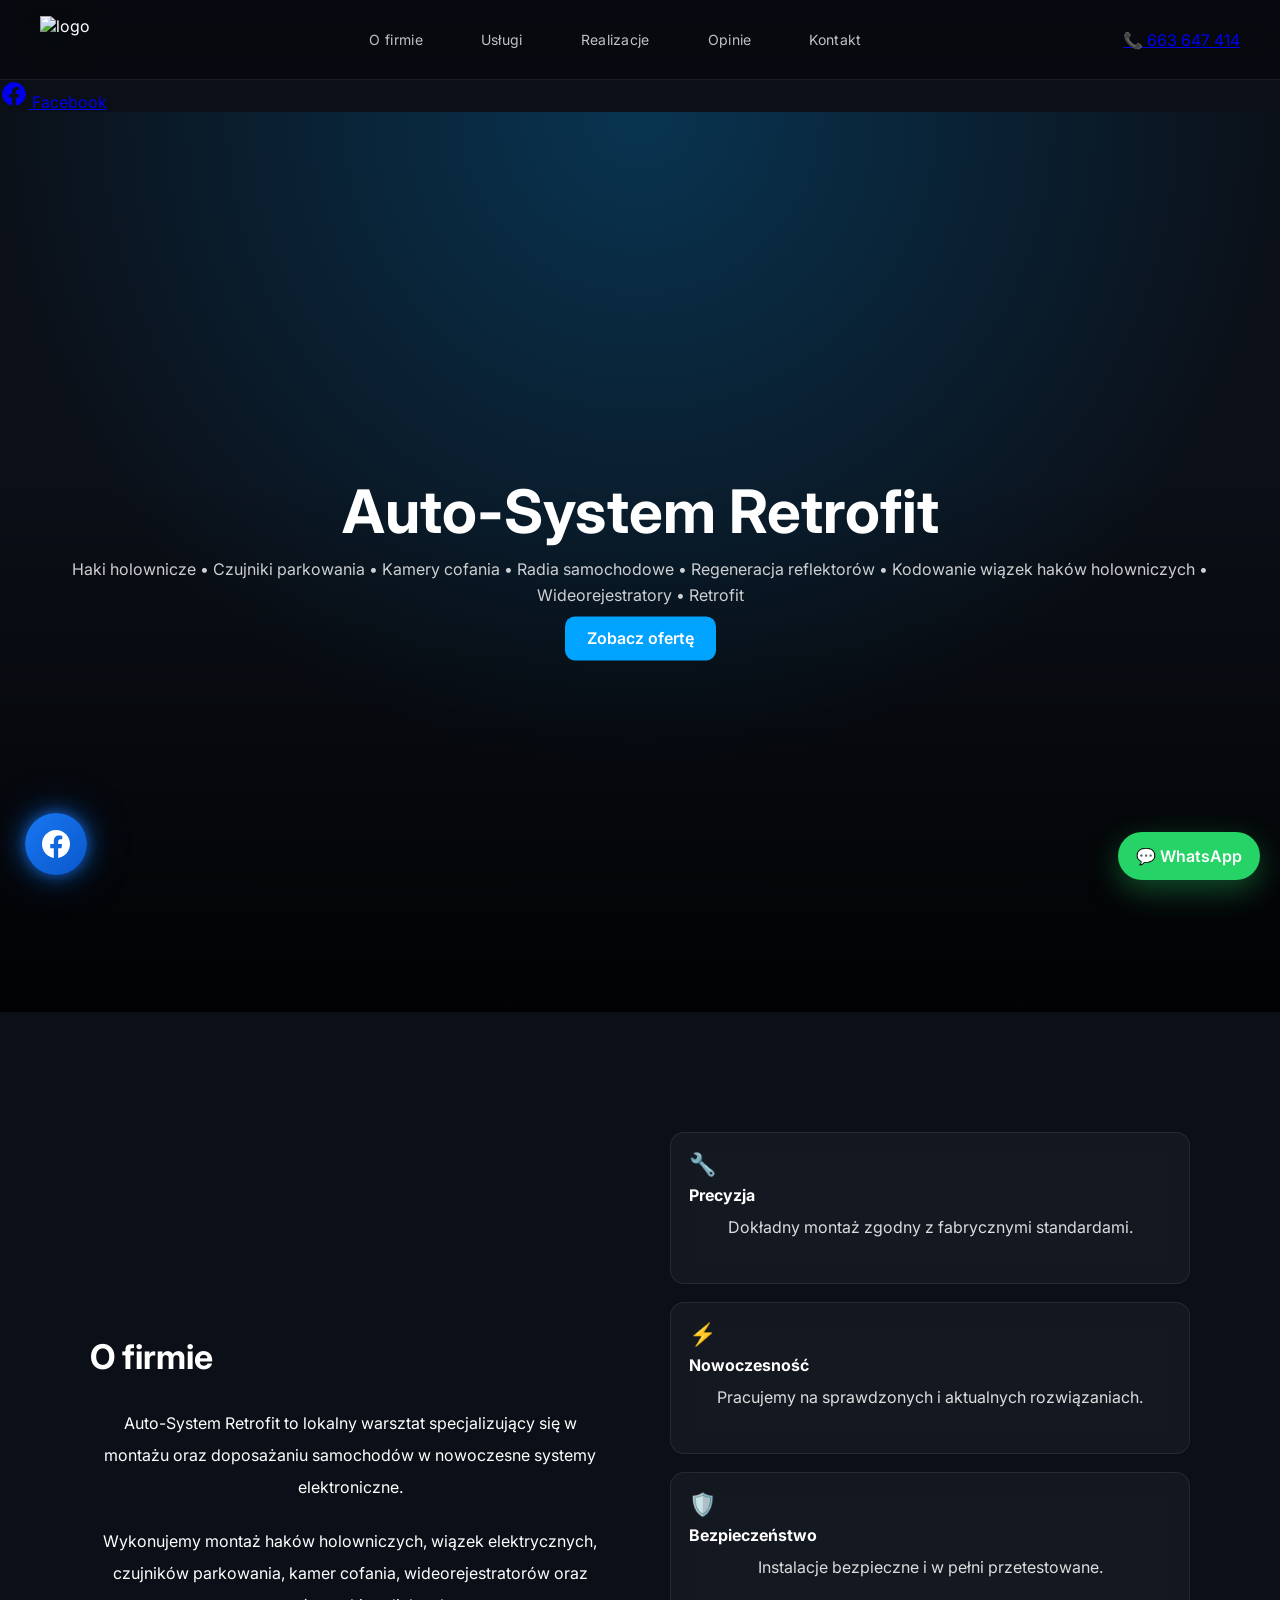
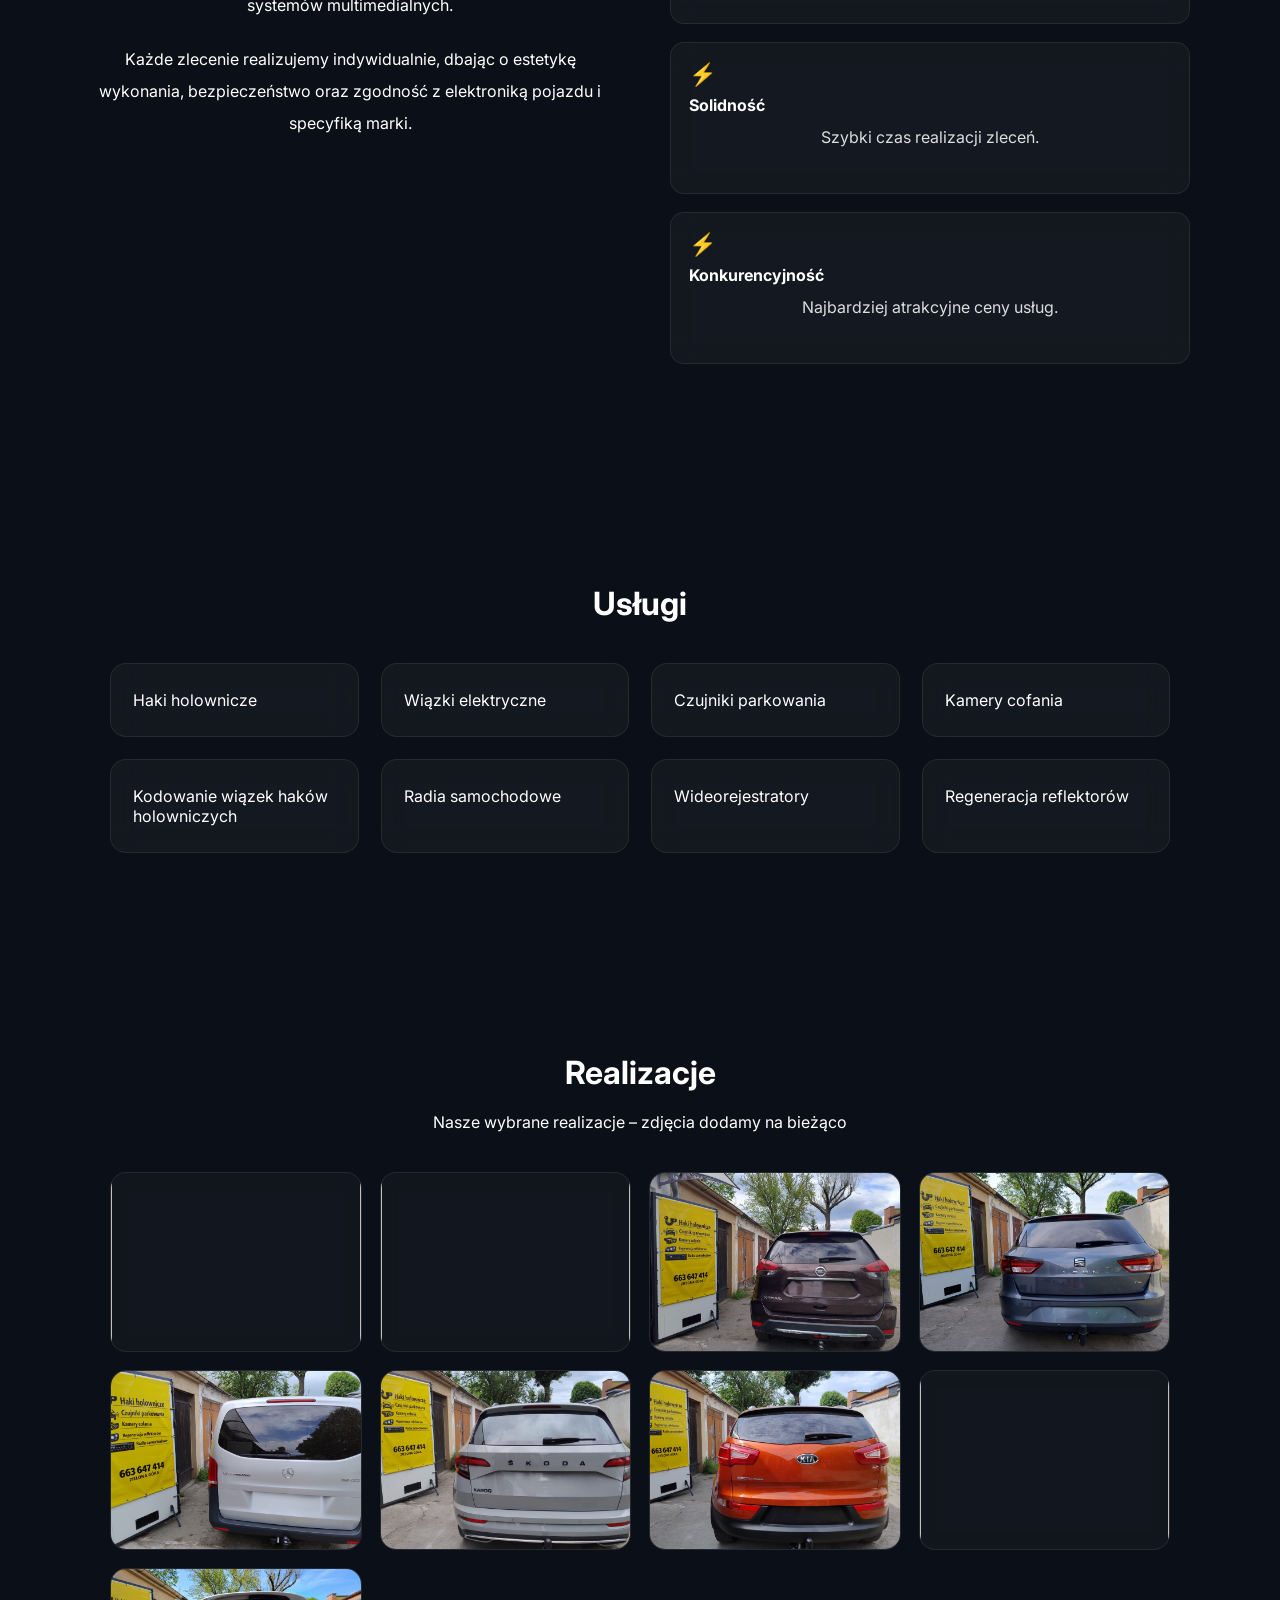
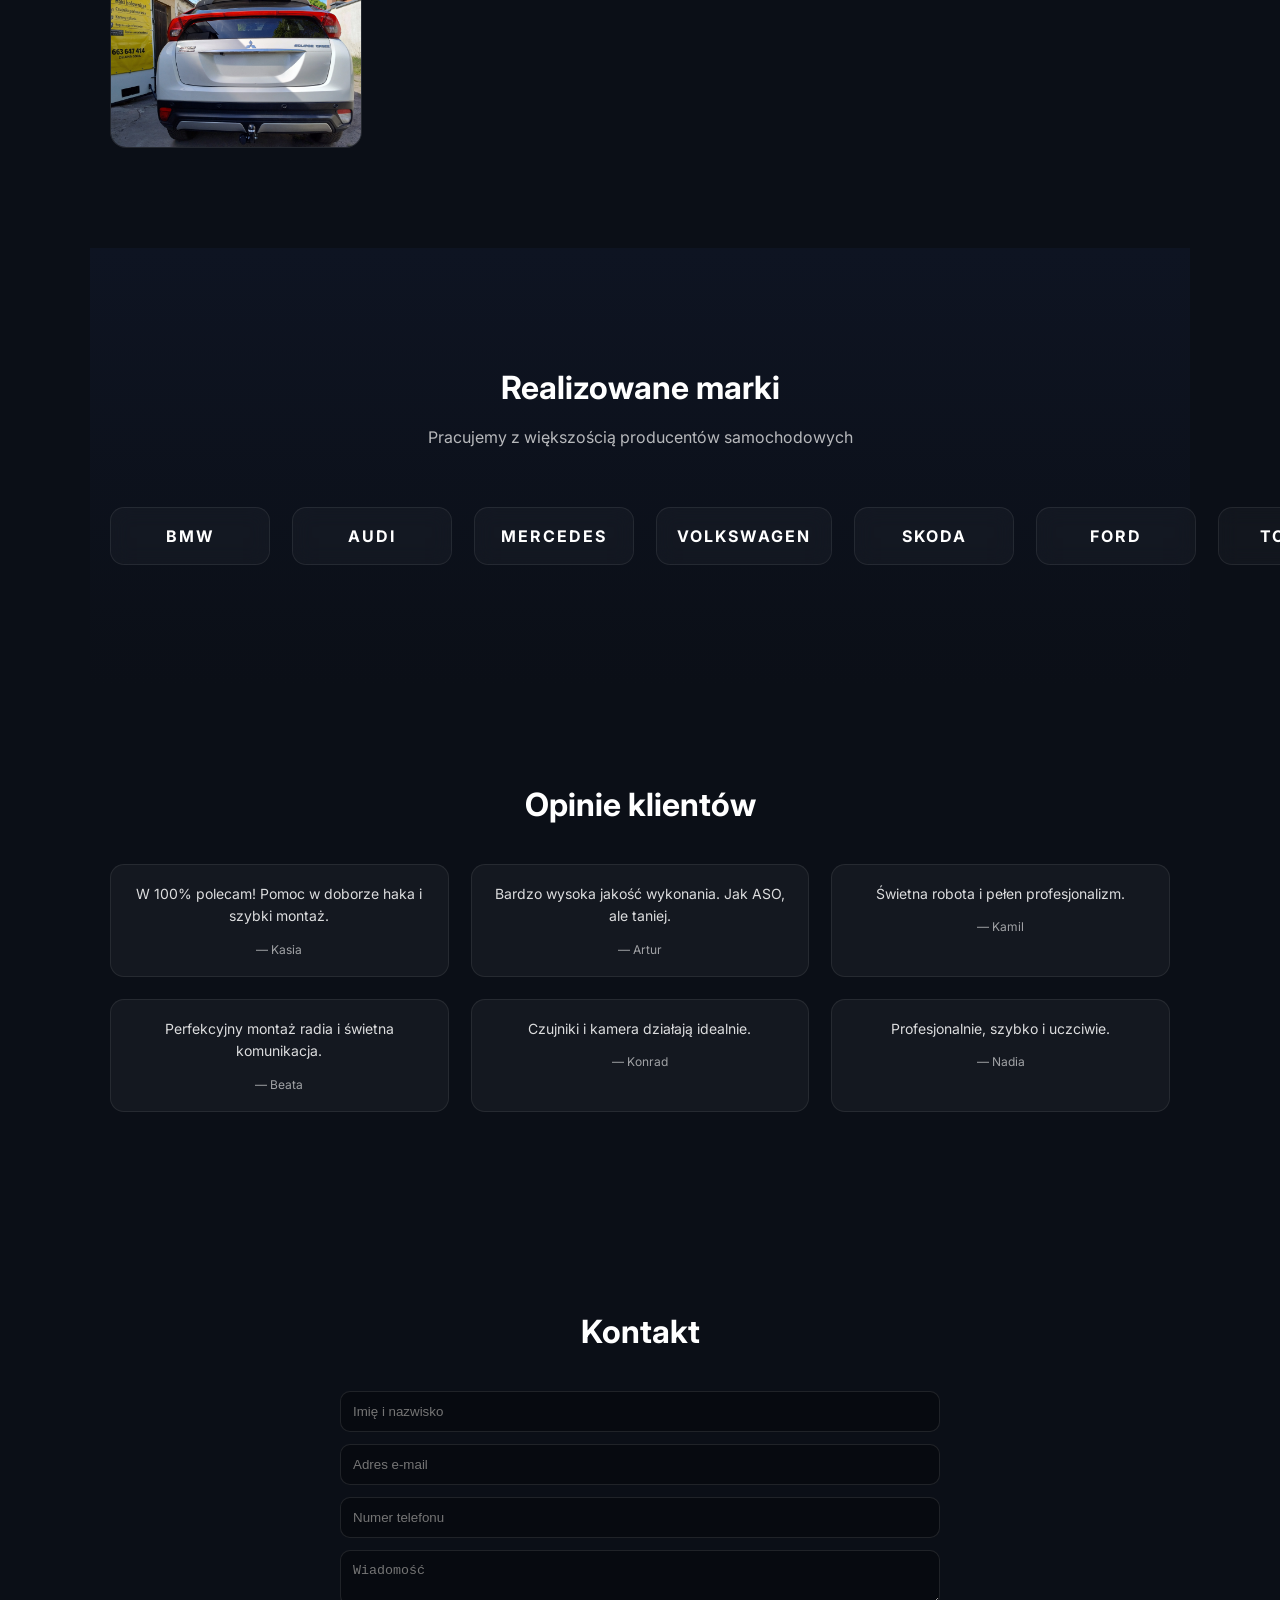
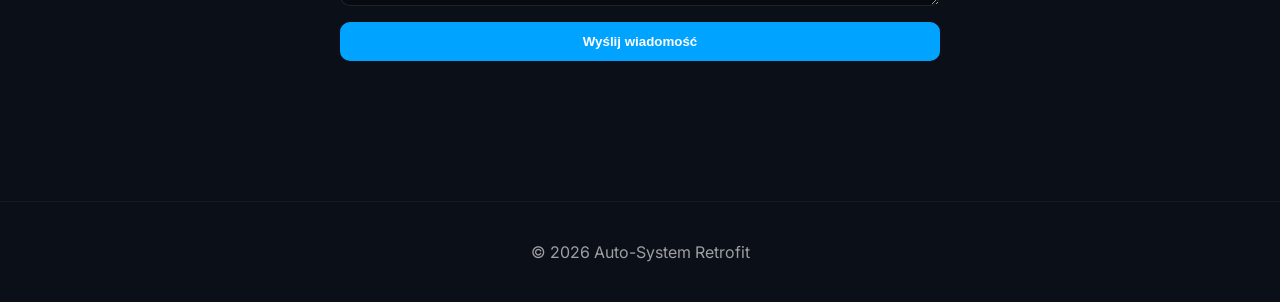
==== commit 41478491: "Update index.html" ====
--- a/index.html
+++ b/index.html
@@ -9,7 +9,7 @@
 
 <link rel="stylesheet" href="style.css">
 <link href="https://fonts.googleapis.com/css2?family=Inter:wght@300;400;500;600;700&display=swap" rel="stylesheet">
-  <!-- Google Analytics -->
+   <!-- Google Analytics -->
 <script async src="https://www.googletagmanager.com/gtag/js?id=G-GKJ1NN70QC"></script>
 <script>
   window.dataLayer = window.dataLayer || [];
@@ -18,49 +18,25 @@
 
   gtag('config', 'G-GKJ1NN70QC');
 </script>
-</head><head>
-<meta charset="UTF-8">
-<meta name="viewport" content="width=device-width, initial-scale=1.0">
-
-<title>Auto-System Retrofit | Montaż haków holowniczych | Retrofit | Zielona Góra</title>
-
-<meta name="description" content="Auto-System Retrofit z Zielonej Góry. Profesjonalny montaż haków holowniczych, retrofit, kodowanie sterowników, elektronika samochodowa oraz diagnostyka.">
-
-<meta name="keywords" content="hak holowniczy Zielona Góra, montaż haków, retrofit, kodowanie samochodów, elektronika samochodowa, diagnostyka, Auto-System Retrofit">
-
-<meta name="author" content="Auto-System Retrofit">
-
-<meta name="robots" content="index,follow">
-
-<link rel="canonical" href="https://natalia-kostek.github.io/Auto-System-Retrofit-Site/">
-
-<!-- Open Graph -->
-<meta property="og:type" content="website">
-<meta property="og:title" content="Auto-System Retrofit">
-<meta property="og:description" content="Montaż haków holowniczych • Retrofit • Kodowanie • Zielona Góra">
-<meta property="og:url" content="https://natalia-kostek.github.io/Auto-System-Retrofit-Site/">
-<meta property="og:image" content="https://natalia-kostek.github.io/Auto-System-Retrofit-Site/images/hero.jpg">
-
-<!-- Czcionka -->
-<link rel="preconnect" href="https://fonts.googleapis.com">
-<link rel="preconnect" href="https://fonts.gstatic.com" crossorigin>
-
-<link href="https://fonts.googleapis.com/css2?family=Inter:wght@300;400;500;600;700&display=swap" rel="stylesheet">
-
-<link rel="stylesheet" href="style.css">
-
-<!-- Google Analytics -->
-<script async src="https://www.googletagmanager.com/gtag/js?id=G-GKJ1NN70QC"></script>
-<script>
-window.dataLayer = window.dataLayer || [];
-function gtag(){dataLayer.push(arguments);}
-gtag('js', new Date());
-
-gtag('config', 'G-GKJ1NN70QC');
-</script>
-
 </head>
-  <!-- Facebook Floating Button -->
+<a href="https://www.facebook.com/people/Auto-System-Retrofit/61572614676852/"
+   class="facebook-floating"
+   target="_blank"
+   rel="noopener noreferrer"
+   aria-label="Odwiedź nas na Facebooku">
+
+    <svg xmlns="http://www.w3.org/2000/svg"
+         width="28"
+         height="28"
+         viewBox="0 0 24 24"
+         fill="currentColor">
+        <path d="M22 12.07C22 6.51 17.52 2 12 2S2 6.51 2 12.07C2 17.09 5.66 21.25 10.44 22v-7.03H7.9v-2.9h2.54V9.85c0-2.5 1.49-3.89 3.77-3.89 1.09 0 2.23.19 2.23.19v2.46h-1.26c-1.24 0-1.63.77-1.63 1.56v1.9h2.77l-.44 2.9h-2.33V22C18.34 21.25 22 17.09 22 12.07z"/>
+    </svg>
+
+    <span>Facebook</span>
+
+</a>
+   <!-- Facebook Floating Button -->
 <a href="https://www.facebook.com/profile.php?id=61572614676852"
    class="facebook-float"
    target="_blank"
@@ -75,7 +51,6 @@
     </svg>
 
 </a>
-
 <body>
 
 <!-- WHATSAPP -->
@@ -98,7 +73,7 @@
   <nav>
     <a href="#about">O firmie</a>
     <a href="#services">Usługi</a>
-    <a href="#realizacje">Realizacje</a>
+    <a href="#gallery">Realizacje</a>
     <a href="#reviews">Opinie</a>
     <a href="#contact">Kontakt</a>
   </nav>
@@ -108,11 +83,10 @@
 </header>
 
 <!-- HERO -->
- 
 <section class="hero">
 
   <div class="slide active" style="background-image:url('https://images.unsplash.com/photo-1503376780353-7e6692767b70');"></div>
-  <div class="slide" style="background-image:url('images/hak-hero.jpg');"></div>
+  <div class="slide" style="background-image:url('https://images.unsplash.com/photo-1511910849309-0dffb8782c6d');"></div>
   <div class="slide" style="background-image:url('https://images.unsplash.com/photo-1502877338535-766e1452684a');"></div>
 
   <div class="hero-content">
@@ -165,8 +139,8 @@
         <h3>Bezpieczeństwo</h3>
         <p>Instalacje bezpieczne i w pełni przetestowane.</p>
       </div>
-      
-        <div class="feature">
+
+      <div class="feature">
         <div class="icon">⚡</div>
         <h3>Solidność</h3>
         <p>Szybki czas realizacji zleceń.</p>
@@ -191,176 +165,37 @@
 
   <div class="services-grid">
 
-  <details class="service-card">
-    <summary>Haki holownicze</summary>
-
-    <p>
-        Oferujemy profesjonalny montaż dedykowanych haków holowniczych – odkręcanych,
-        wypinanych poziomo, pionowo oraz ukośnie. Instalujemy uniwersalne i dedykowane
-        wiązki elektryczne 7- oraz 13-pin.
-    </p>
-
-    <p>
-        Istnieje możliwość montażu rozbudowanej wiązki do przyczep kempingowych,
-        umożliwiającej ładowanie akumulatora przyczepy podczas pracy silnika oraz
-        zasilanie oświetlenia wewnętrznego i innych urządzeń elektrycznych podczas postoju.
-    </p>
-
-    <p>
-        Montujemy haki holownicze renomowanych producentów:
-        <strong>Auto-Hak</strong>, <strong>Steinhof</strong> oraz <strong>Brink</strong>,
-        gwarantując solidny montaż, estetykę wykonania oraz bezpieczne użytkowanie.
-    </p>
-</details>
-
-   <details class="service-card">
-    <summary>Wiązki elektryczne</summary>
-
-    <p>
-        Wiązki elektryczne 7 PIN i 13 PIN, uniwersalne z modułem cyfrowym – podpinane pod przewody lamp tylnych pojazdu
-        lub magistrali CAN.
-    </p>
-
-    <p>
-        Oferujemy również wiązki dedykowane firmy Hak - System, produkowane w Szwajcarii–
-        wpinane bezpośrednio pod złącza fabryczne instalacji elektrycznej pojazdu, 
-        co zapewnia pełną kompatybilność i bezpieczeństwo działania.
-    </p>
-</details>
-
-   <details class="service-card">
-    <summary>Czujniki parkowania</summary>
-
-    <p>
-        Montaż czujników parkowania przód i tył. Cała instalacja jest bezpiecznie i estetycznie
-        podłączona do instalacji elektrycznej pojazdu oraz ukryta pod tapicerką.
-    </p>
-
-    <p>
-        Oferujemy montaż systemów z wyświetlaczem lub bez, z możliwością lakierowania czujników
-        pod kolor pojazdu lub w wersji standardowej - czarny mat.
-    </p>
-
-    <p>
-        Pracujemy na sprawdzonych systemach renomowanych marek: <strong>Valeo</strong> oraz
-        <strong>Steelmate</strong>.
-    </p>
-</details>
-
-   <details class="service-card">
-    <summary>Kamery cofania</summary>
-
-    <p>
-        Montaż dedykowanych kamer cofania w miejscu podświetlenia tablicy rejestracyjnej
-        lub przycisku otwarcia klapy bagażnika – bez konieczności wiercenia.
-    </p>
-
-    <p>
-        Oferujemy instalację z uniwersalnym 5-calowym wyświetlaczem lub podłączenie kamery
-        do niefabrycznego radia z obrazem w jakości AHD. Montujemy ponadto 2 filtry:
-        na zasilaniu i obrazie, dzięki którym ryzyko występowania zakłóceń na wyświetlanym
-        obrazie jest redukowane do minimum.
-    </p>
-</details>
-
-   <details class="service-card">
-    <summary>Kodowanie wiązek haków holowniczych</summary>
-
-    <p>
-        Kodowanie i programowanie wykonujemy przy użyciu specjalistycznego oprogramowania
-        diagnostycznego, dostosowując instalację elektryczną do fabrycznych systemów pojazdu.
-       W zalezności od wyposażenia auta, po zakodowaniu następuje:
-       automatyzacja wyłącznia czujników parkowania, wizualizacja podpięcia przyczepy w fabrycznym systemie multimedialnym,
-       kontrola stanu oświetlenia przyczepy na zegarach, stabilizacja toru jazdy przyczepy, dostosowanie: silnika,
-       skrzyni biegów, asystenta toru jazdy, radarów odległościowych oraz tempomatu do jazdy z przyczepą.
-    </p>
-</details>
-
-   <details class="service-card">
-    <summary>Radia samochodowe</summary>
-
-    <p>
-        Montaż akcesoryjnych radioodtwarzaczy samochodowych 1 DIN oraz 2 DIN, dopasowanych do wnętrza pojazdu, z możliwością obsługi CarPlay oraz Android Auto.
-    </p>
-
-    <p>
-        Zapewniamy prawidłowe podłączenie, estetyczne wykończenie oraz integrację z instalacją elektryczną auta.
-  
-    </p>
-</details>
-
-    <details class="service-card">
-    <summary>Wideorejestratory</summary>
-
-    <p>
-        Montaż wideorejestratorów przód + tył, w jakości obrazu kamery przedniej 4K lub QHD oraz kamery tylnej w jakości Full HD, 
-        zapewniających wysoką jakość nagrań, zarówno w dzień, jak i w nocy. 
-        Ponadto istnieje możliwość rozbudowy o moduł 4G, pozwalający na podgląd rzeczywistego obrazu 
-        z wideorejestratora w dowolnym miejscu na świecie, przy użyciu transmisji danych na urządzeniu mobilnym.
-    </p>
-
-    <p>
-        Urządzenia posiadają funkcję nagrywania w trybie parkingowym, z zabezpieczeniem akumulatora
-        przed rozładowaniem.
-    </p>
-</details>
-
-   <details class="service-card">
-    <summary>Regeneracja reflektorów</summary>
-
-    <p>
-        Profesjonalna regeneracja kloszy reflektorów samochodowych wraz z ich polerowaniem
-        i przywróceniem pierwotnej przejrzystości.
-    </p>
-
-    <p>
-        Po regeneracji powierzchnia reflektora jest zabezpieczana specjalnym lakierem bezbarwnym
-        z dodatkiem podkładu oraz utwardzacza, co chroni ją przed działaniem warunków atmosferycznych
-        i ponownym matowieniem.
-    </p>
-
-    <p>
-        Warunkiem wykonania regeneracji jest brak wyraźnych pęknięć oraz szczelność reflektora.
-    </p>
-</details>
-
-</div>
+    <div class="service-card"> Haki holownicze</div>
+    <div class="service-card"> Wiązki elektryczne</div>
+    <div class="service-card"> Czujniki parkowania</div>
+    <div class="service-card"> Kamery cofania</div>
+    <div class="service-card"> Kodowanie wiązek haków holowniczych</div>
+    <div class="service-card"> Radia samochodowe</div>
+    <div class="service-card"> Wideorejestratory</div>
+    <div class="service-card"> Regeneracja reflektorów</div>
+    
+  </div>
 
 </section>
 
 <!-- REALIZACJE -->
-<section id="realizacje" class="gallery-section">
-
-    <h2>Nasze realizacje</h2>
-
-  
-    <p>Zobacz wybrane montaże wykonane przez Auto-System Retrofit.</p>
-
-    <div class="gallery-grid">
-
-        <div class="gallery-item"><img src="images/realizacja1.jpg" alt="Realizacja 1"></div>
-        <div class="gallery-item"><img src="images/realizacja2.jpg" alt="Realizacja 2"></div>
-        <div class="gallery-item"><img src="images/realizacja3.jpg" alt="Realizacja 3"></div>
-        <div class="gallery-item"><img src="images/realizacja4.jpg" alt="Realizacja 4"></div>
-
-        <div class="gallery-item"><img src="images/realizacja5.jpg" alt="Realizacja 5"></div>
-        <div class="gallery-item"><img src="images/realizacja6.jpg" alt="Realizacja 6"></div>
-        <div class="gallery-item"><img src="images/realizacja7.jpg" alt="Realizacja 7"></div>
-        <div class="gallery-item"><img src="images/realizacja8.jpg" alt="Realizacja 8"></div>
-
-        <div class="gallery-item"><img src="images/realizacja9.jpg" alt="Realizacja 9"></div>
-        <div class="gallery-item"><img src="images/realizacja10.jpg" alt="Realizacja 10"></div>
-        <div class="gallery-item"><img src="images/realizacja11.jpg" alt="Realizacja 11"></div>
-        <div class="gallery-item"><img src="images/realizacja12.jpg" alt="Realizacja 12"></div>
-
-        <div class="gallery-item"><img src="images/realizacja13.jpg" alt="Realizacja 13"></div>
-        <div class="gallery-item"><img src="images/realizacja14.jpg" alt="Realizacja 14"></div>
-        <div class="gallery-item"><img src="images/realizacja15.jpg" alt="Realizacja 15"></div>
-        <div class="gallery-item"><img src="images/realizacja16.jpg" alt="Realizacja 16"></div>
-
-    </div>
-
-</section>
+<section id="gallery" class="section dark">
+
+  <h2>Realizacje</h2>
+  <p>Nasze wybrane realizacje – zdjęcia dodamy na bieżąco</p>
+
+  <div class="gallery-grid">
+
+    <div class="gallery-item"><img src="images/realizacja1.jpg" alt=""></div>
+    <div class="gallery-item"><img src="images/realizacja2.jpg" alt=""></div>
+    <div class="gallery-item"><img src="images/realizacja3.jpg" alt=""></div>
+    <div class="gallery-item"><img src="images/realizacja4.jpg" alt=""></div>
+    <div class="gallery-item"><img src="images/realizacja5.jpg" alt=""></div>
+    <div class="gallery-item"><img src="images/realizacja6.jpg" alt=""></div>
+    <div class="gallery-item"><img src="images/realizacja7.jpg" alt=""></div>
+    <div class="gallery-item"><img src="images/realizacja8.jpg" alt=""></div>
+    <div class="gallery-item"><img src="images/realizacja9.jpg" alt=""></div>
+  </div>
 
 </section>
 
@@ -441,78 +276,45 @@
 </section>
 
 <!-- CONTACT -->
-   <section class="promo-banner">
-    <div class="promo-content">
-        ➜ Zapraszamy do <span>bezpłatnej i niezobowiązującej wyceny!</span>
-    </div>
-</section>
 <section id="contact" class="section">
 
   <h2>Kontakt</h2>
- <div class="contact-cards">
-
-    <div class="contact-card">
-        <div class="contact-icon">📞</div>
-        <h3>Telefon</h3>
-        <a href="tel:+48663647414">+48 663 647 414</a>
-    </div>
-
-    <div class="contact-card">
-        <div class="contact-icon">✉</div>
-        <h3>E-mail</h3>
-        <a href="mailto:piotrkostek88@gmail.com">piotrkostek88@gmail.com</a>
-    </div>
-
-    <div class="contact-card">
-        <div class="contact-icon">🕒</div>
-        <h3>Godziny pracy</h3>
-        <p>Pon.– Pt.<br>08:00–18:00</p>
-    </div>
+
+<div class="contact-form">
+
+<form action="https://formsubmit.co/piotrkostek88@gmail.com" method="POST">
+
+    <input type="text"
+           name="name"
+           placeholder="Imię i nazwisko"
+           required>
+
+    <input type="email"
+           name="email"
+           placeholder="Adres e-mail"
+           required>
+
+    <input type="tel"
+           name="phone"
+           placeholder="Numer telefonu">
+
+    <textarea
+        name="message"
+        placeholder="Wiadomość"
+        required></textarea>
+
+    <input type="hidden" name="_captcha" value="false">
+
+    <button type="submit">
+        Wyślij wiadomość
+    </button>
+
+</form>
 
 </div>
 
-<div class="contact-form">
-
-  <!-- NOWE POLE: TELEFON -->
-  <input type="tel" name="phone" placeholder="Numer telefonu">
-
-  <textarea name="message" placeholder="Wiadomość" required></textarea>
-
-  <input type="hidden" name="_captcha" value="false">
-
-  <button type="submit">Wyślij</button>
-
-</form>
-
-<section id="mapa" class="section">
-
-  <h2>Dojazd do nas</h2>
-
-  <p>Henryka Sienkiewicza, 65-443 Zielona Góra</p>
-
-  <div class="map-container">
-
-    <iframe
-      src="https://www.google.com/maps?q=Henryka%20Sienkiewicza%2065-443%20Zielona%20G%C3%B3ra&output=embed"
-      width="100%"
-      height="400"
-      style="border:0; border-radius:16px;"
-      loading="lazy">
-    </iframe>
-
-  </div>
-
-</section>
-
-</section>
-
-  </div>
-
-</section>
-<details>
-    <summary>Kliknij tutaj</summary>
-    <p>To jest test.</p>
-</details>
+</section>
+
 <footer>
   © 2026 Auto-System Retrofit
 </footer>
@@ -520,3 +322,4 @@
 <script src="script.js"></script>
 </body>
 </html>
+
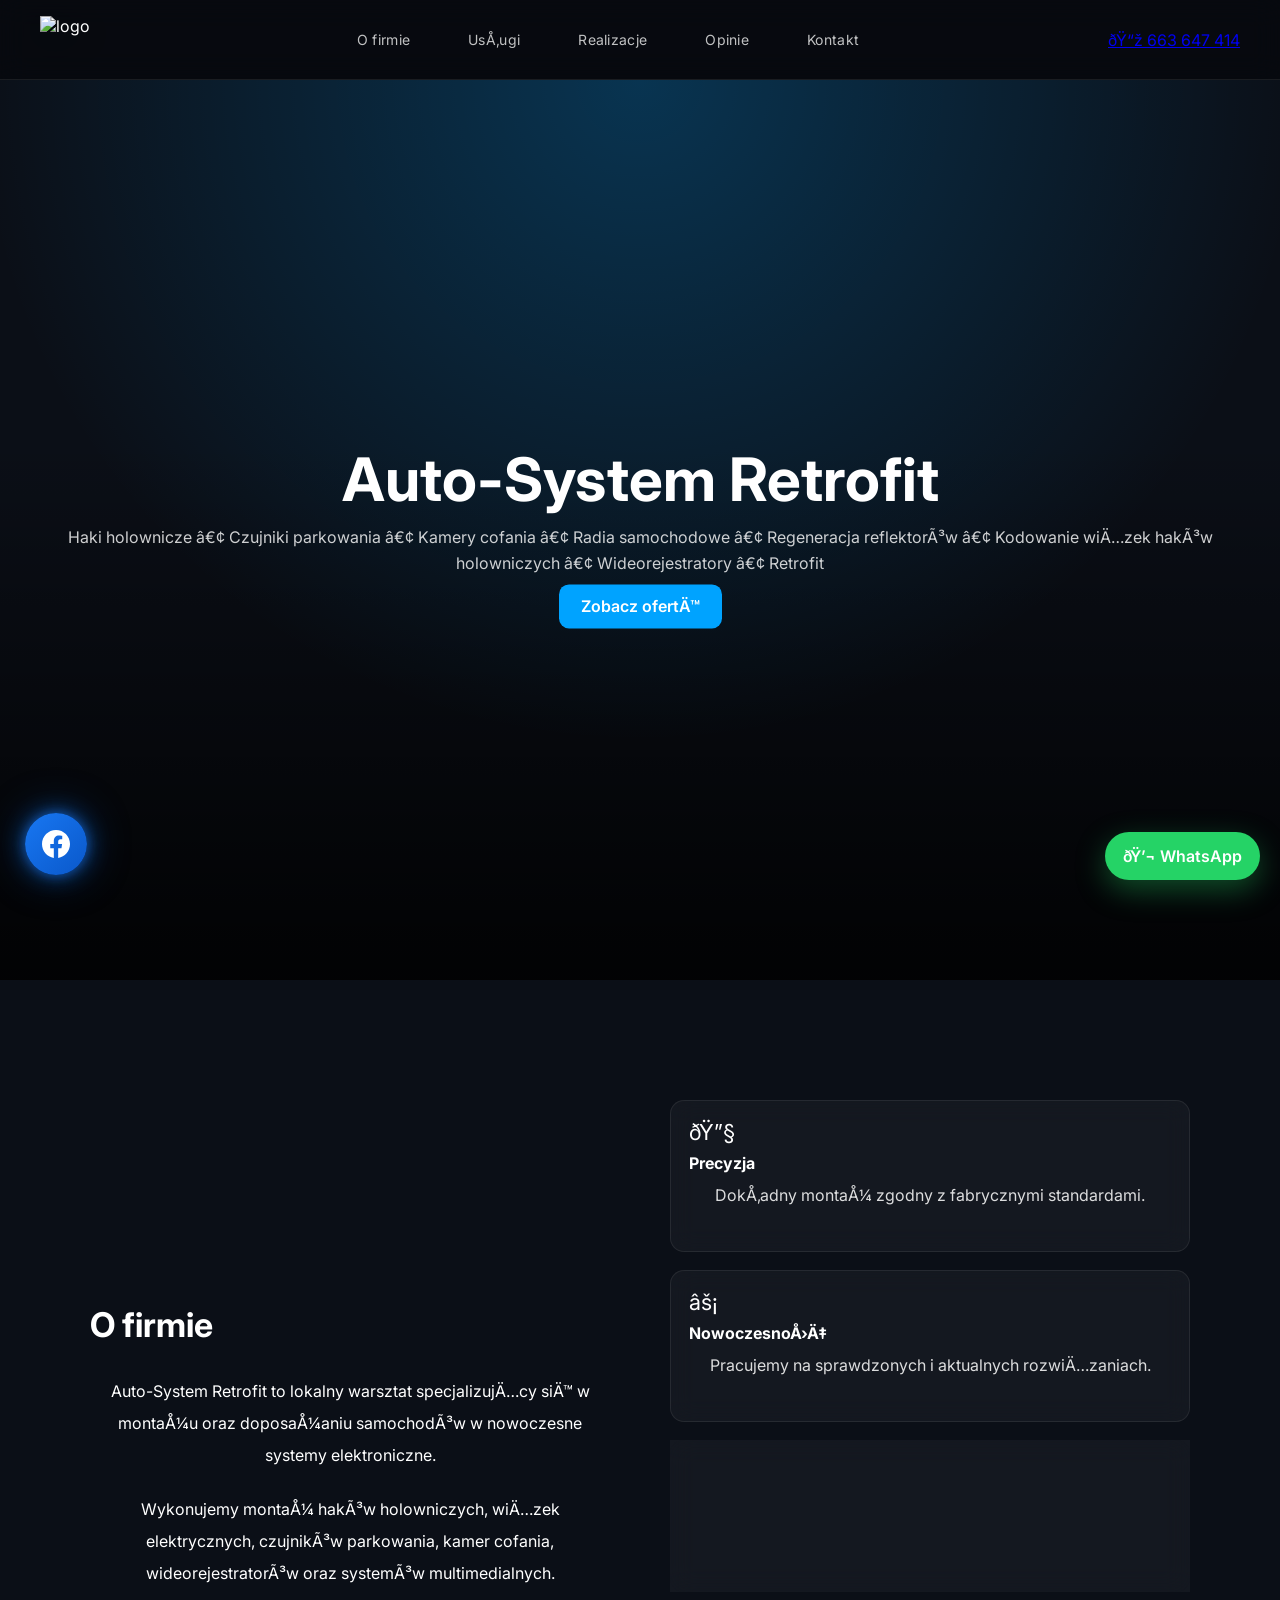
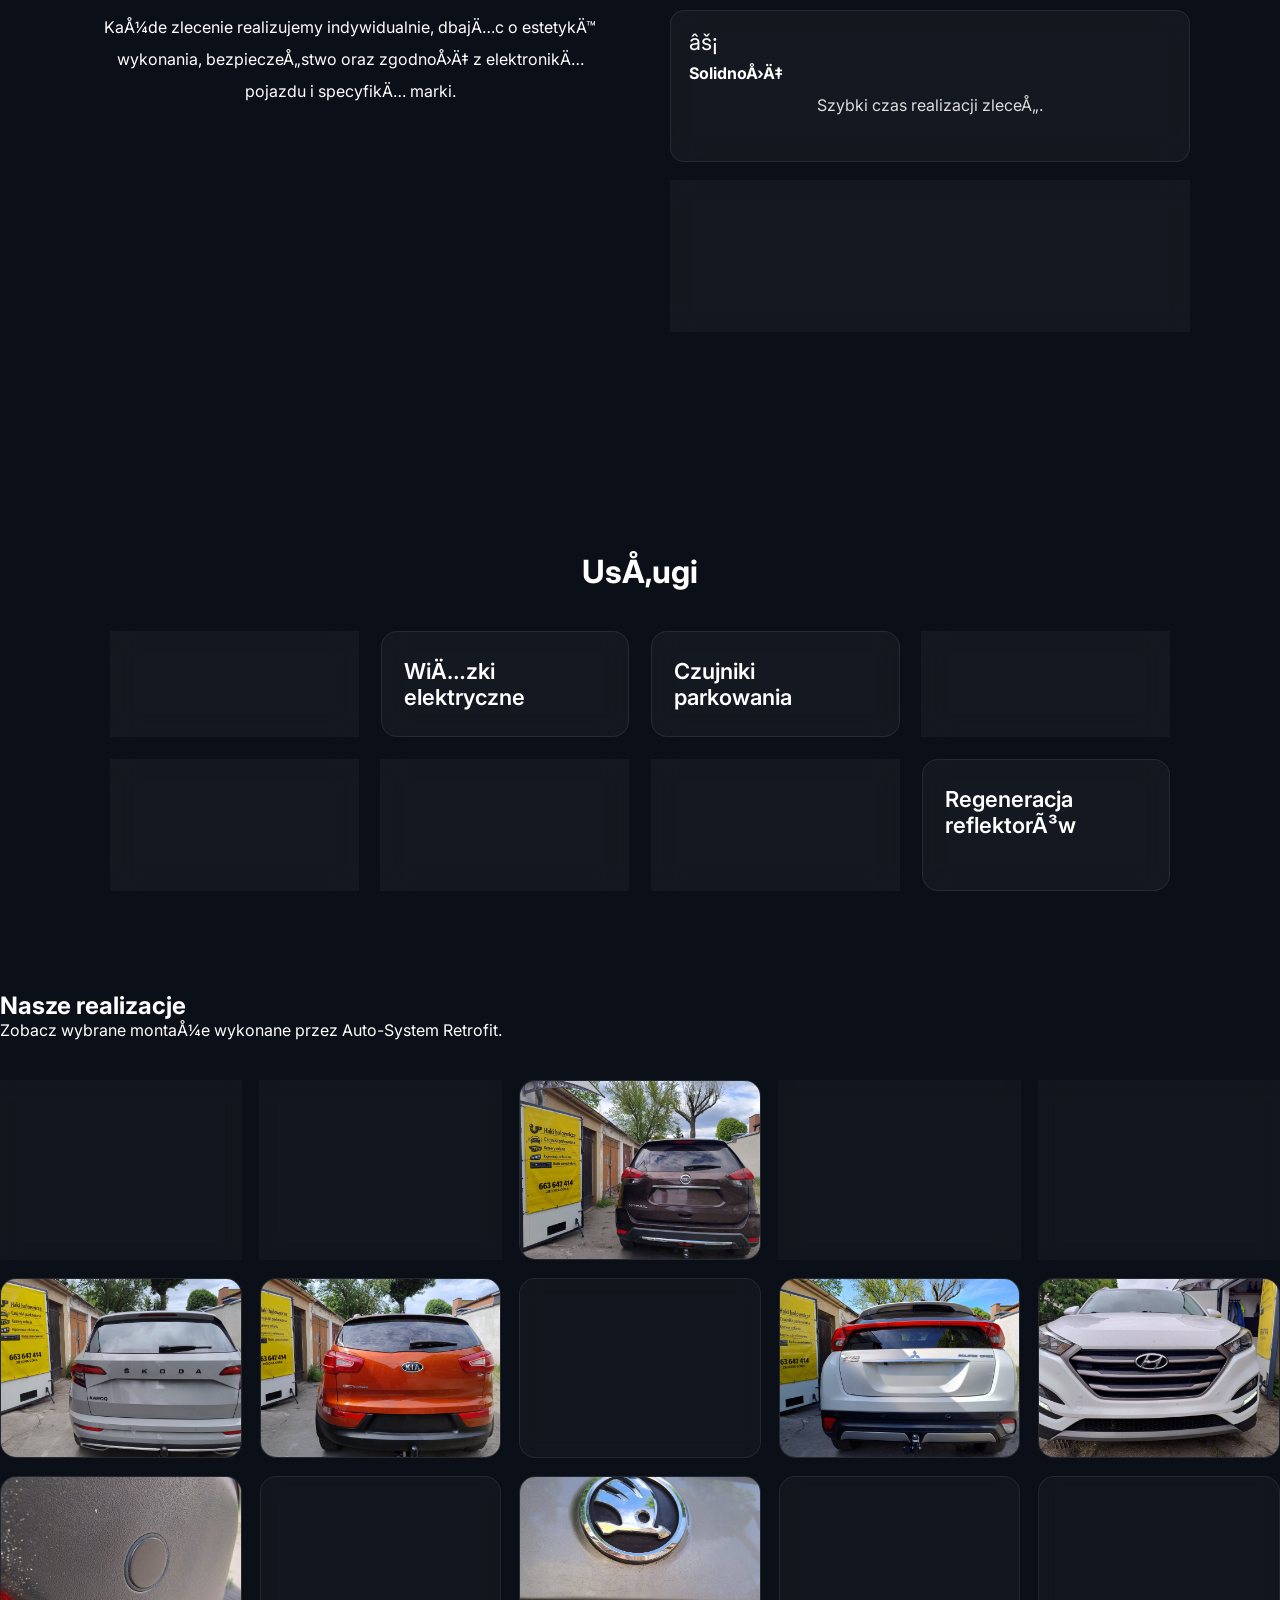
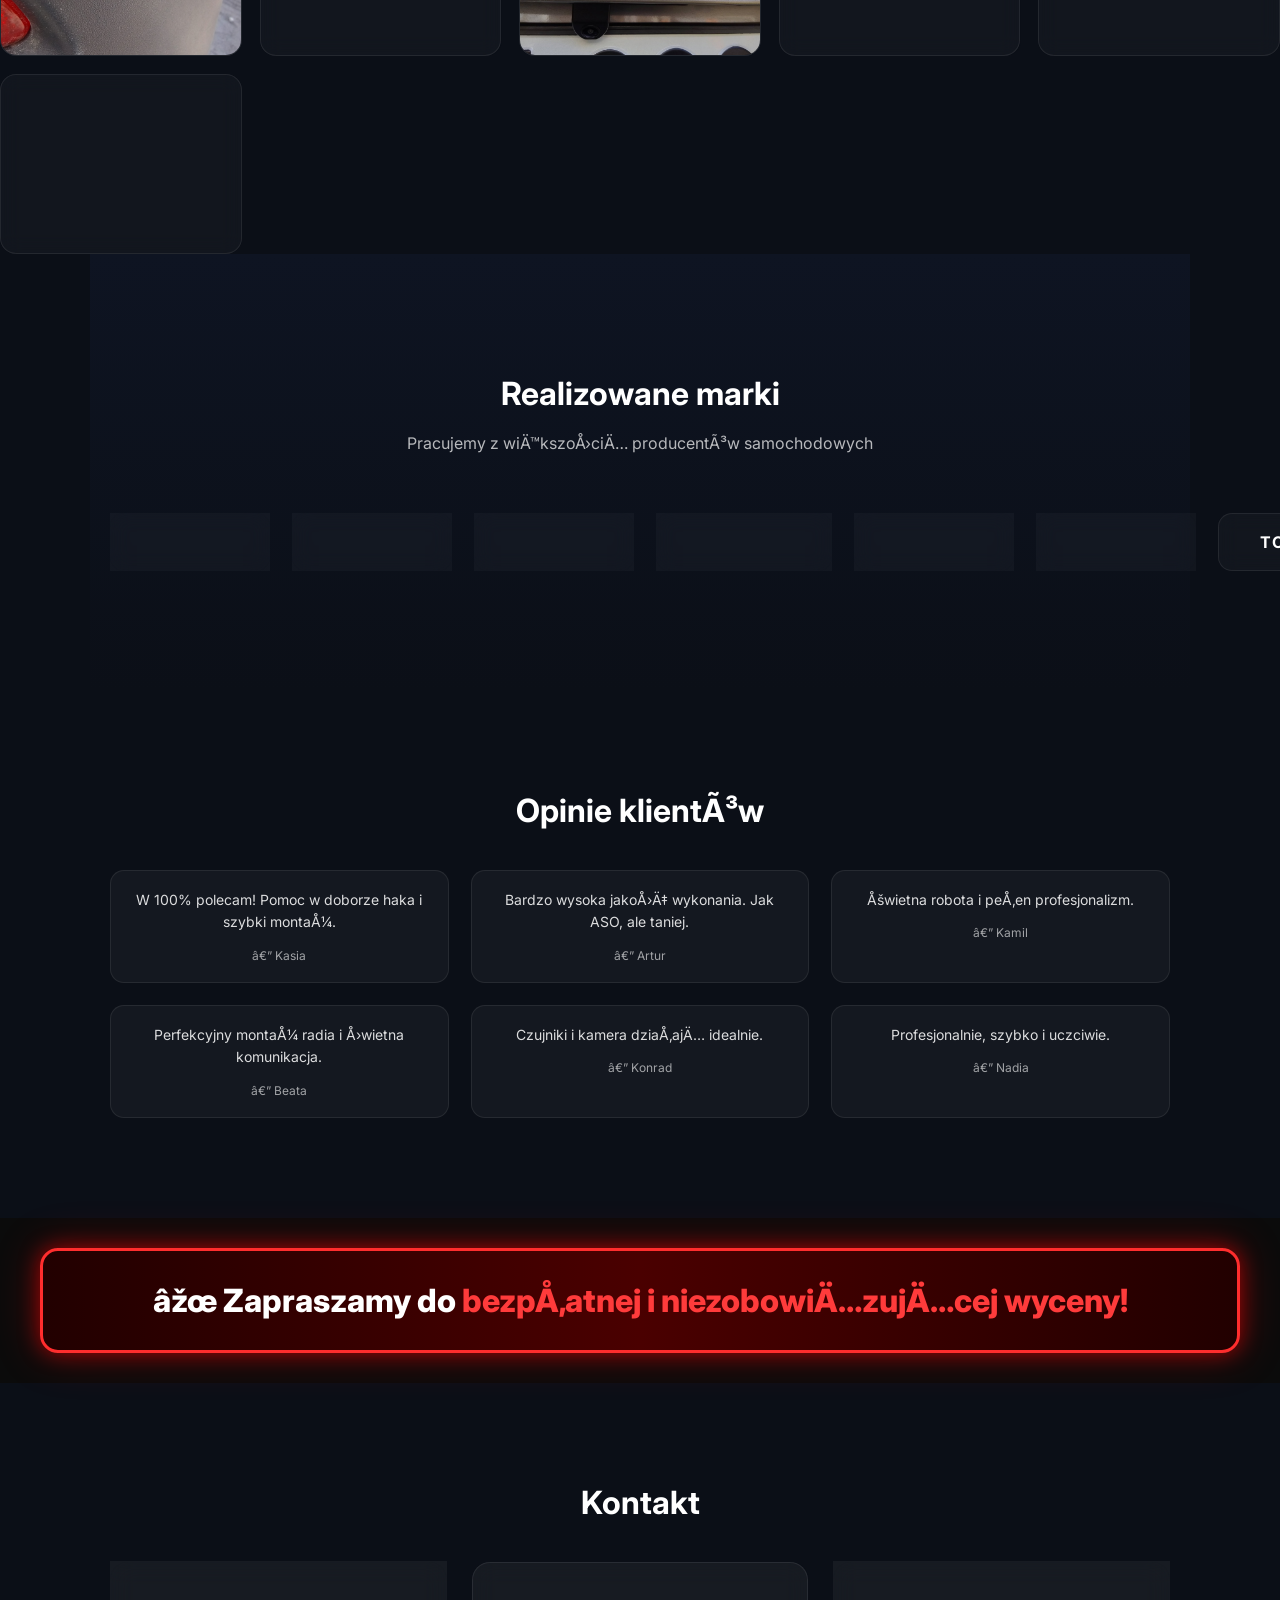
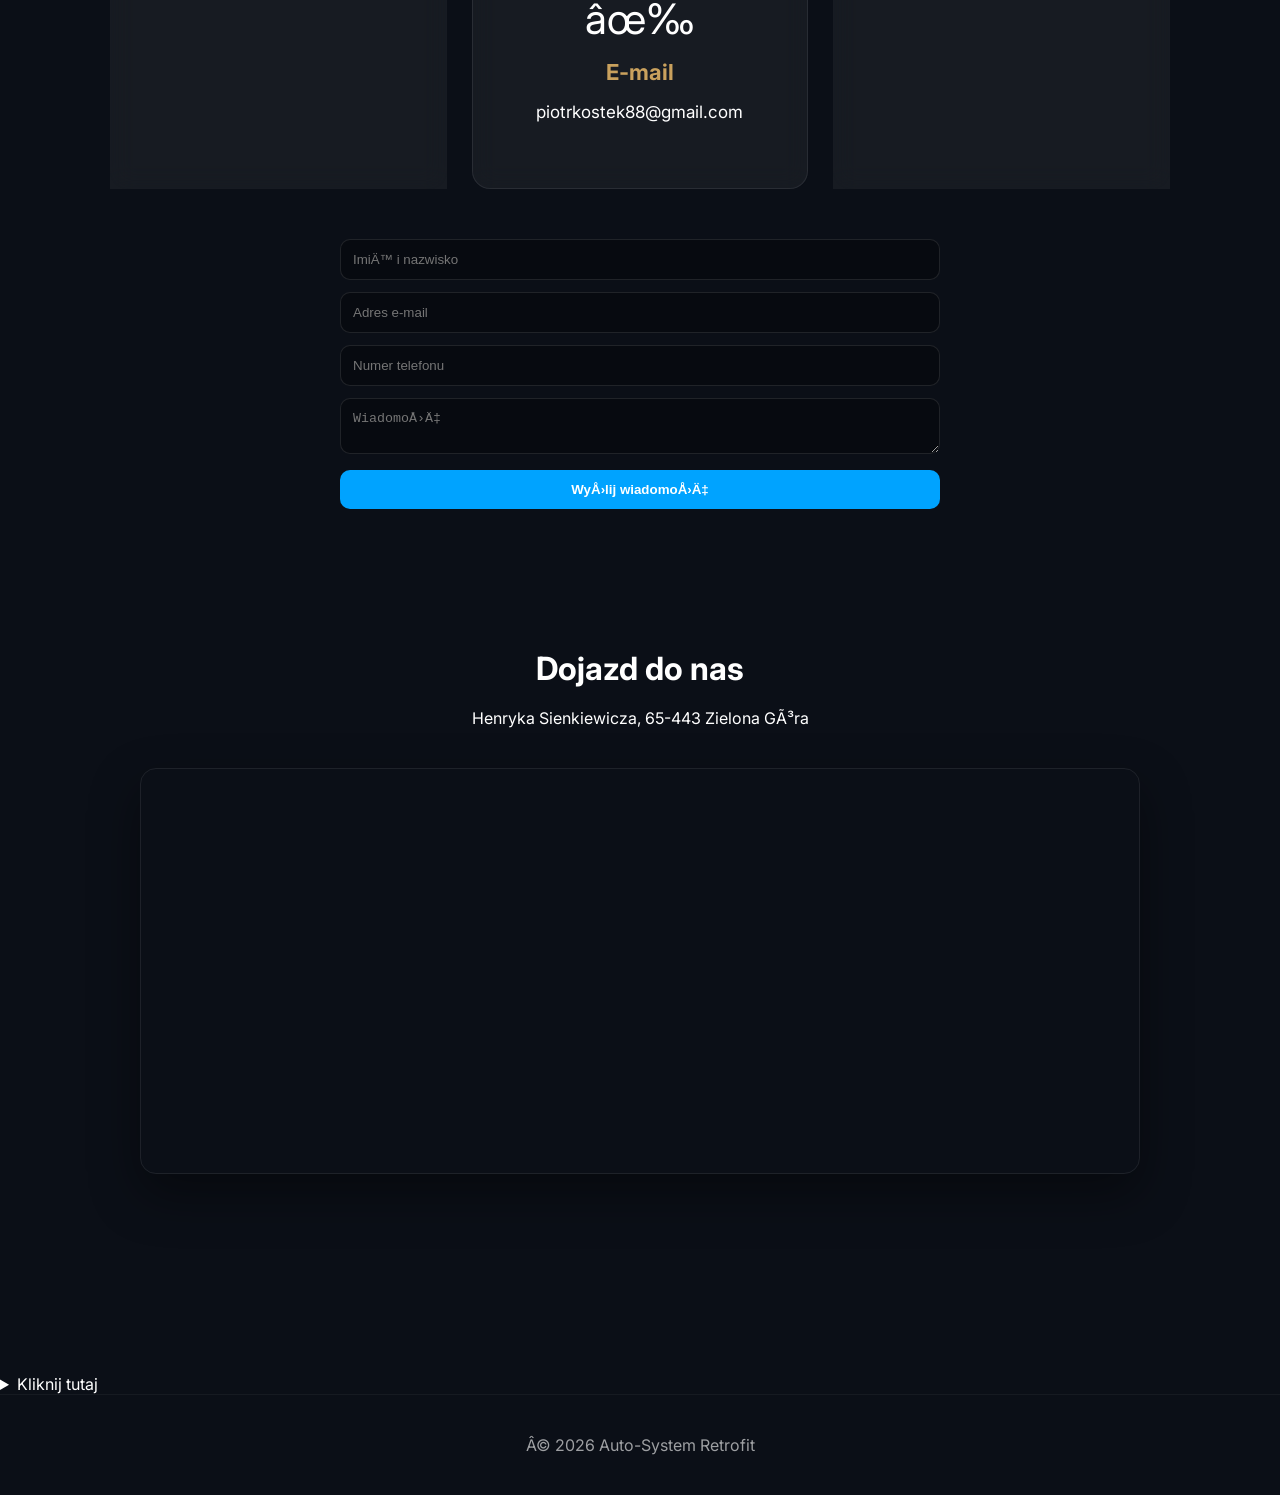
==== commit 444eeaa6: "Update index.html" ====
--- a/index.html
+++ b/index.html
@@ -2,14 +2,23 @@
 <html lang="pl">
 
 <head>
-<meta charset="UTF-8">
-<meta name="viewport" content="width=device-width, initial-scale=1.0">
-
-<title>Auto-System Retrofit</title>
-
-<link rel="stylesheet" href="style.css">
-<link href="https://fonts.googleapis.com/css2?family=Inter:wght@300;400;500;600;700&display=swap" rel="stylesheet">
-   <!-- Google Analytics -->
+<title>Auto-System Retrofit | Haki holownicze | Retrofit | Zielona Góra</title>
+
+<meta name="description" content="Profesjonalny montaż haków holowniczych, retrofit, kamery cofania, czujniki parkowania, radia samochodowe oraz elektronika samochodowa w Zielonej Górze.">
+
+<meta name="robots" content="index,follow">
+
+<meta name="author" content="Auto-System Retrofit">
+
+<link rel="canonical" href="https://natalia-kostek.github.io/Auto-System-Retrofit-Site/">
+
+<meta property="og:title" content="Auto-System Retrofit">
+<meta property="og:description" content="Montaż haków holowniczych • Retrofit • Kamery cofania • Zielona Góra">
+<meta property="og:type" content="website">
+<meta property="og:url" content="https://natalia-kostek.github.io/Auto-System-Retrofit-Site/">
+
+<meta property="og:image" content="https://natalia-kostek.github.io/Auto-System-Retrofit-Site/logo.png">
+  <!-- Google Analytics -->
 <script async src="https://www.googletagmanager.com/gtag/js?id=G-GKJ1NN70QC"></script>
 <script>
   window.dataLayer = window.dataLayer || [];
@@ -18,25 +27,49 @@
 
   gtag('config', 'G-GKJ1NN70QC');
 </script>
+</head><head>
+<meta charset="UTF-8">
+<meta name="viewport" content="width=device-width, initial-scale=1.0">
+
+<title>Auto-System Retrofit | Montaż haków holowniczych | Retrofit | Zielona Góra</title>
+
+<meta name="description" content="Auto-System Retrofit z Zielonej Góry. Profesjonalny montaż haków holowniczych, retrofit, kodowanie sterowników, elektronika samochodowa oraz diagnostyka.">
+
+<meta name="keywords" content="hak holowniczy Zielona Góra, montaż haków, retrofit, kodowanie samochodów, elektronika samochodowa, diagnostyka, Auto-System Retrofit">
+
+<meta name="author" content="Auto-System Retrofit">
+
+<meta name="robots" content="index,follow">
+
+<link rel="canonical" href="https://natalia-kostek.github.io/Auto-System-Retrofit-Site/">
+
+<!-- Open Graph -->
+<meta property="og:type" content="website">
+<meta property="og:title" content="Auto-System Retrofit">
+<meta property="og:description" content="Montaż haków holowniczych • Retrofit • Kodowanie • Zielona Góra">
+<meta property="og:url" content="https://natalia-kostek.github.io/Auto-System-Retrofit-Site/">
+<meta property="og:image" content="https://natalia-kostek.github.io/Auto-System-Retrofit-Site/images/hero.jpg">
+
+<!-- Czcionka -->
+<link rel="preconnect" href="https://fonts.googleapis.com">
+<link rel="preconnect" href="https://fonts.gstatic.com" crossorigin>
+
+<link href="https://fonts.googleapis.com/css2?family=Inter:wght@300;400;500;600;700&display=swap" rel="stylesheet">
+
+<link rel="stylesheet" href="style.css">
+
+<!-- Google Analytics -->
+<script async src="https://www.googletagmanager.com/gtag/js?id=G-GKJ1NN70QC"></script>
+<script>
+window.dataLayer = window.dataLayer || [];
+function gtag(){dataLayer.push(arguments);}
+gtag('js', new Date());
+
+gtag('config', 'G-GKJ1NN70QC');
+</script>
+
 </head>
-<a href="https://www.facebook.com/people/Auto-System-Retrofit/61572614676852/"
-   class="facebook-floating"
-   target="_blank"
-   rel="noopener noreferrer"
-   aria-label="Odwiedź nas na Facebooku">
-
-    <svg xmlns="http://www.w3.org/2000/svg"
-         width="28"
-         height="28"
-         viewBox="0 0 24 24"
-         fill="currentColor">
-        <path d="M22 12.07C22 6.51 17.52 2 12 2S2 6.51 2 12.07C2 17.09 5.66 21.25 10.44 22v-7.03H7.9v-2.9h2.54V9.85c0-2.5 1.49-3.89 3.77-3.89 1.09 0 2.23.19 2.23.19v2.46h-1.26c-1.24 0-1.63.77-1.63 1.56v1.9h2.77l-.44 2.9h-2.33V22C18.34 21.25 22 17.09 22 12.07z"/>
-    </svg>
-
-    <span>Facebook</span>
-
-</a>
-   <!-- Facebook Floating Button -->
+  <!-- Facebook Floating Button -->
 <a href="https://www.facebook.com/profile.php?id=61572614676852"
    class="facebook-float"
    target="_blank"
@@ -51,6 +84,7 @@
     </svg>
 
 </a>
+
 <body>
 
 <!-- WHATSAPP -->
@@ -73,7 +107,7 @@
   <nav>
     <a href="#about">O firmie</a>
     <a href="#services">Usługi</a>
-    <a href="#gallery">Realizacje</a>
+    <a href="#realizacje">Realizacje</a>
     <a href="#reviews">Opinie</a>
     <a href="#contact">Kontakt</a>
   </nav>
@@ -83,10 +117,11 @@
 </header>
 
 <!-- HERO -->
+ 
 <section class="hero">
 
   <div class="slide active" style="background-image:url('https://images.unsplash.com/photo-1503376780353-7e6692767b70');"></div>
-  <div class="slide" style="background-image:url('https://images.unsplash.com/photo-1511910849309-0dffb8782c6d');"></div>
+  <div class="slide" style="background-image:url('images/hak-hero.jpg');"></div>
   <div class="slide" style="background-image:url('https://images.unsplash.com/photo-1502877338535-766e1452684a');"></div>
 
   <div class="hero-content">
@@ -139,8 +174,8 @@
         <h3>Bezpieczeństwo</h3>
         <p>Instalacje bezpieczne i w pełni przetestowane.</p>
       </div>
-
-      <div class="feature">
+      
+        <div class="feature">
         <div class="icon">⚡</div>
         <h3>Solidność</h3>
         <p>Szybki czas realizacji zleceń.</p>
@@ -165,37 +200,176 @@
 
   <div class="services-grid">
 
-    <div class="service-card"> Haki holownicze</div>
-    <div class="service-card"> Wiązki elektryczne</div>
-    <div class="service-card"> Czujniki parkowania</div>
-    <div class="service-card"> Kamery cofania</div>
-    <div class="service-card"> Kodowanie wiązek haków holowniczych</div>
-    <div class="service-card"> Radia samochodowe</div>
-    <div class="service-card"> Wideorejestratory</div>
-    <div class="service-card"> Regeneracja reflektorów</div>
-    
-  </div>
+  <details class="service-card">
+    <summary>Haki holownicze</summary>
+
+    <p>
+        Oferujemy profesjonalny montaż dedykowanych haków holowniczych – odkręcanych,
+        wypinanych poziomo, pionowo oraz ukośnie. Instalujemy uniwersalne i dedykowane
+        wiązki elektryczne 7- oraz 13-pin.
+    </p>
+
+    <p>
+        Istnieje możliwość montażu rozbudowanej wiązki do przyczep kempingowych,
+        umożliwiającej ładowanie akumulatora przyczepy podczas pracy silnika oraz
+        zasilanie oświetlenia wewnętrznego i innych urządzeń elektrycznych podczas postoju.
+    </p>
+
+    <p>
+        Montujemy haki holownicze renomowanych producentów:
+        <strong>Auto-Hak</strong>, <strong>Steinhof</strong> oraz <strong>Brink</strong>,
+        gwarantując solidny montaż, estetykę wykonania oraz bezpieczne użytkowanie.
+    </p>
+</details>
+
+   <details class="service-card">
+    <summary>Wiązki elektryczne</summary>
+
+    <p>
+        Wiązki elektryczne 7 PIN i 13 PIN, uniwersalne z modułem cyfrowym – podpinane pod przewody lamp tylnych pojazdu
+        lub magistrali CAN.
+    </p>
+
+    <p>
+        Oferujemy również wiązki dedykowane firmy Hak - System, produkowane w Szwajcarii–
+        wpinane bezpośrednio pod złącza fabryczne instalacji elektrycznej pojazdu, 
+        co zapewnia pełną kompatybilność i bezpieczeństwo działania.
+    </p>
+</details>
+
+   <details class="service-card">
+    <summary>Czujniki parkowania</summary>
+
+    <p>
+        Montaż czujników parkowania przód i tył. Cała instalacja jest bezpiecznie i estetycznie
+        podłączona do instalacji elektrycznej pojazdu oraz ukryta pod tapicerką.
+    </p>
+
+    <p>
+        Oferujemy montaż systemów z wyświetlaczem lub bez, z możliwością lakierowania czujników
+        pod kolor pojazdu lub w wersji standardowej - czarny mat.
+    </p>
+
+    <p>
+        Pracujemy na sprawdzonych systemach renomowanych marek: <strong>Valeo</strong> oraz
+        <strong>Steelmate</strong>.
+    </p>
+</details>
+
+   <details class="service-card">
+    <summary>Kamery cofania</summary>
+
+    <p>
+        Montaż dedykowanych kamer cofania w miejscu podświetlenia tablicy rejestracyjnej
+        lub przycisku otwarcia klapy bagażnika – bez konieczności wiercenia.
+    </p>
+
+    <p>
+        Oferujemy instalację z uniwersalnym 5-calowym wyświetlaczem lub podłączenie kamery
+        do niefabrycznego radia z obrazem w jakości AHD. Montujemy ponadto 2 filtry:
+        na zasilaniu i obrazie, dzięki którym ryzyko występowania zakłóceń na wyświetlanym
+        obrazie jest redukowane do minimum.
+    </p>
+</details>
+
+   <details class="service-card">
+    <summary>Kodowanie wiązek haków holowniczych</summary>
+
+    <p>
+        Kodowanie i programowanie wykonujemy przy użyciu specjalistycznego oprogramowania
+        diagnostycznego, dostosowując instalację elektryczną do fabrycznych systemów pojazdu.
+       W zalezności od wyposażenia auta, po zakodowaniu następuje:
+       automatyzacja wyłącznia czujników parkowania, wizualizacja podpięcia przyczepy w fabrycznym systemie multimedialnym,
+       kontrola stanu oświetlenia przyczepy na zegarach, stabilizacja toru jazdy przyczepy, dostosowanie: silnika,
+       skrzyni biegów, asystenta toru jazdy, radarów odległościowych oraz tempomatu do jazdy z przyczepą.
+    </p>
+</details>
+
+   <details class="service-card">
+    <summary>Radia samochodowe</summary>
+
+    <p>
+        Montaż akcesoryjnych radioodtwarzaczy samochodowych 1 DIN oraz 2 DIN, dopasowanych do wnętrza pojazdu, z możliwością obsługi CarPlay oraz Android Auto.
+    </p>
+
+    <p>
+        Zapewniamy prawidłowe podłączenie, estetyczne wykończenie oraz integrację z instalacją elektryczną auta.
+  
+    </p>
+</details>
+
+    <details class="service-card">
+    <summary>Wideorejestratory</summary>
+
+    <p>
+        Montaż wideorejestratorów przód + tył, w jakości obrazu kamery przedniej 4K lub QHD oraz kamery tylnej w jakości Full HD, 
+        zapewniających wysoką jakość nagrań, zarówno w dzień, jak i w nocy. 
+        Ponadto istnieje możliwość rozbudowy o moduł 4G, pozwalający na podgląd rzeczywistego obrazu 
+        z wideorejestratora w dowolnym miejscu na świecie, przy użyciu transmisji danych na urządzeniu mobilnym.
+    </p>
+
+    <p>
+        Urządzenia posiadają funkcję nagrywania w trybie parkingowym, z zabezpieczeniem akumulatora
+        przed rozładowaniem.
+    </p>
+</details>
+
+   <details class="service-card">
+    <summary>Regeneracja reflektorów</summary>
+
+    <p>
+        Profesjonalna regeneracja kloszy reflektorów samochodowych wraz z ich polerowaniem
+        i przywróceniem pierwotnej przejrzystości.
+    </p>
+
+    <p>
+        Po regeneracji powierzchnia reflektora jest zabezpieczana specjalnym lakierem bezbarwnym
+        z dodatkiem podkładu oraz utwardzacza, co chroni ją przed działaniem warunków atmosferycznych
+        i ponownym matowieniem.
+    </p>
+
+    <p>
+        Warunkiem wykonania regeneracji jest brak wyraźnych pęknięć oraz szczelność reflektora.
+    </p>
+</details>
+
+</div>
 
 </section>
 
 <!-- REALIZACJE -->
-<section id="gallery" class="section dark">
-
-  <h2>Realizacje</h2>
-  <p>Nasze wybrane realizacje – zdjęcia dodamy na bieżąco</p>
-
-  <div class="gallery-grid">
-
-    <div class="gallery-item"><img src="images/realizacja1.jpg" alt=""></div>
-    <div class="gallery-item"><img src="images/realizacja2.jpg" alt=""></div>
-    <div class="gallery-item"><img src="images/realizacja3.jpg" alt=""></div>
-    <div class="gallery-item"><img src="images/realizacja4.jpg" alt=""></div>
-    <div class="gallery-item"><img src="images/realizacja5.jpg" alt=""></div>
-    <div class="gallery-item"><img src="images/realizacja6.jpg" alt=""></div>
-    <div class="gallery-item"><img src="images/realizacja7.jpg" alt=""></div>
-    <div class="gallery-item"><img src="images/realizacja8.jpg" alt=""></div>
-    <div class="gallery-item"><img src="images/realizacja9.jpg" alt=""></div>
-  </div>
+<section id="realizacje" class="gallery-section">
+
+    <h2>Nasze realizacje</h2>
+
+  
+    <p>Zobacz wybrane montaże wykonane przez Auto-System Retrofit.</p>
+
+    <div class="gallery-grid">
+
+        <div class="gallery-item"><img src="images/realizacja1.jpg" alt="Realizacja 1"></div>
+        <div class="gallery-item"><img src="images/realizacja2.jpg" alt="Realizacja 2"></div>
+        <div class="gallery-item"><img src="images/realizacja3.jpg" alt="Realizacja 3"></div>
+        <div class="gallery-item"><img src="images/realizacja4.jpg" alt="Realizacja 4"></div>
+
+        <div class="gallery-item"><img src="images/realizacja5.jpg" alt="Realizacja 5"></div>
+        <div class="gallery-item"><img src="images/realizacja6.jpg" alt="Realizacja 6"></div>
+        <div class="gallery-item"><img src="images/realizacja7.jpg" alt="Realizacja 7"></div>
+        <div class="gallery-item"><img src="images/realizacja8.jpg" alt="Realizacja 8"></div>
+
+        <div class="gallery-item"><img src="images/realizacja9.jpg" alt="Realizacja 9"></div>
+        <div class="gallery-item"><img src="images/realizacja10.jpg" alt="Realizacja 10"></div>
+        <div class="gallery-item"><img src="images/realizacja11.jpg" alt="Realizacja 11"></div>
+        <div class="gallery-item"><img src="images/realizacja12.jpg" alt="Realizacja 12"></div>
+
+        <div class="gallery-item"><img src="images/realizacja13.jpg" alt="Realizacja 13"></div>
+        <div class="gallery-item"><img src="images/realizacja14.jpg" alt="Realizacja 14"></div>
+        <div class="gallery-item"><img src="images/realizacja15.jpg" alt="Realizacja 15"></div>
+        <div class="gallery-item"><img src="images/realizacja16.jpg" alt="Realizacja 16"></div>
+
+    </div>
+
+</section>
 
 </section>
 
@@ -276,9 +450,35 @@
 </section>
 
 <!-- CONTACT -->
+   <section class="promo-banner">
+    <div class="promo-content">
+        ➜ Zapraszamy do <span>bezpłatnej i niezobowiązującej wyceny!</span>
+    </div>
+</section>
 <section id="contact" class="section">
 
   <h2>Kontakt</h2>
+ <div class="contact-cards">
+
+    <div class="contact-card">
+        <div class="contact-icon">📞</div>
+        <h3>Telefon</h3>
+        <a href="tel:+48663647414">+48 663 647 414</a>
+    </div>
+
+    <div class="contact-card">
+        <div class="contact-icon">✉</div>
+        <h3>E-mail</h3>
+        <a href="mailto:piotrkostek88@gmail.com">piotrkostek88@gmail.com</a>
+    </div>
+
+    <div class="contact-card">
+        <div class="contact-icon">🕒</div>
+        <h3>Godziny pracy</h3>
+        <p>Pon.– Pt.<br>08:00–18:00</p>
+    </div>
+
+</div>
 
 <div class="contact-form">
 
@@ -313,8 +513,35 @@
 
 </div>
 
-</section>
-
+<section id="mapa" class="section">
+
+  <h2>Dojazd do nas</h2>
+
+  <p>Henryka Sienkiewicza, 65-443 Zielona Góra</p>
+
+  <div class="map-container">
+
+    <iframe
+      src="https://www.google.com/maps?q=Henryka%20Sienkiewicza%2065-443%20Zielona%20G%C3%B3ra&output=embed"
+      width="100%"
+      height="400"
+      style="border:0; border-radius:16px;"
+      loading="lazy">
+    </iframe>
+
+  </div>
+
+</section>
+
+</section>
+
+  </div>
+
+</section>
+<details>
+    <summary>Kliknij tutaj</summary>
+    <p>To jest test.</p>
+</details>
 <footer>
   © 2026 Auto-System Retrofit
 </footer>
@@ -322,4 +549,3 @@
 <script src="script.js"></script>
 </body>
 </html>
-
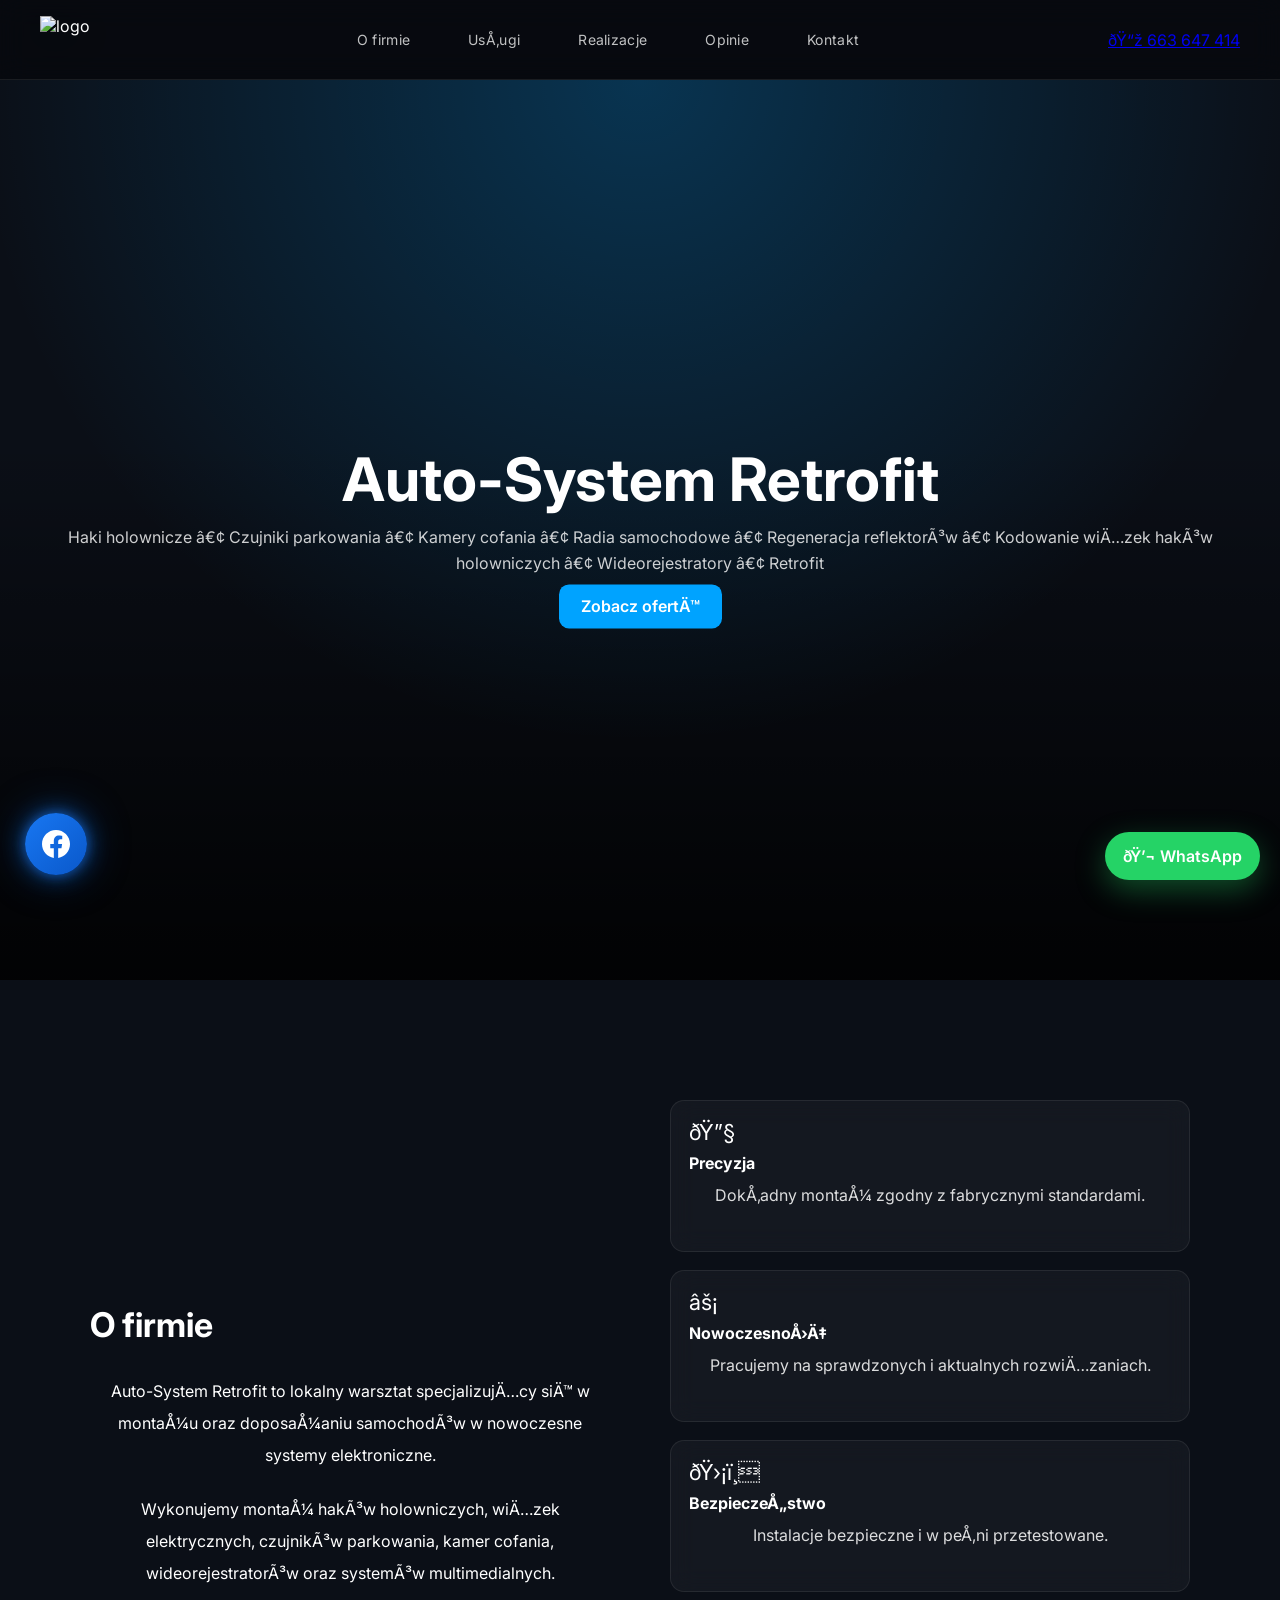
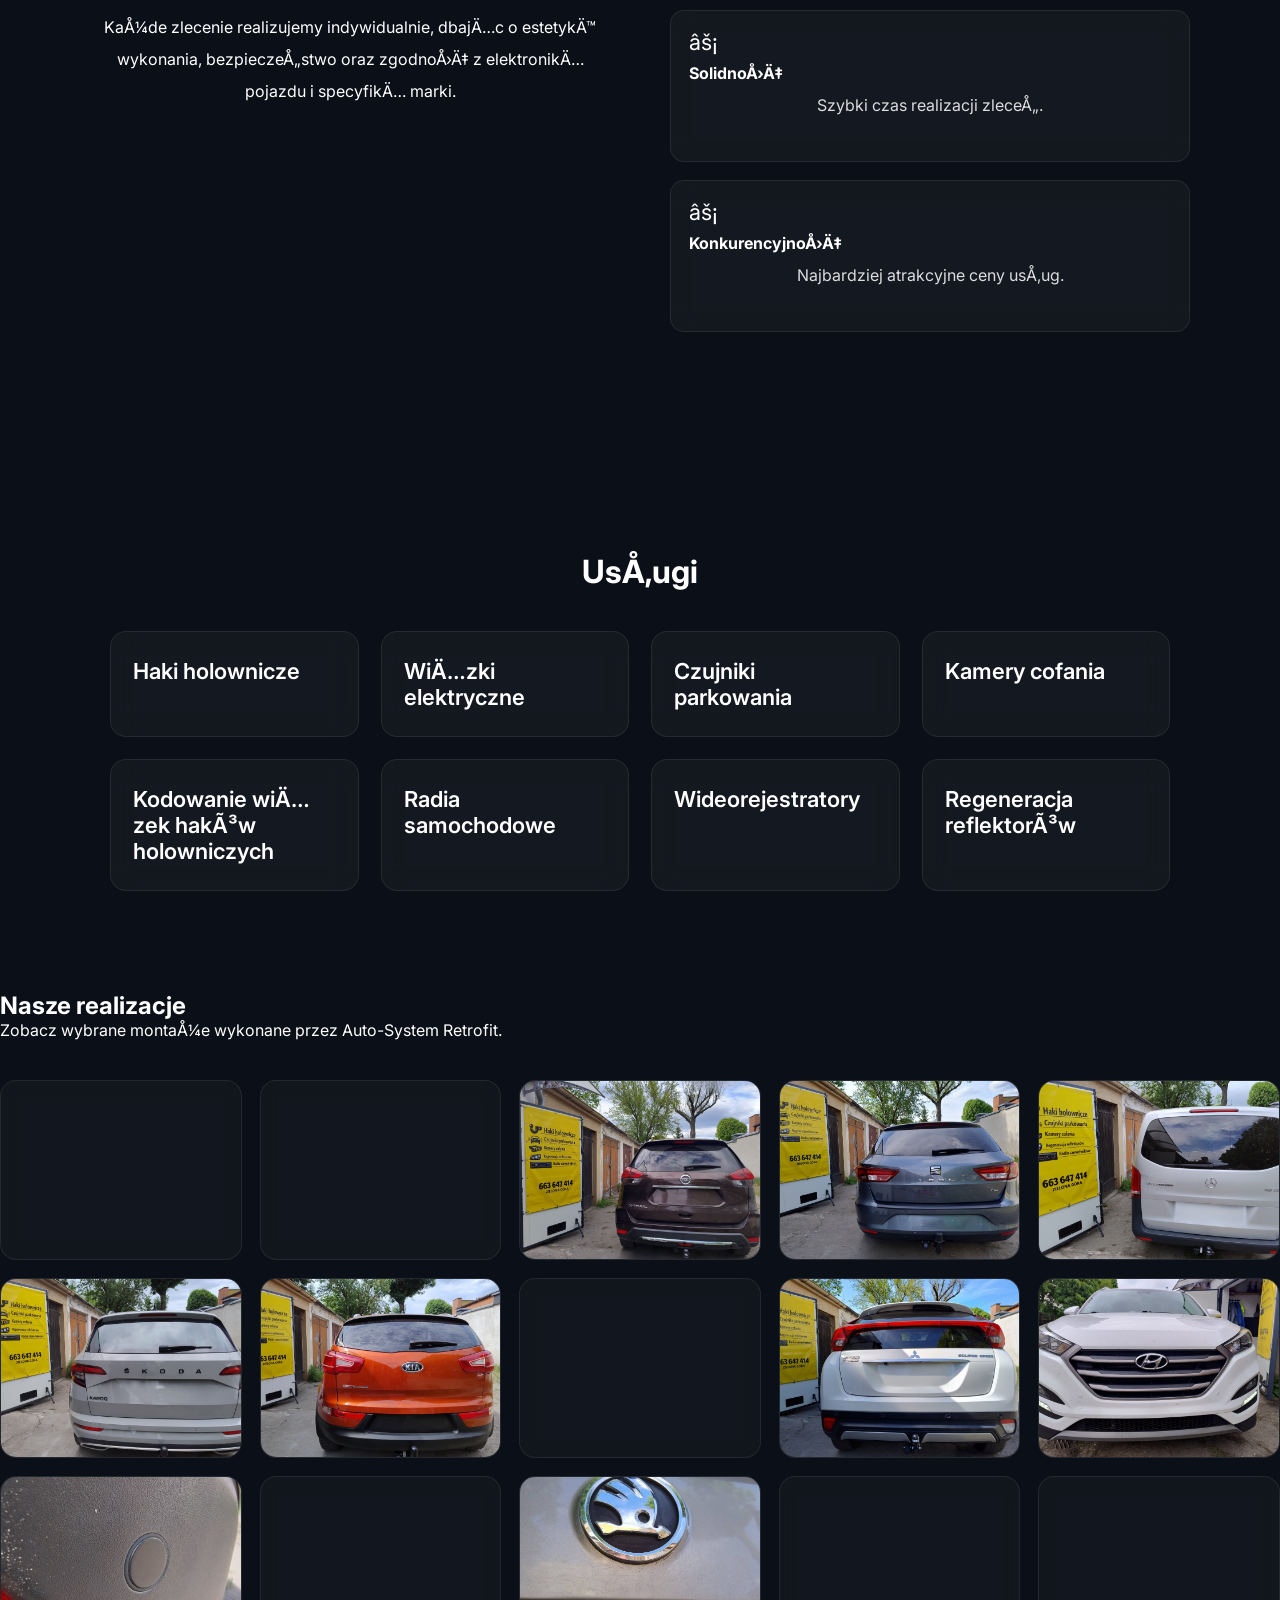
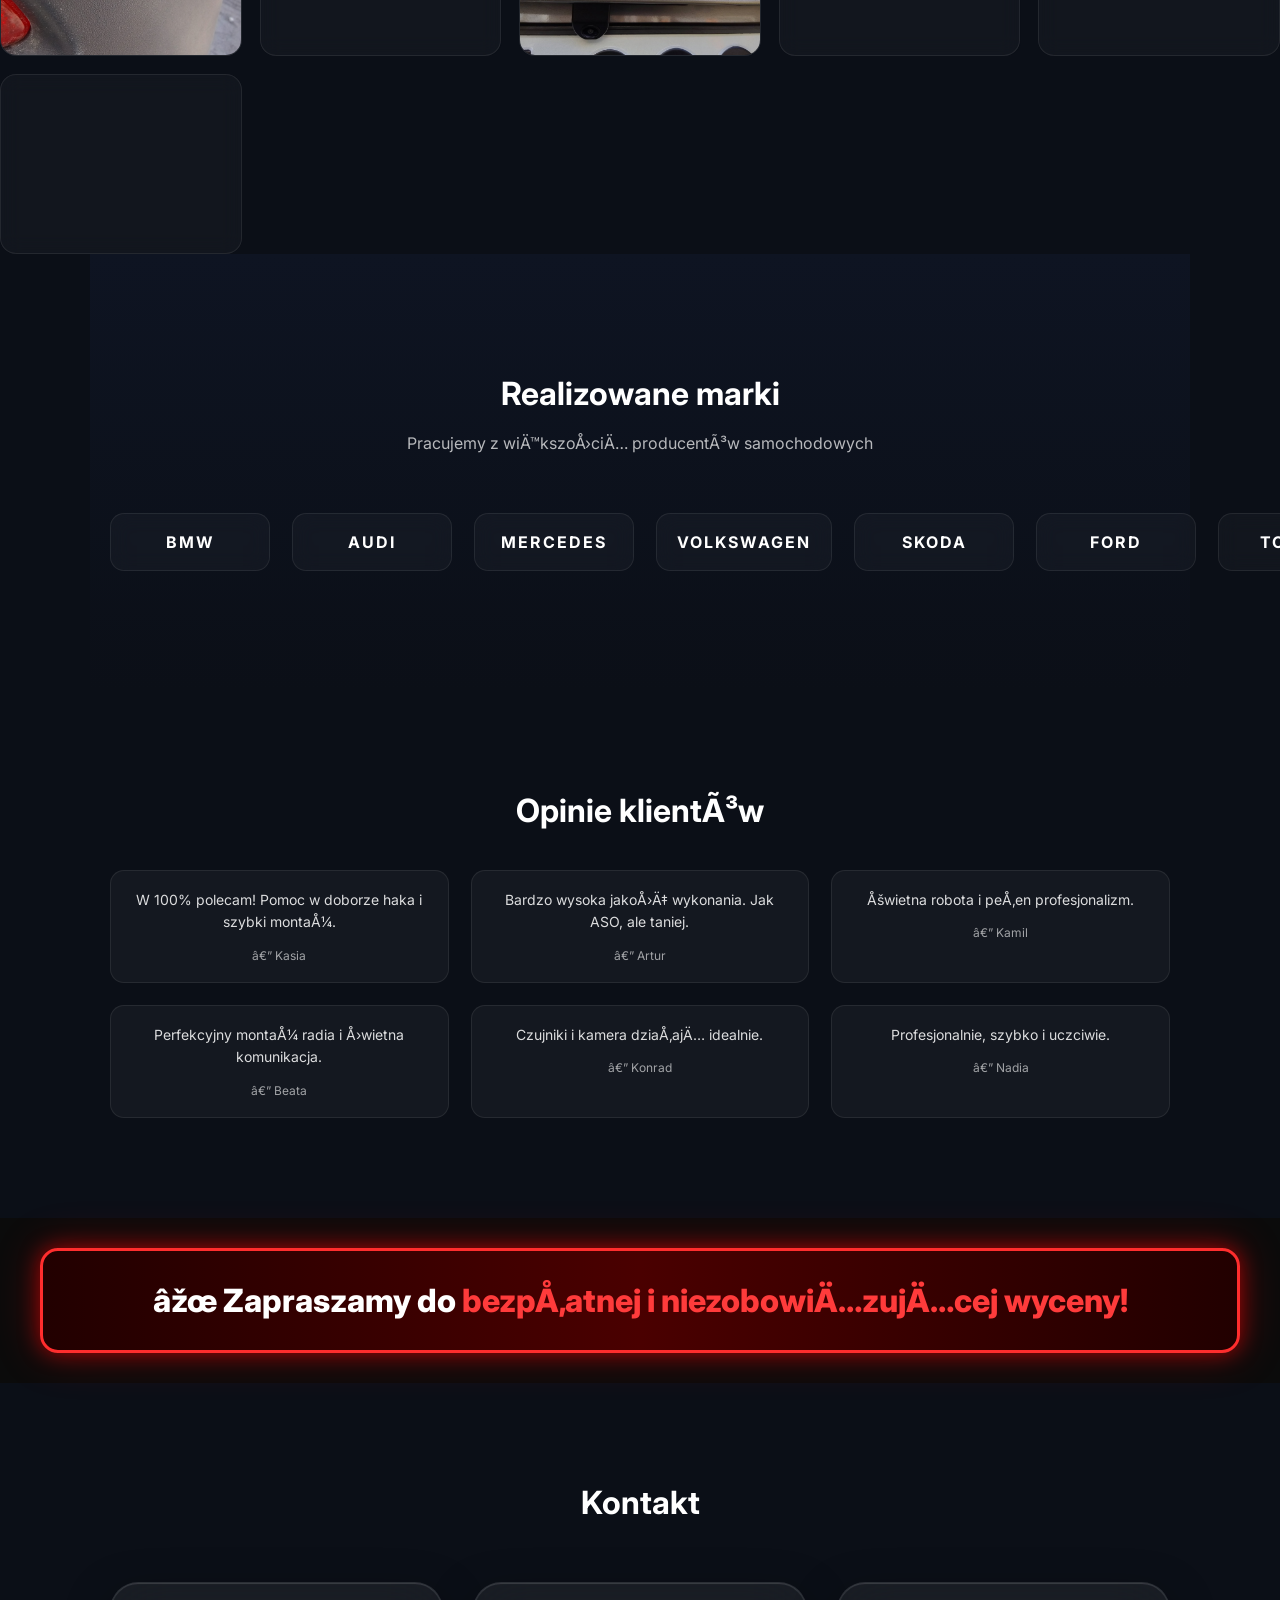
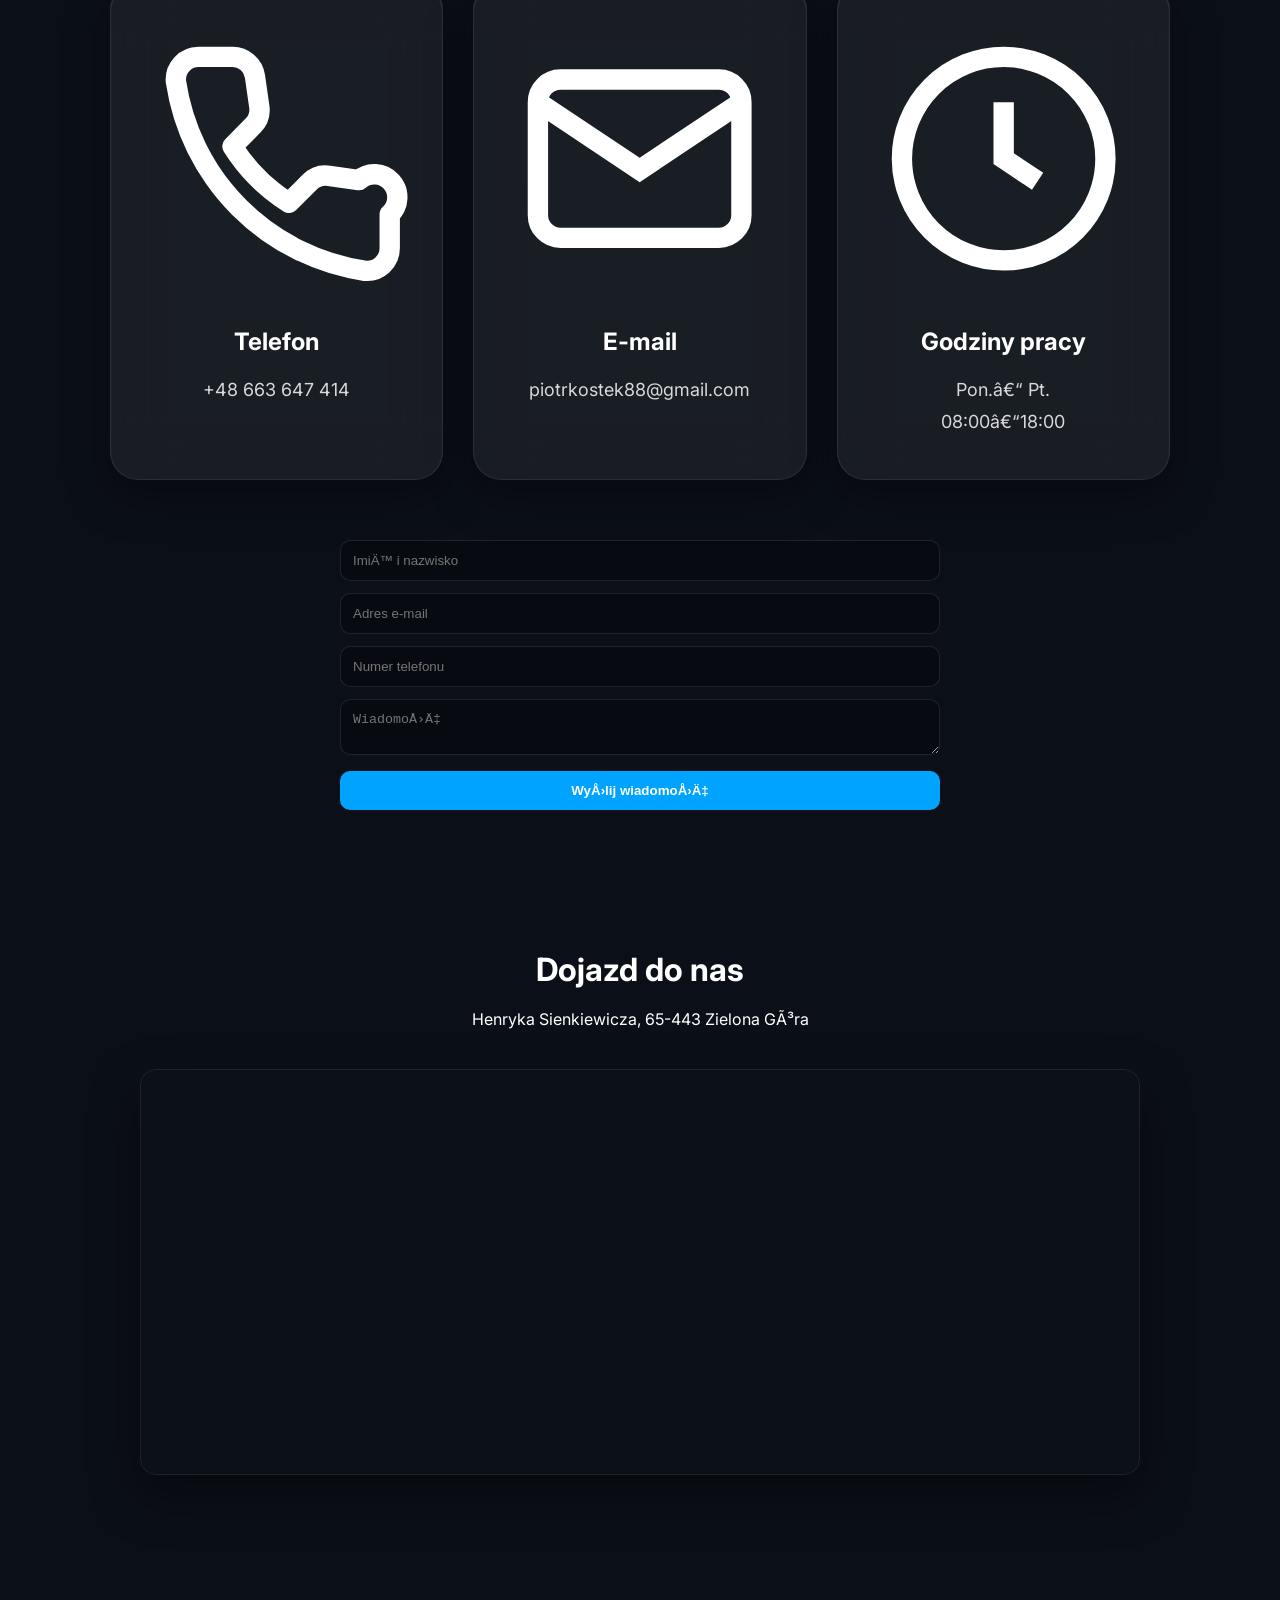
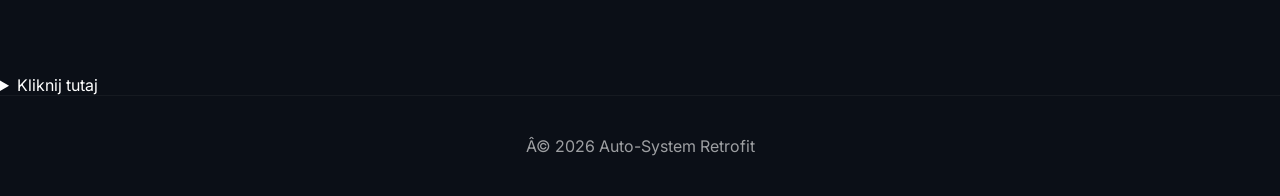
==== commit ee30802e: "Update index.html" ====
--- a/index.html
+++ b/index.html
@@ -461,19 +461,34 @@
  <div class="contact-cards">
 
     <div class="contact-card">
-        <div class="contact-icon">📞</div>
+        <div class="contact-icon">
+<svg viewBox="0 0 24 24" fill="none" stroke="currentColor" stroke-width="1.8">
+<path stroke-linecap="round" stroke-linejoin="round"
+d="M22 16.92v3a2 2 0 0 1-2.18 2A19.86 19.86 0 0 1 3.09 5.18 2 2 0 0 1 5.08 3h3a2 2 0 0 1 2 1.72l.38 2.65a2 2 0 0 1-.57 1.72L8.09 10.91a16 16 0 0 0 5 5l1.82-1.82a2 2 0 0 1 1.72-.57l2.65.38A2 2 0 0 1 22 16.92z"/>
+</svg>
+</div>
         <h3>Telefon</h3>
         <a href="tel:+48663647414">+48 663 647 414</a>
     </div>
 
     <div class="contact-card">
-        <div class="contact-icon">✉</div>
+        <div class="contact-icon">
+<svg viewBox="0 0 24 24" fill="none" stroke="currentColor" stroke-width="1.8">
+<rect x="3" y="5" width="18" height="14" rx="2"/>
+<path d="M3 7l9 6 9-6"/>
+</svg>
+</div>
         <h3>E-mail</h3>
         <a href="mailto:piotrkostek88@gmail.com">piotrkostek88@gmail.com</a>
     </div>
 
     <div class="contact-card">
-        <div class="contact-icon">🕒</div>
+        <div class="contact-icon">
+<svg viewBox="0 0 24 24" fill="none" stroke="currentColor" stroke-width="1.8">
+<circle cx="12" cy="12" r="9"/>
+<path d="M12 7v5l3 2"/>
+</svg>
+</div>
         <h3>Godziny pracy</h3>
         <p>Pon.– Pt.<br>08:00–18:00</p>
     </div>
--- a/style.css
+++ b/style.css
@@ -1278,51 +1278,132 @@
     color:#c9a15d;
 }
 /* =========================
-   CONTACT CARDS
+   APPLE CONTACT CARDS
 ========================= */
 
 .contact-cards{
     display:grid;
-    grid-template-columns:repeat(auto-fit,minmax(240px,1fr));
-    gap:25px;
-    margin:40px 0 50px;
+    grid-template-columns:repeat(auto-fit,minmax(260px,1fr));
+    gap:30px;
+    margin:60px 0;
 }
 
 .contact-card{
-    background:rgba(255,255,255,.05);
-    backdrop-filter:blur(12px);
+    position:relative;
+    overflow:hidden;
+
+    padding:40px 30px;
+    border-radius:28px;
+
+    background:rgba(255,255,255,.06);
+    backdrop-filter:blur(30px);
+    -webkit-backdrop-filter:blur(30px);
+
     border:1px solid rgba(255,255,255,.08);
-    border-radius:18px;
-    padding:30px;
-    text-align:center;
-    transition:.35s ease;
+
+    transition:all .45s cubic-bezier(.22,1,.36,1);
+
+    box-shadow:
+        0 15px 45px rgba(0,0,0,.35),
+        inset 0 1px 1px rgba(255,255,255,.15);
+}
+
+/* Efekt światła */
+
+.contact-card::before{
+
+    content:"";
+    position:absolute;
+    inset:-2px;
+
+    background:linear-gradient(
+        135deg,
+        rgba(255,255,255,.18),
+        rgba(255,255,255,0),
+        rgba(201,161,93,.25)
+    );
+
+    opacity:0;
+    transition:.45s;
+}
+
+/* Glow */
+
+.contact-card::after{
+
+    content:"";
+    position:absolute;
+    width:220px;
+    height:220px;
+
+    top:-110px;
+    right:-90px;
+
+    background:#c9a15d;
+
+    filter:blur(90px);
+
+    opacity:0;
+
+    transition:.5s;
 }
 
 .contact-card:hover{
-    transform:translateY(-8px);
-    border-color:#c9a15d;
-    box-shadow:0 15px 40px rgba(0,0,0,.35);
+
+    transform:
+        translateY(-12px)
+        scale(1.03);
+
+    border-color:rgba(201,161,93,.5);
+
+    box-shadow:
+        0 35px 80px rgba(0,0,0,.45),
+        0 0 35px rgba(201,161,93,.20);
+}
+
+.contact-card:hover::before{
+    opacity:1;
+}
+
+.contact-card:hover::after{
+    opacity:.45;
 }
 
 .contact-icon{
-    font-size:42px;
-    margin-bottom:15px;
+
+    font-size:52px;
+    margin-bottom:20px;
+
+    transition:.45s;
+}
+
+.contact-card:hover .contact-icon{
+
+    transform:
+        scale(1.15)
+        rotate(-5deg);
 }
 
 .contact-card h3{
-    margin-bottom:12px;
-    color:#c9a15d;
-    font-size:22px;
+
+    font-size:24px;
+    margin-bottom:18px;
+
+    color:#fff;
 }
 
 .contact-card p,
 .contact-card a{
+
+    color:#d9d9d9;
+    text-decoration:none;
+    font-size:18px;
+    line-height:1.8;
+
+    transition:.35s;
+}
+
+.contact-card:hover a{
+
     color:#fff;
-    text-decoration:none;
-    font-size:17px;
-    line-height:1.8;
-}
-
-.contact-card a:hover{
-    color:#c9a15d;
-}
+}
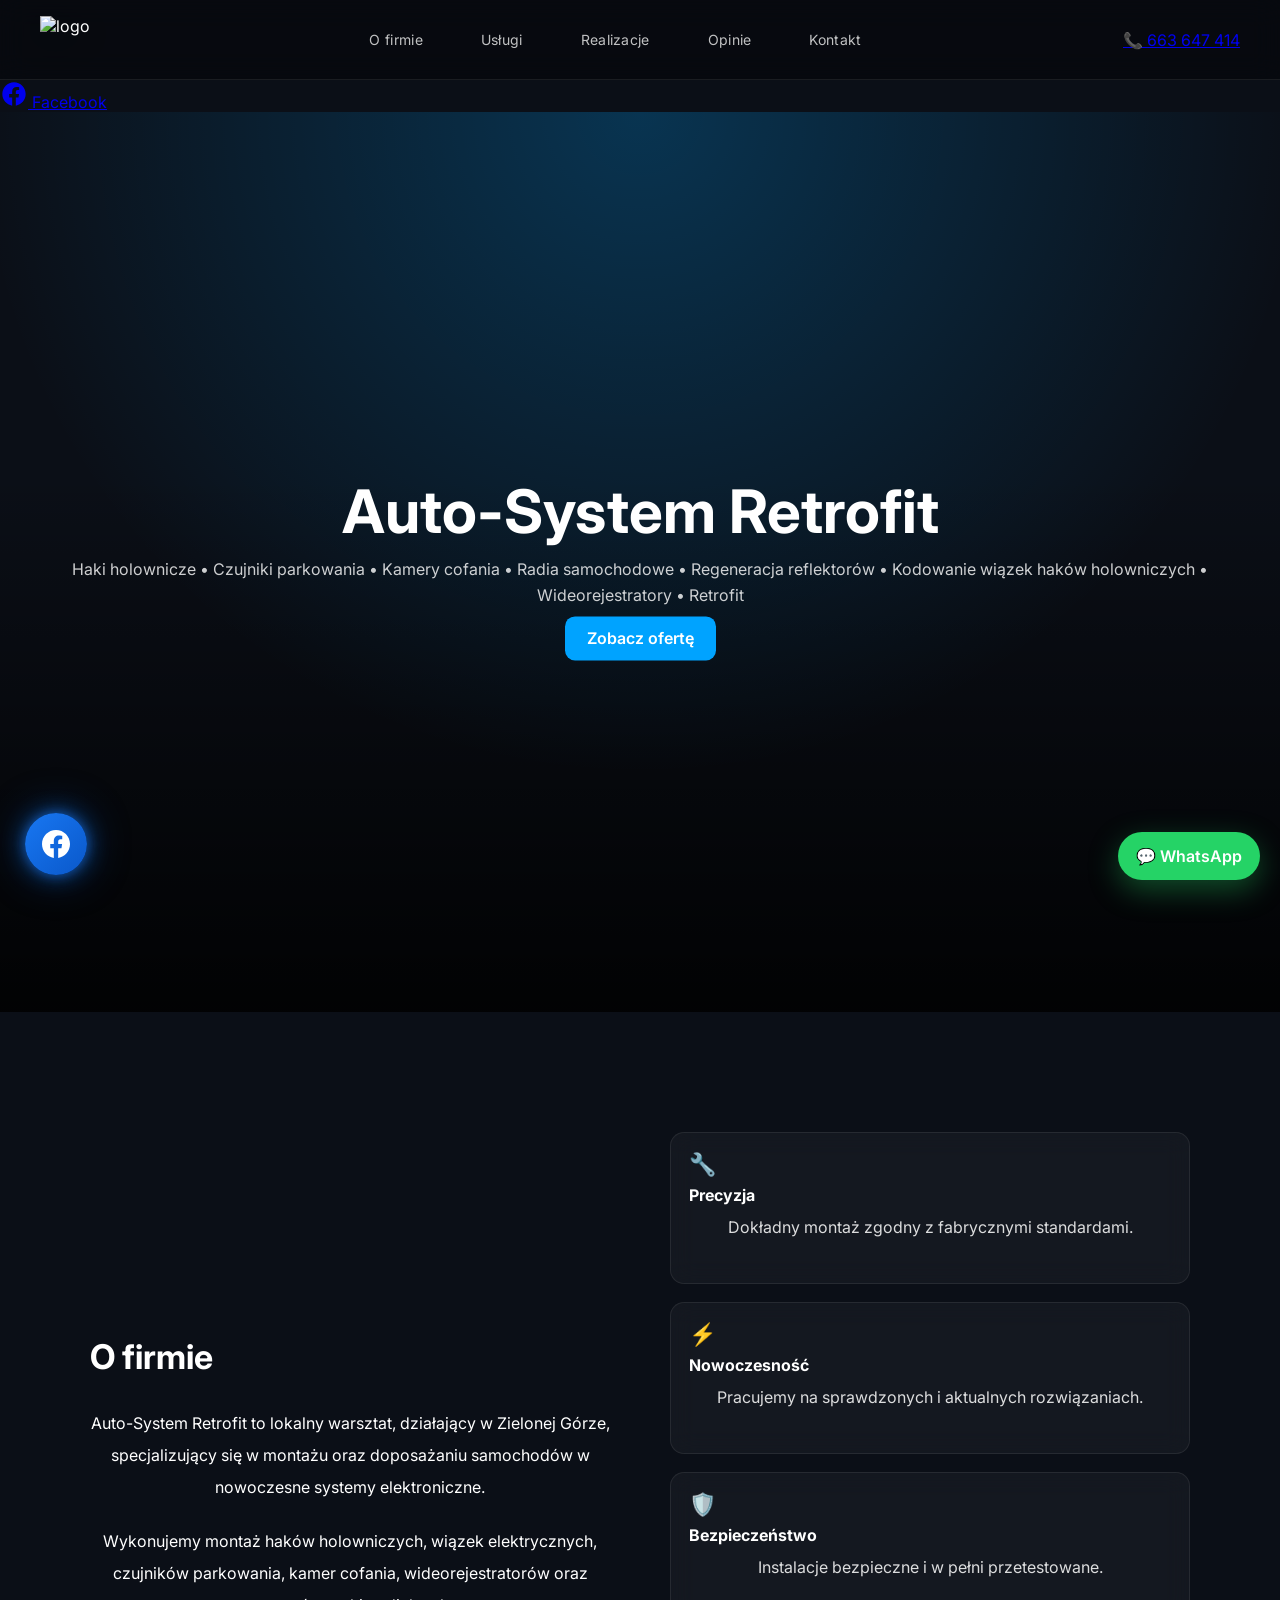
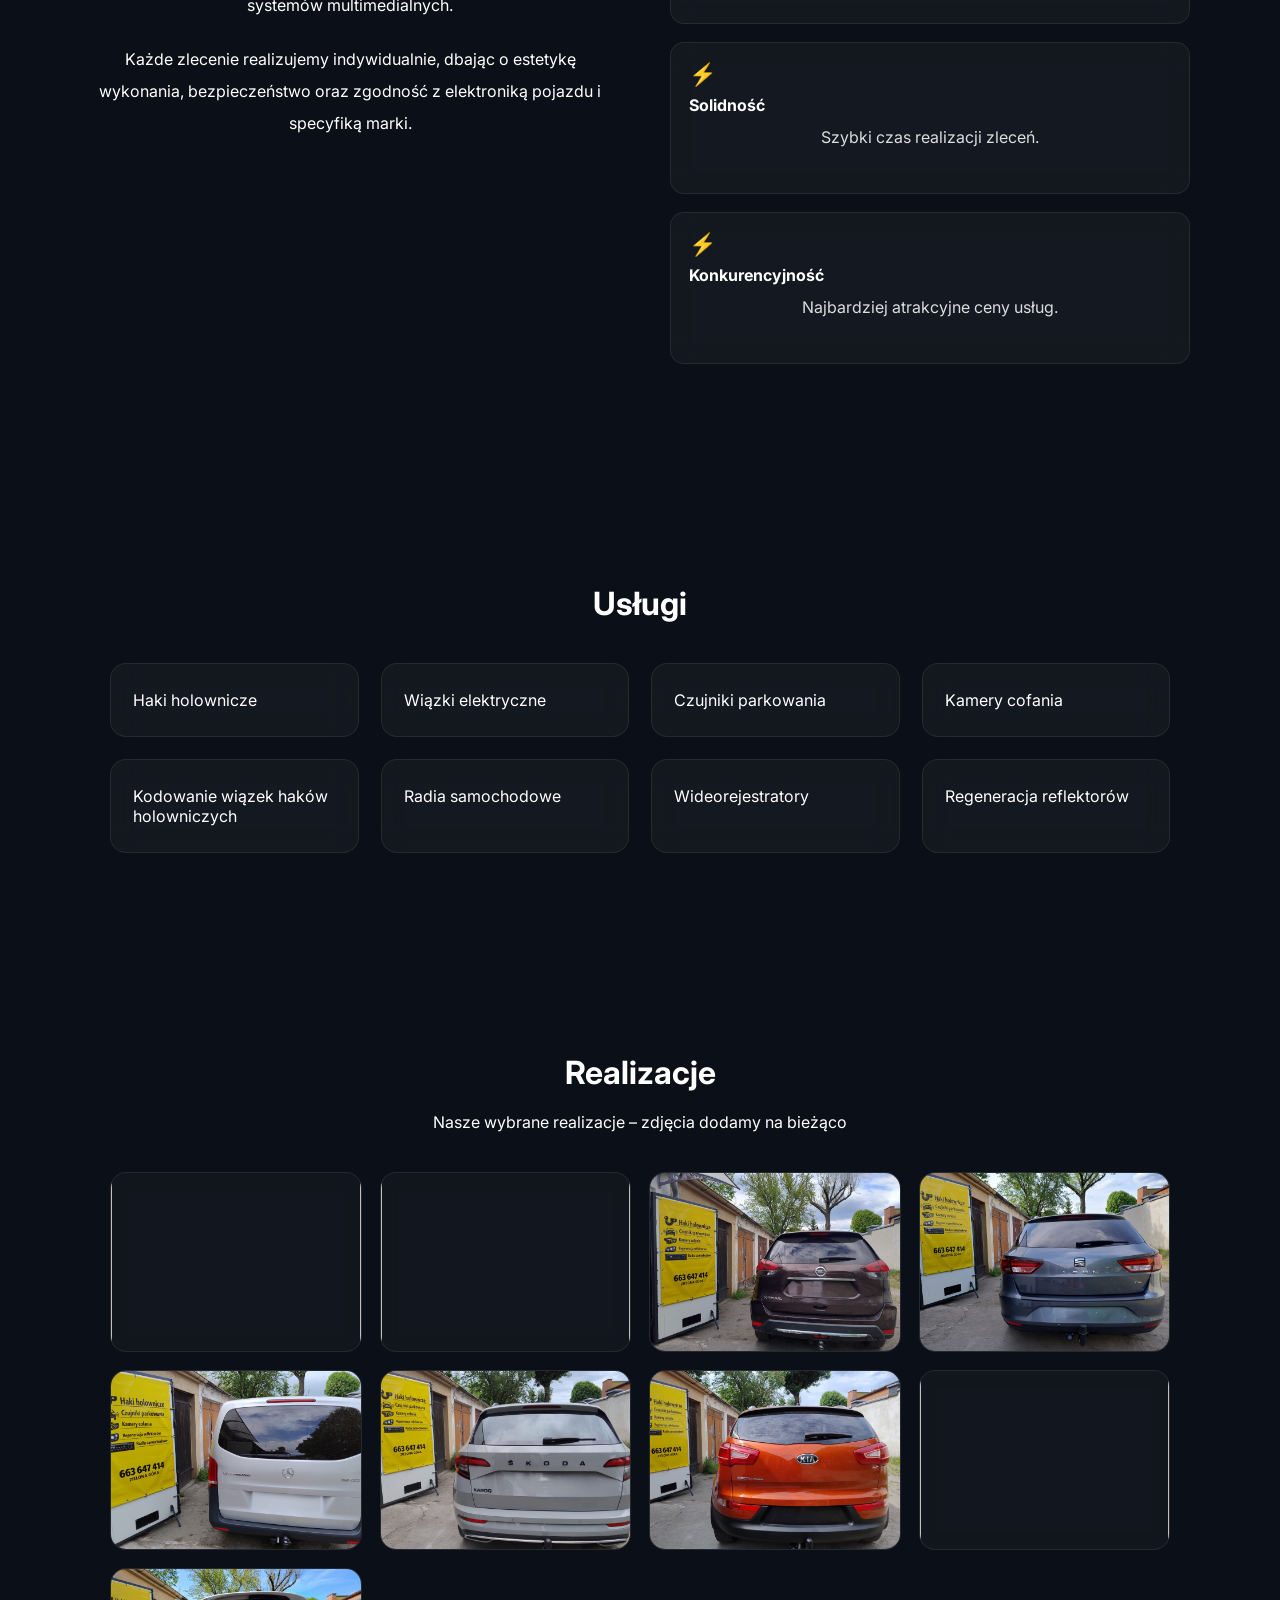
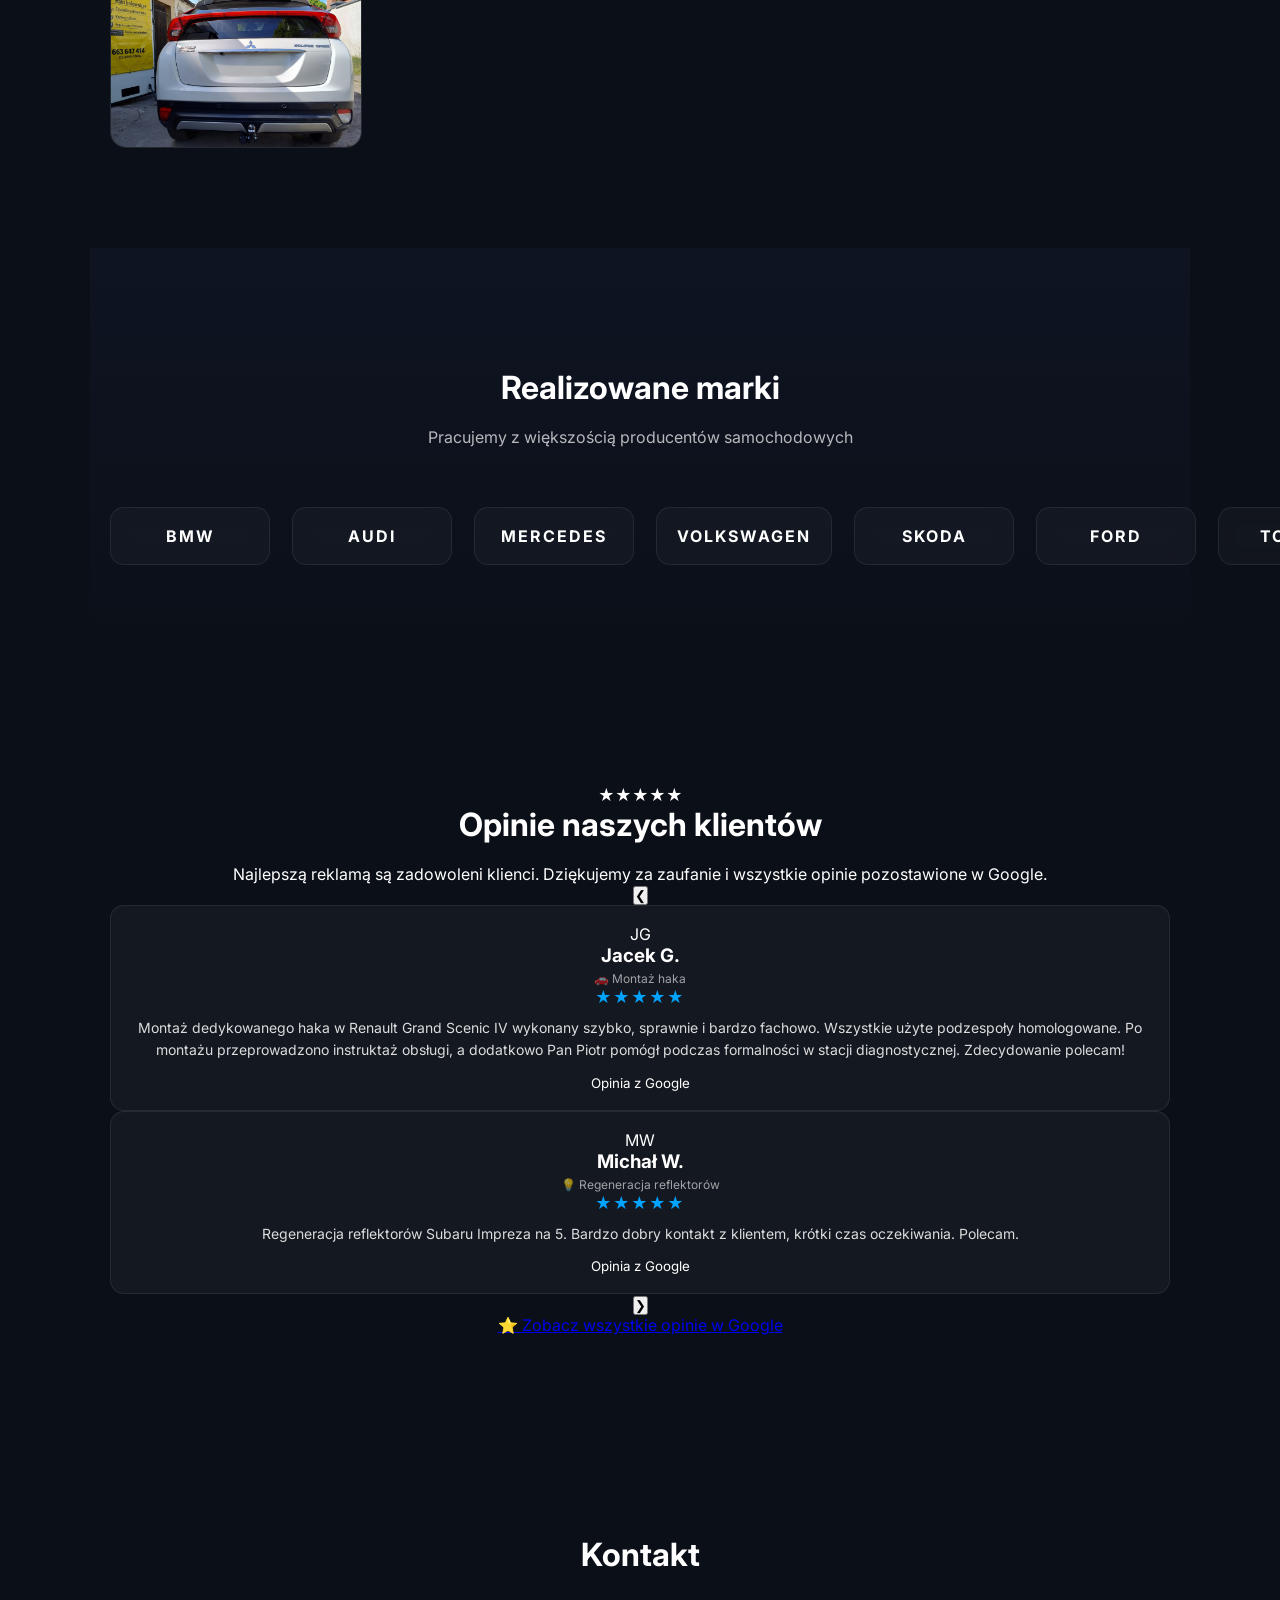
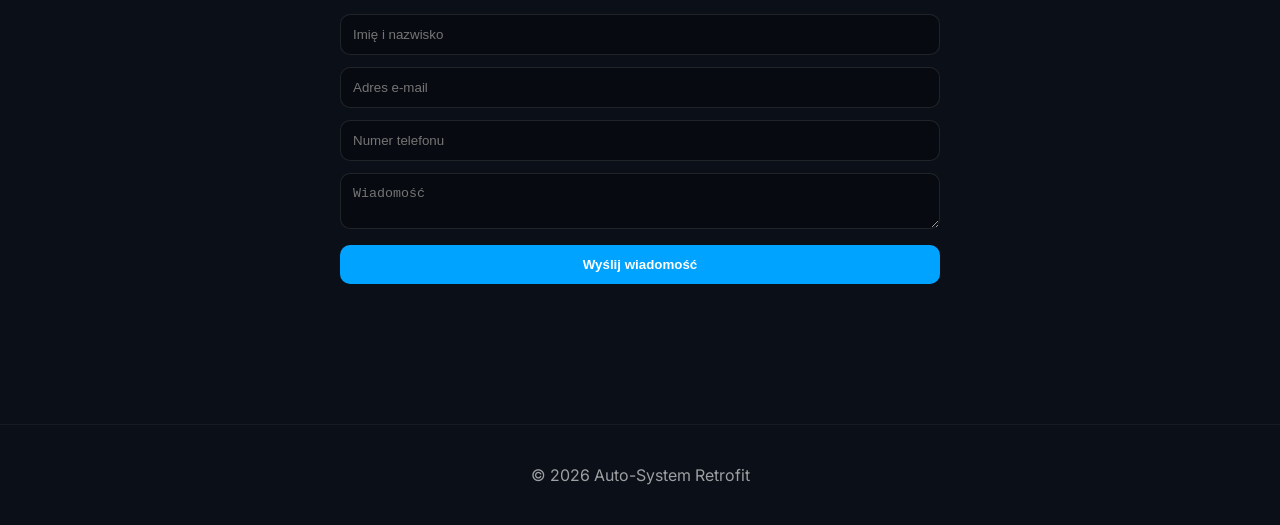
==== commit 83f9f6ff: "Update index.html" ====
--- a/index.html
+++ b/index.html
@@ -2,23 +2,14 @@
 <html lang="pl">
 
 <head>
-<title>Auto-System Retrofit | Haki holownicze | Retrofit | Zielona Góra</title>
-
-<meta name="description" content="Profesjonalny montaż haków holowniczych, retrofit, kamery cofania, czujniki parkowania, radia samochodowe oraz elektronika samochodowa w Zielonej Górze.">
-
-<meta name="robots" content="index,follow">
-
-<meta name="author" content="Auto-System Retrofit">
-
-<link rel="canonical" href="https://natalia-kostek.github.io/Auto-System-Retrofit-Site/">
-
-<meta property="og:title" content="Auto-System Retrofit">
-<meta property="og:description" content="Montaż haków holowniczych • Retrofit • Kamery cofania • Zielona Góra">
-<meta property="og:type" content="website">
-<meta property="og:url" content="https://natalia-kostek.github.io/Auto-System-Retrofit-Site/">
-
-<meta property="og:image" content="https://natalia-kostek.github.io/Auto-System-Retrofit-Site/logo.png">
-  <!-- Google Analytics -->
+<meta charset="UTF-8">
+<meta name="viewport" content="width=device-width, initial-scale=1.0">
+
+<title>Auto-System Retrofit</title>
+
+<link rel="stylesheet" href="style.css">
+<link href="https://fonts.googleapis.com/css2?family=Inter:wght@300;400;500;600;700&display=swap" rel="stylesheet">
+   <!-- Google Analytics -->
 <script async src="https://www.googletagmanager.com/gtag/js?id=G-GKJ1NN70QC"></script>
 <script>
   window.dataLayer = window.dataLayer || [];
@@ -27,49 +18,25 @@
 
   gtag('config', 'G-GKJ1NN70QC');
 </script>
-</head><head>
-<meta charset="UTF-8">
-<meta name="viewport" content="width=device-width, initial-scale=1.0">
-
-<title>Auto-System Retrofit | Montaż haków holowniczych | Retrofit | Zielona Góra</title>
-
-<meta name="description" content="Auto-System Retrofit z Zielonej Góry. Profesjonalny montaż haków holowniczych, retrofit, kodowanie sterowników, elektronika samochodowa oraz diagnostyka.">
-
-<meta name="keywords" content="hak holowniczy Zielona Góra, montaż haków, retrofit, kodowanie samochodów, elektronika samochodowa, diagnostyka, Auto-System Retrofit">
-
-<meta name="author" content="Auto-System Retrofit">
-
-<meta name="robots" content="index,follow">
-
-<link rel="canonical" href="https://natalia-kostek.github.io/Auto-System-Retrofit-Site/">
-
-<!-- Open Graph -->
-<meta property="og:type" content="website">
-<meta property="og:title" content="Auto-System Retrofit">
-<meta property="og:description" content="Montaż haków holowniczych • Retrofit • Kodowanie • Zielona Góra">
-<meta property="og:url" content="https://natalia-kostek.github.io/Auto-System-Retrofit-Site/">
-<meta property="og:image" content="https://natalia-kostek.github.io/Auto-System-Retrofit-Site/images/hero.jpg">
-
-<!-- Czcionka -->
-<link rel="preconnect" href="https://fonts.googleapis.com">
-<link rel="preconnect" href="https://fonts.gstatic.com" crossorigin>
-
-<link href="https://fonts.googleapis.com/css2?family=Inter:wght@300;400;500;600;700&display=swap" rel="stylesheet">
-
-<link rel="stylesheet" href="style.css">
-
-<!-- Google Analytics -->
-<script async src="https://www.googletagmanager.com/gtag/js?id=G-GKJ1NN70QC"></script>
-<script>
-window.dataLayer = window.dataLayer || [];
-function gtag(){dataLayer.push(arguments);}
-gtag('js', new Date());
-
-gtag('config', 'G-GKJ1NN70QC');
-</script>
-
 </head>
-  <!-- Facebook Floating Button -->
+<a href="https://www.facebook.com/people/Auto-System-Retrofit/61572614676852/"
+   class="facebook-floating"
+   target="_blank"
+   rel="noopener noreferrer"
+   aria-label="Odwiedź nas na Facebooku">
+
+    <svg xmlns="http://www.w3.org/2000/svg"
+         width="28"
+         height="28"
+         viewBox="0 0 24 24"
+         fill="currentColor">
+        <path d="M22 12.07C22 6.51 17.52 2 12 2S2 6.51 2 12.07C2 17.09 5.66 21.25 10.44 22v-7.03H7.9v-2.9h2.54V9.85c0-2.5 1.49-3.89 3.77-3.89 1.09 0 2.23.19 2.23.19v2.46h-1.26c-1.24 0-1.63.77-1.63 1.56v1.9h2.77l-.44 2.9h-2.33V22C18.34 21.25 22 17.09 22 12.07z"/>
+    </svg>
+
+    <span>Facebook</span>
+
+</a>
+   <!-- Facebook Floating Button -->
 <a href="https://www.facebook.com/profile.php?id=61572614676852"
    class="facebook-float"
    target="_blank"
@@ -84,7 +51,6 @@
     </svg>
 
 </a>
-
 <body>
 
 <!-- WHATSAPP -->
@@ -107,7 +73,7 @@
   <nav>
     <a href="#about">O firmie</a>
     <a href="#services">Usługi</a>
-    <a href="#realizacje">Realizacje</a>
+    <a href="#gallery">Realizacje</a>
     <a href="#reviews">Opinie</a>
     <a href="#contact">Kontakt</a>
   </nav>
@@ -117,11 +83,10 @@
 </header>
 
 <!-- HERO -->
- 
 <section class="hero">
 
   <div class="slide active" style="background-image:url('https://images.unsplash.com/photo-1503376780353-7e6692767b70');"></div>
-  <div class="slide" style="background-image:url('images/hak-hero.jpg');"></div>
+  <div class="slide" style="background-image:url('https://images.unsplash.com/photo-1511910849309-0dffb8782c6d');"></div>
   <div class="slide" style="background-image:url('https://images.unsplash.com/photo-1502877338535-766e1452684a');"></div>
 
   <div class="hero-content">
@@ -142,7 +107,7 @@
       <h2>O firmie</h2>
 
       <p>
-        Auto-System Retrofit to lokalny warsztat specjalizujący się w montażu oraz doposażaniu samochodów w nowoczesne systemy elektroniczne.
+        Auto-System Retrofit to lokalny warsztat, działający w Zielonej Górze, specjalizujący się w montażu oraz doposażaniu samochodów w nowoczesne systemy elektroniczne.
       </p>
 
       <p>
@@ -174,8 +139,8 @@
         <h3>Bezpieczeństwo</h3>
         <p>Instalacje bezpieczne i w pełni przetestowane.</p>
       </div>
-      
-        <div class="feature">
+
+      <div class="feature">
         <div class="icon">⚡</div>
         <h3>Solidność</h3>
         <p>Szybki czas realizacji zleceń.</p>
@@ -200,176 +165,37 @@
 
   <div class="services-grid">
 
-  <details class="service-card">
-    <summary>Haki holownicze</summary>
-
-    <p>
-        Oferujemy profesjonalny montaż dedykowanych haków holowniczych – odkręcanych,
-        wypinanych poziomo, pionowo oraz ukośnie. Instalujemy uniwersalne i dedykowane
-        wiązki elektryczne 7- oraz 13-pin.
-    </p>
-
-    <p>
-        Istnieje możliwość montażu rozbudowanej wiązki do przyczep kempingowych,
-        umożliwiającej ładowanie akumulatora przyczepy podczas pracy silnika oraz
-        zasilanie oświetlenia wewnętrznego i innych urządzeń elektrycznych podczas postoju.
-    </p>
-
-    <p>
-        Montujemy haki holownicze renomowanych producentów:
-        <strong>Auto-Hak</strong>, <strong>Steinhof</strong> oraz <strong>Brink</strong>,
-        gwarantując solidny montaż, estetykę wykonania oraz bezpieczne użytkowanie.
-    </p>
-</details>
-
-   <details class="service-card">
-    <summary>Wiązki elektryczne</summary>
-
-    <p>
-        Wiązki elektryczne 7 PIN i 13 PIN, uniwersalne z modułem cyfrowym – podpinane pod przewody lamp tylnych pojazdu
-        lub magistrali CAN.
-    </p>
-
-    <p>
-        Oferujemy również wiązki dedykowane firmy Hak - System, produkowane w Szwajcarii–
-        wpinane bezpośrednio pod złącza fabryczne instalacji elektrycznej pojazdu, 
-        co zapewnia pełną kompatybilność i bezpieczeństwo działania.
-    </p>
-</details>
-
-   <details class="service-card">
-    <summary>Czujniki parkowania</summary>
-
-    <p>
-        Montaż czujników parkowania przód i tył. Cała instalacja jest bezpiecznie i estetycznie
-        podłączona do instalacji elektrycznej pojazdu oraz ukryta pod tapicerką.
-    </p>
-
-    <p>
-        Oferujemy montaż systemów z wyświetlaczem lub bez, z możliwością lakierowania czujników
-        pod kolor pojazdu lub w wersji standardowej - czarny mat.
-    </p>
-
-    <p>
-        Pracujemy na sprawdzonych systemach renomowanych marek: <strong>Valeo</strong> oraz
-        <strong>Steelmate</strong>.
-    </p>
-</details>
-
-   <details class="service-card">
-    <summary>Kamery cofania</summary>
-
-    <p>
-        Montaż dedykowanych kamer cofania w miejscu podświetlenia tablicy rejestracyjnej
-        lub przycisku otwarcia klapy bagażnika – bez konieczności wiercenia.
-    </p>
-
-    <p>
-        Oferujemy instalację z uniwersalnym 5-calowym wyświetlaczem lub podłączenie kamery
-        do niefabrycznego radia z obrazem w jakości AHD. Montujemy ponadto 2 filtry:
-        na zasilaniu i obrazie, dzięki którym ryzyko występowania zakłóceń na wyświetlanym
-        obrazie jest redukowane do minimum.
-    </p>
-</details>
-
-   <details class="service-card">
-    <summary>Kodowanie wiązek haków holowniczych</summary>
-
-    <p>
-        Kodowanie i programowanie wykonujemy przy użyciu specjalistycznego oprogramowania
-        diagnostycznego, dostosowując instalację elektryczną do fabrycznych systemów pojazdu.
-       W zalezności od wyposażenia auta, po zakodowaniu następuje:
-       automatyzacja wyłącznia czujników parkowania, wizualizacja podpięcia przyczepy w fabrycznym systemie multimedialnym,
-       kontrola stanu oświetlenia przyczepy na zegarach, stabilizacja toru jazdy przyczepy, dostosowanie: silnika,
-       skrzyni biegów, asystenta toru jazdy, radarów odległościowych oraz tempomatu do jazdy z przyczepą.
-    </p>
-</details>
-
-   <details class="service-card">
-    <summary>Radia samochodowe</summary>
-
-    <p>
-        Montaż akcesoryjnych radioodtwarzaczy samochodowych 1 DIN oraz 2 DIN, dopasowanych do wnętrza pojazdu, z możliwością obsługi CarPlay oraz Android Auto.
-    </p>
-
-    <p>
-        Zapewniamy prawidłowe podłączenie, estetyczne wykończenie oraz integrację z instalacją elektryczną auta.
-  
-    </p>
-</details>
-
-    <details class="service-card">
-    <summary>Wideorejestratory</summary>
-
-    <p>
-        Montaż wideorejestratorów przód + tył, w jakości obrazu kamery przedniej 4K lub QHD oraz kamery tylnej w jakości Full HD, 
-        zapewniających wysoką jakość nagrań, zarówno w dzień, jak i w nocy. 
-        Ponadto istnieje możliwość rozbudowy o moduł 4G, pozwalający na podgląd rzeczywistego obrazu 
-        z wideorejestratora w dowolnym miejscu na świecie, przy użyciu transmisji danych na urządzeniu mobilnym.
-    </p>
-
-    <p>
-        Urządzenia posiadają funkcję nagrywania w trybie parkingowym, z zabezpieczeniem akumulatora
-        przed rozładowaniem.
-    </p>
-</details>
-
-   <details class="service-card">
-    <summary>Regeneracja reflektorów</summary>
-
-    <p>
-        Profesjonalna regeneracja kloszy reflektorów samochodowych wraz z ich polerowaniem
-        i przywróceniem pierwotnej przejrzystości.
-    </p>
-
-    <p>
-        Po regeneracji powierzchnia reflektora jest zabezpieczana specjalnym lakierem bezbarwnym
-        z dodatkiem podkładu oraz utwardzacza, co chroni ją przed działaniem warunków atmosferycznych
-        i ponownym matowieniem.
-    </p>
-
-    <p>
-        Warunkiem wykonania regeneracji jest brak wyraźnych pęknięć oraz szczelność reflektora.
-    </p>
-</details>
-
-</div>
+    <div class="service-card"> Haki holownicze</div>
+    <div class="service-card"> Wiązki elektryczne</div>
+    <div class="service-card"> Czujniki parkowania</div>
+    <div class="service-card"> Kamery cofania</div>
+    <div class="service-card"> Kodowanie wiązek haków holowniczych</div>
+    <div class="service-card"> Radia samochodowe</div>
+    <div class="service-card"> Wideorejestratory</div>
+    <div class="service-card"> Regeneracja reflektorów</div>
+    
+  </div>
 
 </section>
 
 <!-- REALIZACJE -->
-<section id="realizacje" class="gallery-section">
-
-    <h2>Nasze realizacje</h2>
-
-  
-    <p>Zobacz wybrane montaże wykonane przez Auto-System Retrofit.</p>
-
-    <div class="gallery-grid">
-
-        <div class="gallery-item"><img src="images/realizacja1.jpg" alt="Realizacja 1"></div>
-        <div class="gallery-item"><img src="images/realizacja2.jpg" alt="Realizacja 2"></div>
-        <div class="gallery-item"><img src="images/realizacja3.jpg" alt="Realizacja 3"></div>
-        <div class="gallery-item"><img src="images/realizacja4.jpg" alt="Realizacja 4"></div>
-
-        <div class="gallery-item"><img src="images/realizacja5.jpg" alt="Realizacja 5"></div>
-        <div class="gallery-item"><img src="images/realizacja6.jpg" alt="Realizacja 6"></div>
-        <div class="gallery-item"><img src="images/realizacja7.jpg" alt="Realizacja 7"></div>
-        <div class="gallery-item"><img src="images/realizacja8.jpg" alt="Realizacja 8"></div>
-
-        <div class="gallery-item"><img src="images/realizacja9.jpg" alt="Realizacja 9"></div>
-        <div class="gallery-item"><img src="images/realizacja10.jpg" alt="Realizacja 10"></div>
-        <div class="gallery-item"><img src="images/realizacja11.jpg" alt="Realizacja 11"></div>
-        <div class="gallery-item"><img src="images/realizacja12.jpg" alt="Realizacja 12"></div>
-
-        <div class="gallery-item"><img src="images/realizacja13.jpg" alt="Realizacja 13"></div>
-        <div class="gallery-item"><img src="images/realizacja14.jpg" alt="Realizacja 14"></div>
-        <div class="gallery-item"><img src="images/realizacja15.jpg" alt="Realizacja 15"></div>
-        <div class="gallery-item"><img src="images/realizacja16.jpg" alt="Realizacja 16"></div>
-
-    </div>
-
-</section>
+<section id="gallery" class="section dark">
+
+  <h2>Realizacje</h2>
+  <p>Nasze wybrane realizacje – zdjęcia dodamy na bieżąco</p>
+
+  <div class="gallery-grid">
+
+    <div class="gallery-item"><img src="images/realizacja1.jpg" alt=""></div>
+    <div class="gallery-item"><img src="images/realizacja2.jpg" alt=""></div>
+    <div class="gallery-item"><img src="images/realizacja3.jpg" alt=""></div>
+    <div class="gallery-item"><img src="images/realizacja4.jpg" alt=""></div>
+    <div class="gallery-item"><img src="images/realizacja5.jpg" alt=""></div>
+    <div class="gallery-item"><img src="images/realizacja6.jpg" alt=""></div>
+    <div class="gallery-item"><img src="images/realizacja7.jpg" alt=""></div>
+    <div class="gallery-item"><img src="images/realizacja8.jpg" alt=""></div>
+    <div class="gallery-item"><img src="images/realizacja9.jpg" alt=""></div>
+  </div>
 
 </section>
 
@@ -408,92 +234,139 @@
 
 </section>
 
-<!-- REVIEWS -->
-<section id="reviews" class="section">
-
-  <h2>Opinie klientów</h2>
-
-  <div class="reviews-grid">
-
-    <div class="review-card">
-      <p>W 100% polecam! Pomoc w doborze haka i szybki montaż.</p>
-      <span>— Kasia</span>
+<!-- =========================
+     OPINIE GOOGLE
+========================= -->
+
+<section id="opinie" class="section reviews-section">
+
+    <div class="section-title">
+        <span class="reviews-badge">★★★★★</span>
+        <h2>Opinie naszych klientów</h2>
+        <p>
+            Najlepszą reklamą są zadowoleni klienci.
+            Dziękujemy za zaufanie i wszystkie opinie pozostawione w Google.
+        </p>
     </div>
 
-    <div class="review-card">
-      <p>Bardzo wysoka jakość wykonania. Jak ASO, ale taniej.</p>
-      <span>— Artur</span>
+    <div class="reviews-slider">
+
+        <button class="review-arrow prev">&#10094;</button>
+
+        <div class="reviews-track">
+
+            <!-- JACEK -->
+
+            <div class="review-card">
+
+                <div class="review-top">
+
+                    <div class="review-avatar">JG</div>
+
+                    <div>
+
+                        <h3>Jacek G.</h3>
+
+                        <span class="review-service">
+                            🚗 Montaż haka
+                        </span>
+
+                    </div>
+
+                </div>
+
+                <div class="stars">
+                    ★★★★★
+                </div>
+
+                <p>
+
+                    Montaż dedykowanego haka w Renault Grand Scenic IV
+                    wykonany szybko, sprawnie i bardzo fachowo.
+                    Wszystkie użyte podzespoły homologowane.
+                    Po montażu przeprowadzono instruktaż obsługi,
+                    a dodatkowo Pan Piotr pomógł podczas formalności
+                    w stacji diagnostycznej.
+
+                    Zdecydowanie polecam!
+
+                </p>
+
+                <small>Opinia z Google</small>
+
+            </div>
+
+            <!-- MICHAŁ -->
+
+            <div class="review-card">
+
+                <div class="review-top">
+
+                    <div class="review-avatar">MW</div>
+
+                    <div>
+
+                        <h3>Michał W.</h3>
+
+                        <span class="review-service">
+
+                            💡 Regeneracja reflektorów
+
+                        </span>
+
+                    </div>
+
+                </div>
+
+                <div class="stars">
+
+                    ★★★★★
+
+                </div>
+
+                <p>
+
+                    Regeneracja reflektorów Subaru Impreza na 5.
+                    Bardzo dobry kontakt z klientem,
+                    krótki czas oczekiwania.
+
+                    Polecam.
+
+                </p>
+
+                <small>Opinia z Google</small>
+
+            </div>
+
+            <!-- TUTAJ BĘDĄ KOLEJNE OPINIE -->
+
+        </div>
+
+        <button class="review-arrow next">&#10095;</button>
+
     </div>
 
-    <div class="review-card">
-      <p>Świetna robota i pełen profesjonalizm.</p>
-      <span>— Kamil</span>
+    <div class="reviews-button">
+
+        <a href="https://maps.app.goo.gl/M22pXX8dXJc5J2DeA"
+
+           target="_blank"
+
+           class="google-btn">
+
+            ⭐ Zobacz wszystkie opinie w Google
+
+        </a>
+
     </div>
 
-    <div class="review-card">
-      <p>Perfekcyjny montaż radia i świetna komunikacja.</p>
-      <span>— Beata</span>
-    </div>
-
-    <div class="review-card">
-      <p>Czujniki i kamera działają idealnie.</p>
-      <span>— Konrad</span>
-    </div>
-
-    <div class="review-card">
-      <p>Profesjonalnie, szybko i uczciwie.</p>
-      <span>— Nadia</span>
-    </div>
-
-  </div>
-
-</section>
+</section>
+
 
 <!-- CONTACT -->
-   <section class="promo-banner">
-    <div class="promo-content">
-        ➜ Zapraszamy do <span>bezpłatnej i niezobowiązującej wyceny!</span>
-    </div>
-</section>
 <section id="contact" class="section">
 
   <h2>Kontakt</h2>
- <div class="contact-cards">
-
-    <div class="contact-card">
-        <div class="contact-icon">
-<svg viewBox="0 0 24 24" fill="none" stroke="currentColor" stroke-width="1.8">
-<path stroke-linecap="round" stroke-linejoin="round"
-d="M22 16.92v3a2 2 0 0 1-2.18 2A19.86 19.86 0 0 1 3.09 5.18 2 2 0 0 1 5.08 3h3a2 2 0 0 1 2 1.72l.38 2.65a2 2 0 0 1-.57 1.72L8.09 10.91a16 16 0 0 0 5 5l1.82-1.82a2 2 0 0 1 1.72-.57l2.65.38A2 2 0 0 1 22 16.92z"/>
-</svg>
-</div>
-        <h3>Telefon</h3>
-        <a href="tel:+48663647414">+48 663 647 414</a>
-    </div>
-
-    <div class="contact-card">
-        <div class="contact-icon">
-<svg viewBox="0 0 24 24" fill="none" stroke="currentColor" stroke-width="1.8">
-<rect x="3" y="5" width="18" height="14" rx="2"/>
-<path d="M3 7l9 6 9-6"/>
-</svg>
-</div>
-        <h3>E-mail</h3>
-        <a href="mailto:piotrkostek88@gmail.com">piotrkostek88@gmail.com</a>
-    </div>
-
-    <div class="contact-card">
-        <div class="contact-icon">
-<svg viewBox="0 0 24 24" fill="none" stroke="currentColor" stroke-width="1.8">
-<circle cx="12" cy="12" r="9"/>
-<path d="M12 7v5l3 2"/>
-</svg>
-</div>
-        <h3>Godziny pracy</h3>
-        <p>Pon.– Pt.<br>08:00–18:00</p>
-    </div>
-
-</div>
 
 <div class="contact-form">
 
@@ -528,35 +401,8 @@
 
 </div>
 
-<section id="mapa" class="section">
-
-  <h2>Dojazd do nas</h2>
-
-  <p>Henryka Sienkiewicza, 65-443 Zielona Góra</p>
-
-  <div class="map-container">
-
-    <iframe
-      src="https://www.google.com/maps?q=Henryka%20Sienkiewicza%2065-443%20Zielona%20G%C3%B3ra&output=embed"
-      width="100%"
-      height="400"
-      style="border:0; border-radius:16px;"
-      loading="lazy">
-    </iframe>
-
-  </div>
-
-</section>
-
-</section>
-
-  </div>
-
-</section>
-<details>
-    <summary>Kliknij tutaj</summary>
-    <p>To jest test.</p>
-</details>
+</section>
+
 <footer>
   © 2026 Auto-System Retrofit
 </footer>
@@ -564,3 +410,4 @@
 <script src="script.js"></script>
 </body>
 </html>
+
--- a/style.css
+++ b/style.css
@@ -939,7 +939,7 @@
 }
 
 .gallery-item:hover img{
-  transform:scale(1.08);
+  transform:scale(1.15);
 }
 .gallery-item img{
   width:100%;
@@ -1283,17 +1283,20 @@
 
 .contact-cards{
     display:grid;
-    grid-template-columns:repeat(auto-fit,minmax(260px,1fr));
-    gap:30px;
-    margin:60px 0;
+    grid-template-columns:repeat(auto-fit,minmax(180px,1fr));
+    gap:16px;
+    margin:40px auto;
+    max-width:900px;
 }
 
 .contact-card{
     position:relative;
     overflow:hidden;
 
-    padding:40px 30px;
-    border-radius:28px;
+   .contact-card{
+    padding:18px 20px;
+    border-radius:20px;
+}
 
     background:rgba(255,255,255,.06);
     backdrop-filter:blur(30px);
@@ -1370,11 +1373,8 @@
 }
 
 .contact-icon{
-
-    font-size:52px;
-    margin-bottom:20px;
-
-    transition:.45s;
+    font-size:28px !important;
+    margin-bottom:8px !important;
 }
 
 .contact-card:hover .contact-icon{
@@ -1385,20 +1385,15 @@
 }
 
 .contact-card h3{
-
-    font-size:24px;
-    margin-bottom:18px;
-
-    color:#fff;
+    font-size:16px !important;
+    margin-bottom:6px;
 }
 
 .contact-card p,
 .contact-card a{
-
-    color:#d9d9d9;
-    text-decoration:none;
-    font-size:18px;
-    line-height:1.8;
+    font-size:13px !important;
+    line-height:1.4;
+}
 
     transition:.35s;
 }
@@ -1407,3 +1402,117 @@
 
     color:#fff;
 }
+.contact-card{
+    padding:14px 16px !important;
+    border-radius:18px;
+}
+.contact-card *{
+    margin:0;
+}
+.contact-card{
+    transform:none !important;
+}
+.contact-cards{
+  display:grid;
+  grid-template-columns:repeat(auto-fit, minmax(140px, 1fr)) !important;
+  gap:12px !important;
+  max-width:850px;
+  margin:30px auto !important;
+}
+
+.contact-card{
+  padding:10px 12px !important;
+  min-height:auto !important;
+  border-radius:14px !important;
+
+  display:flex;
+  align-items:center;
+  gap:10px;
+}
+
+.contact-icon{
+  font-size:22px !important;
+  width:34px;
+  height:34px;
+  margin:0 !important;
+  display:flex;
+  align-items:center;
+  justify-content:center;
+}
+
+.contact-card h3{
+  font-size:14px !important;
+  margin:0 !important;
+}
+
+.contact-card p,
+.contact-card a{
+  font-size:12px !important;
+  margin:0 !important;
+  line-height:1.3 !important;
+}
+.contact-cards{
+  display:flex !important;
+  flex-direction:column !important;
+  gap:10px !important;
+  max-width:600px !important;
+  margin:30px auto !important;
+}
+
+.contact-card{
+  display:flex !important;
+  align-items:center !important;
+
+  padding:10px 12px !important;
+  border-radius:12px !important;
+
+  min-height:auto !important;
+  width:100% !important;
+}
+
+.contact-icon{
+  font-size:20px !important;
+  width:32px !important;
+  height:32px !important;
+  margin:0 !important;
+  flex-shrink:0 !important;
+}
+
+.contact-card h3{
+  font-size:14px !important;
+  margin:0 !important;
+}
+
+.contact-card p,
+.contact-card a{
+  font-size:12px !important;
+  margin:0 !important;
+  opacity:0.8;
+}
+/* =========================
+   GALLERY ZOOM PRO
+========================= */
+
+.gallery-item{
+  overflow:hidden;
+  cursor:pointer;
+}
+
+.gallery-item img{
+  transition:0.6s ease;
+  transform:scale(1);
+}
+
+.gallery-item:hover img{
+  transform:scale(1.2);
+}
+
+@media (max-width:768px){
+  .gallery-item:hover img{
+    transform:scale(1.08);
+  }
+}
+header .logo img{
+  height:72px !important;
+  max-width:220px !important;
+}
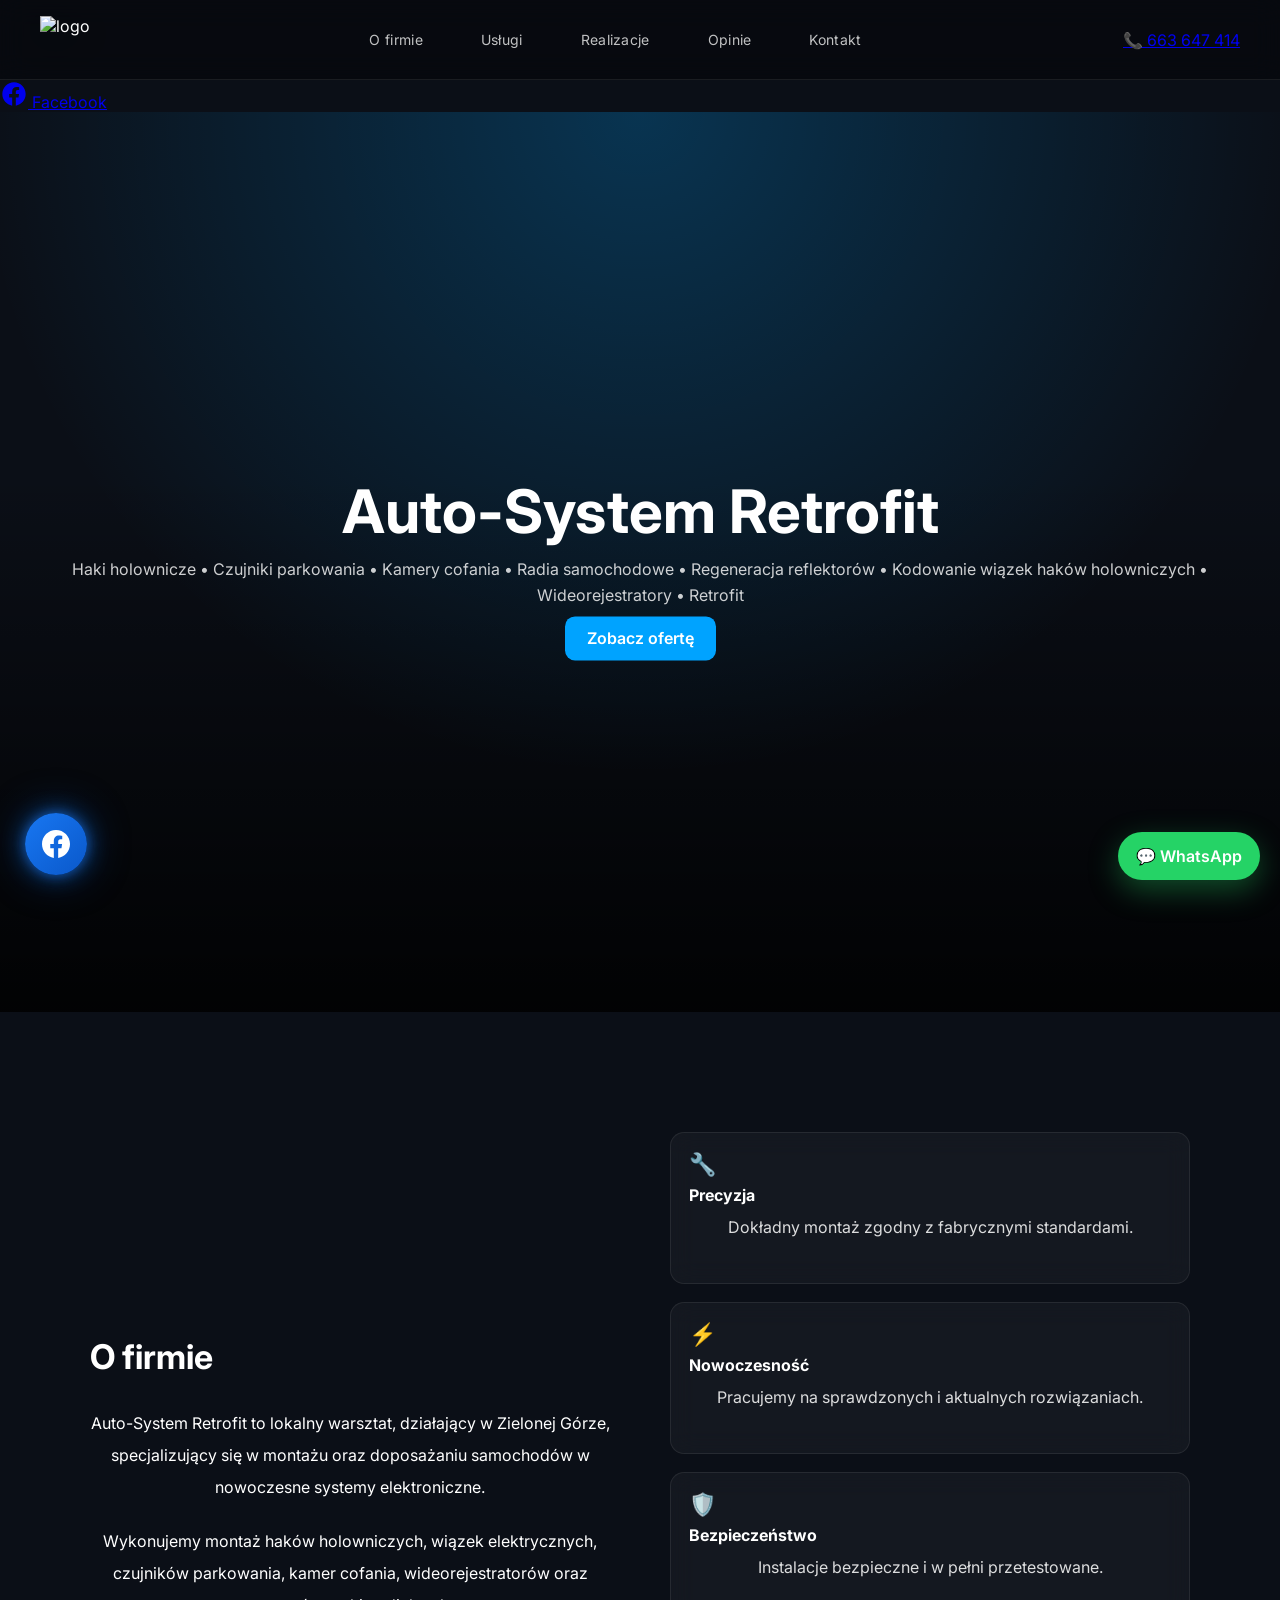
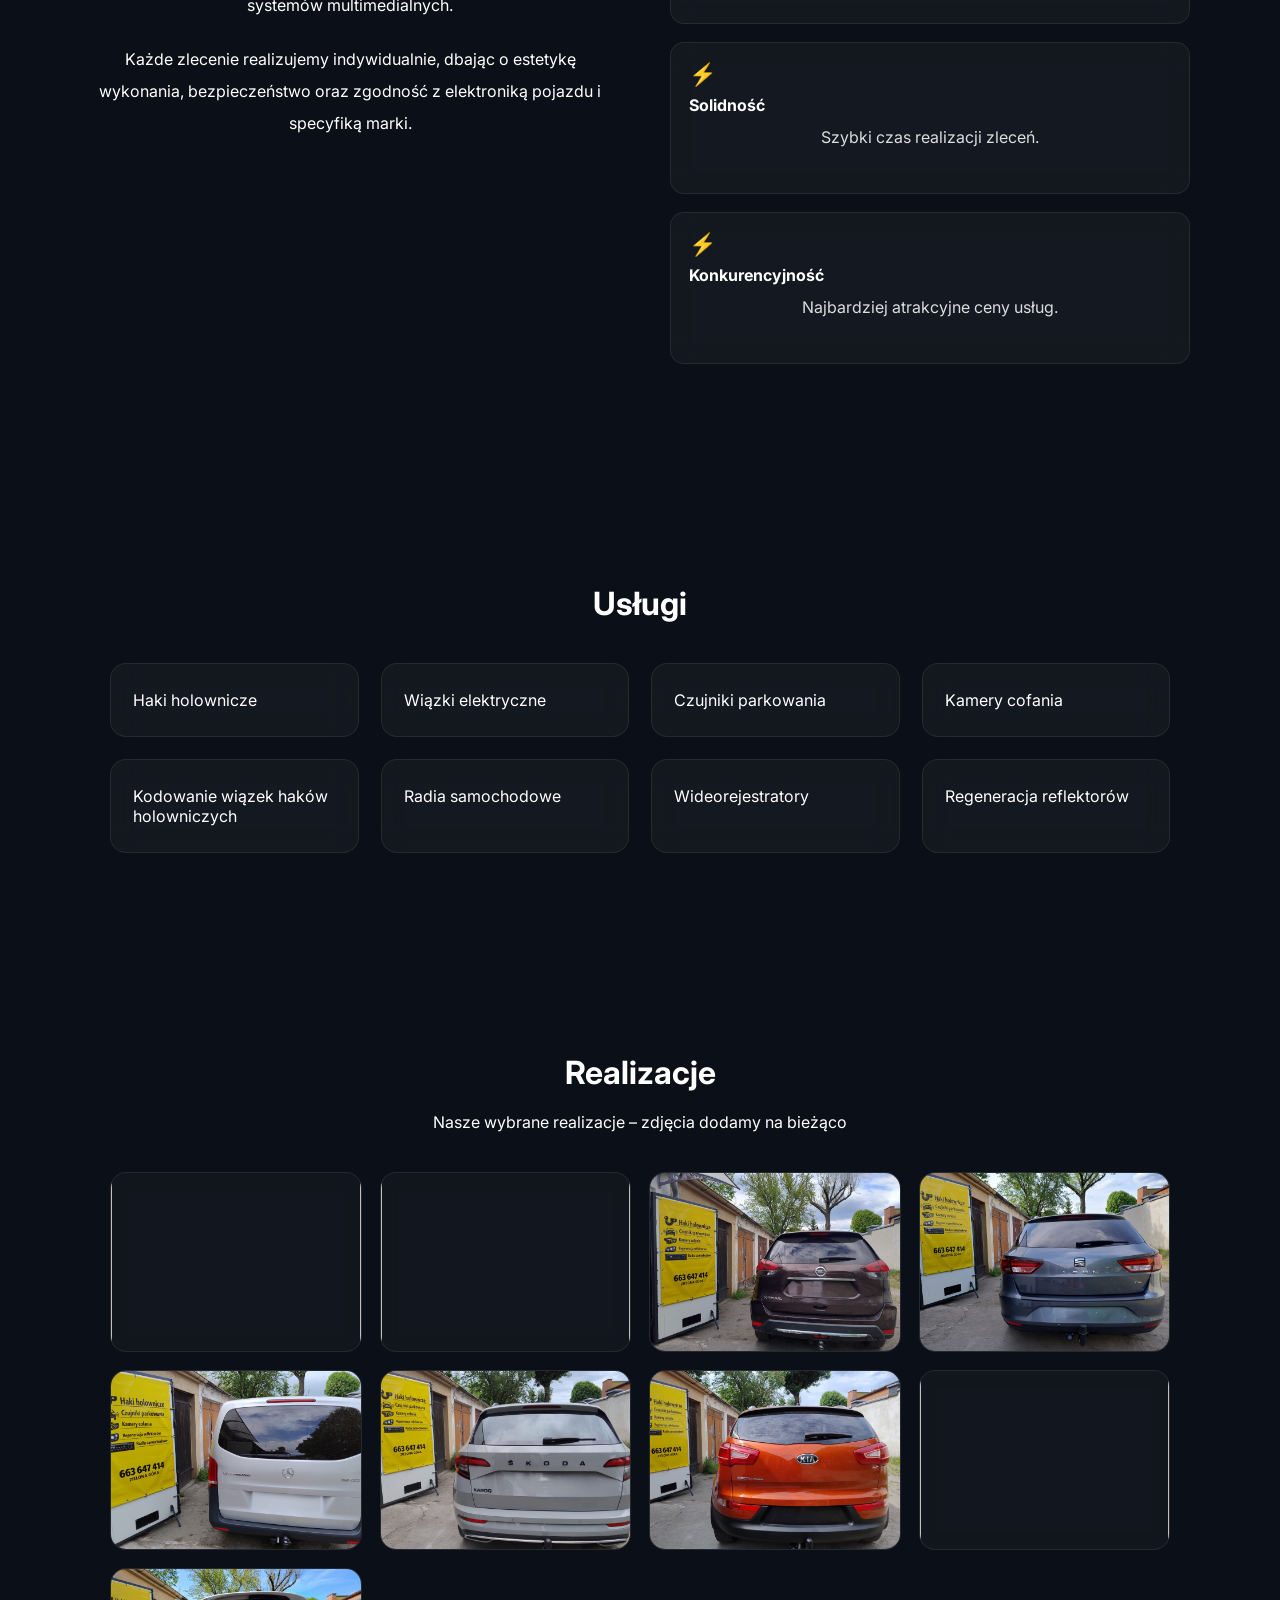
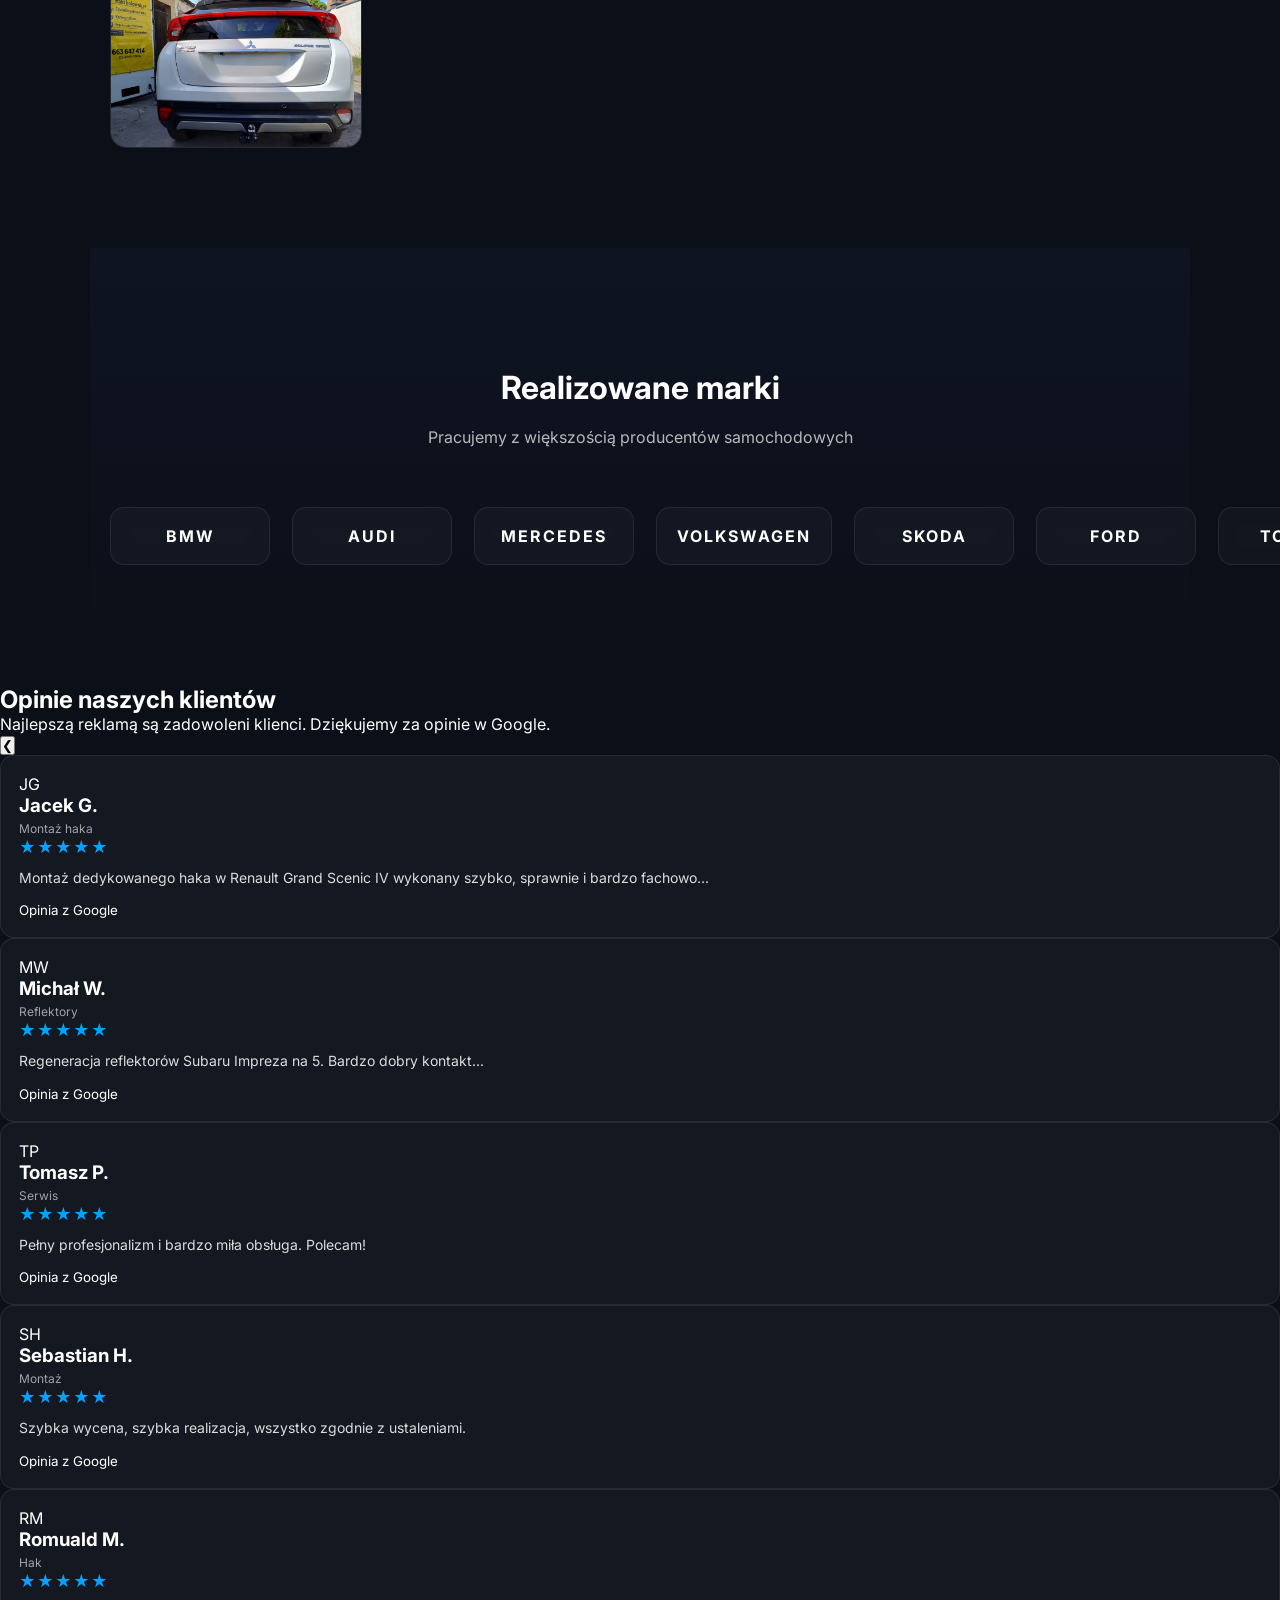
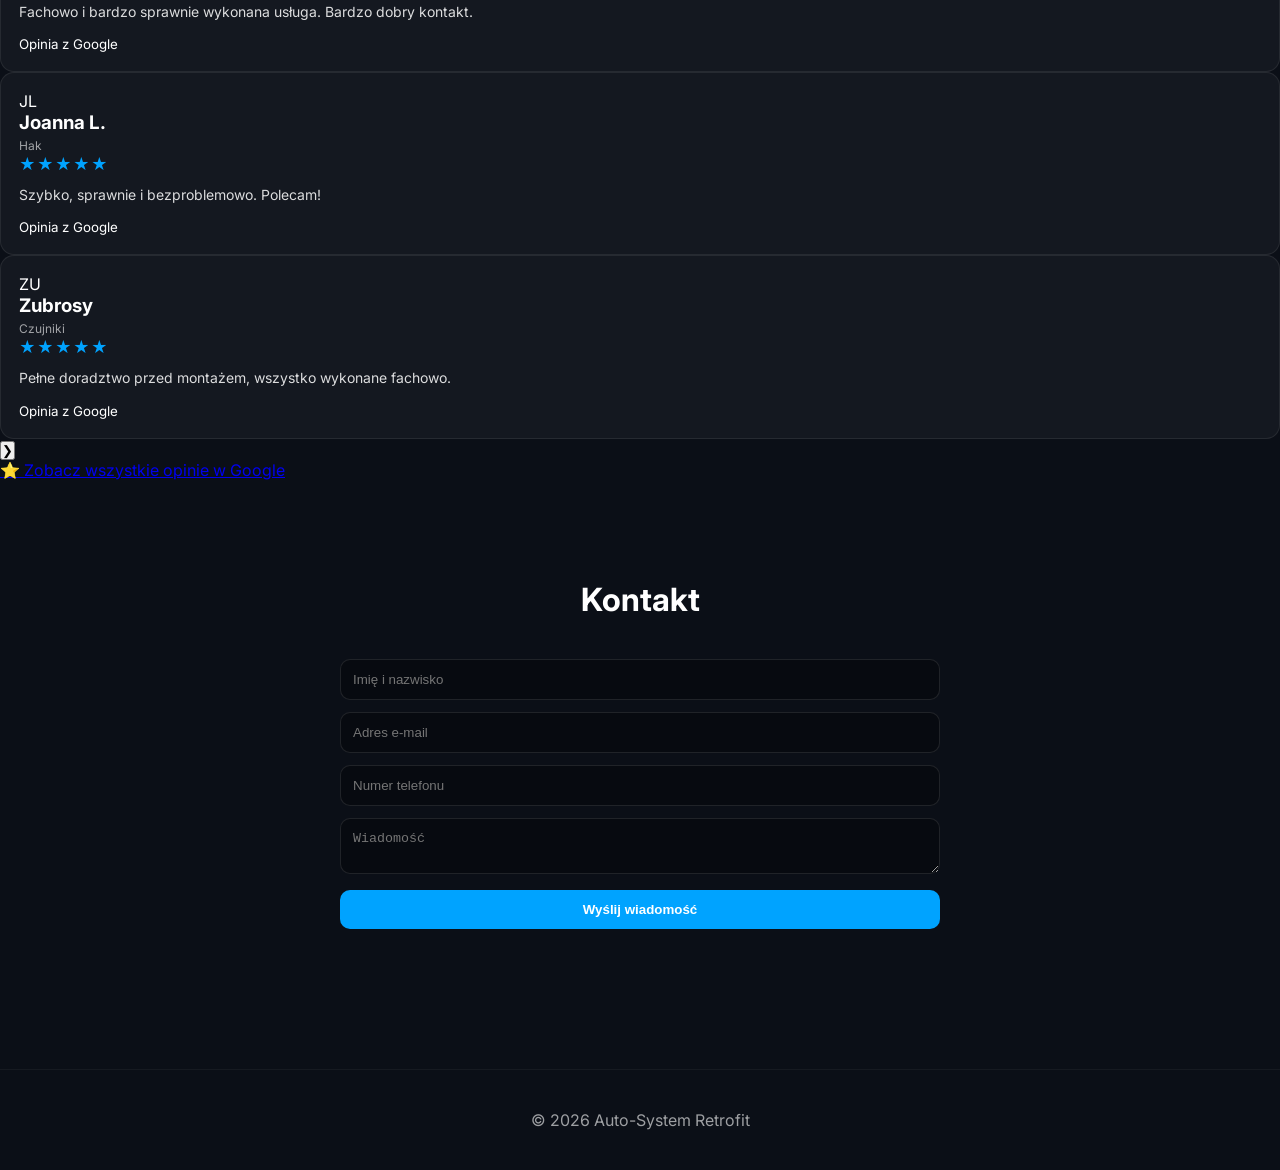
==== commit 7eb1da97: "Update index.html" ====
--- a/index.html
+++ b/index.html
@@ -238,127 +238,128 @@
      OPINIE GOOGLE
 ========================= -->
 
-<section id="opinie" class="section reviews-section">
-
-    <div class="section-title">
-        <span class="reviews-badge">★★★★★</span>
-        <h2>Opinie naszych klientów</h2>
-        <p>
-            Najlepszą reklamą są zadowoleni klienci.
-            Dziękujemy za zaufanie i wszystkie opinie pozostawione w Google.
-        </p>
+<section id="opinie" class="reviews-section">
+
+  <div class="reviews-header">
+    <h2>Opinie naszych klientów</h2>
+    <p>Najlepszą reklamą są zadowoleni klienci. Dziękujemy za opinie w Google.</p>
+  </div>
+
+  <div class="reviews-wrapper">
+
+    <button class="rev-btn prev">❮</button>
+
+    <div class="reviews-track">
+
+      <!-- 1 -->
+      <div class="review-card">
+        <div class="top">
+          <div class="avatar">JG</div>
+          <div>
+            <h3>Jacek G.</h3>
+            <span class="tag">Montaż haka</span>
+          </div>
+        </div>
+        <div class="stars">★★★★★</div>
+        <p>Montaż dedykowanego haka w Renault Grand Scenic IV wykonany szybko, sprawnie i bardzo fachowo...</p>
+        <small>Opinia z Google</small>
+      </div>
+
+      <!-- 2 -->
+      <div class="review-card">
+        <div class="top">
+          <div class="avatar">MW</div>
+          <div>
+            <h3>Michał W.</h3>
+            <span class="tag">Reflektory</span>
+          </div>
+        </div>
+        <div class="stars">★★★★★</div>
+        <p>Regeneracja reflektorów Subaru Impreza na 5. Bardzo dobry kontakt...</p>
+        <small>Opinia z Google</small>
+      </div>
+
+      <!-- 3 -->
+      <div class="review-card">
+        <div class="top">
+          <div class="avatar">TP</div>
+          <div>
+            <h3>Tomasz P.</h3>
+            <span class="tag">Serwis</span>
+          </div>
+        </div>
+        <div class="stars">★★★★★</div>
+        <p>Pełny profesjonalizm i bardzo miła obsługa. Polecam!</p>
+        <small>Opinia z Google</small>
+      </div>
+
+      <!-- 4 -->
+      <div class="review-card">
+        <div class="top">
+          <div class="avatar">SH</div>
+          <div>
+            <h3>Sebastian H.</h3>
+            <span class="tag">Montaż</span>
+          </div>
+        </div>
+        <div class="stars">★★★★★</div>
+        <p>Szybka wycena, szybka realizacja, wszystko zgodnie z ustaleniami.</p>
+        <small>Opinia z Google</small>
+      </div>
+
+      <!-- 5 -->
+      <div class="review-card">
+        <div class="top">
+          <div class="avatar">RM</div>
+          <div>
+            <h3>Romuald M.</h3>
+            <span class="tag">Hak</span>
+          </div>
+        </div>
+        <div class="stars">★★★★★</div>
+        <p>Fachowo i bardzo sprawnie wykonana usługa. Bardzo dobry kontakt.</p>
+        <small>Opinia z Google</small>
+      </div>
+
+      <!-- 6 -->
+      <div class="review-card">
+        <div class="top">
+          <div class="avatar">JL</div>
+          <div>
+            <h3>Joanna L.</h3>
+            <span class="tag">Hak</span>
+          </div>
+        </div>
+        <div class="stars">★★★★★</div>
+        <p>Szybko, sprawnie i bezproblemowo. Polecam!</p>
+        <small>Opinia z Google</small>
+      </div>
+
+      <!-- 7 -->
+      <div class="review-card">
+        <div class="top">
+          <div class="avatar">ZU</div>
+          <div>
+            <h3>Zubrosy</h3>
+            <span class="tag">Czujniki</span>
+          </div>
+        </div>
+        <div class="stars">★★★★★</div>
+        <p>Pełne doradztwo przed montażem, wszystko wykonane fachowo.</p>
+        <small>Opinia z Google</small>
+      </div>
+
     </div>
 
-    <div class="reviews-slider">
-
-        <button class="review-arrow prev">&#10094;</button>
-
-        <div class="reviews-track">
-
-            <!-- JACEK -->
-
-            <div class="review-card">
-
-                <div class="review-top">
-
-                    <div class="review-avatar">JG</div>
-
-                    <div>
-
-                        <h3>Jacek G.</h3>
-
-                        <span class="review-service">
-                            🚗 Montaż haka
-                        </span>
-
-                    </div>
-
-                </div>
-
-                <div class="stars">
-                    ★★★★★
-                </div>
-
-                <p>
-
-                    Montaż dedykowanego haka w Renault Grand Scenic IV
-                    wykonany szybko, sprawnie i bardzo fachowo.
-                    Wszystkie użyte podzespoły homologowane.
-                    Po montażu przeprowadzono instruktaż obsługi,
-                    a dodatkowo Pan Piotr pomógł podczas formalności
-                    w stacji diagnostycznej.
-
-                    Zdecydowanie polecam!
-
-                </p>
-
-                <small>Opinia z Google</small>
-
-            </div>
-
-            <!-- MICHAŁ -->
-
-            <div class="review-card">
-
-                <div class="review-top">
-
-                    <div class="review-avatar">MW</div>
-
-                    <div>
-
-                        <h3>Michał W.</h3>
-
-                        <span class="review-service">
-
-                            💡 Regeneracja reflektorów
-
-                        </span>
-
-                    </div>
-
-                </div>
-
-                <div class="stars">
-
-                    ★★★★★
-
-                </div>
-
-                <p>
-
-                    Regeneracja reflektorów Subaru Impreza na 5.
-                    Bardzo dobry kontakt z klientem,
-                    krótki czas oczekiwania.
-
-                    Polecam.
-
-                </p>
-
-                <small>Opinia z Google</small>
-
-            </div>
-
-            <!-- TUTAJ BĘDĄ KOLEJNE OPINIE -->
-
-        </div>
-
-        <button class="review-arrow next">&#10095;</button>
-
-    </div>
-
-    <div class="reviews-button">
-
-        <a href="https://maps.app.goo.gl/M22pXX8dXJc5J2DeA"
-
-           target="_blank"
-
-           class="google-btn">
-
-            ⭐ Zobacz wszystkie opinie w Google
-
-        </a>
-
-    </div>
+    <button class="rev-btn next">❯</button>
+
+  </div>
+
+  <div class="google-link">
+    <a href="https://maps.app.goo.gl/M22pXX8dXJc5J2DeA" target="_blank">
+      ⭐ Zobacz wszystkie opinie w Google
+    </a>
+  </div>
 
 </section>
 
